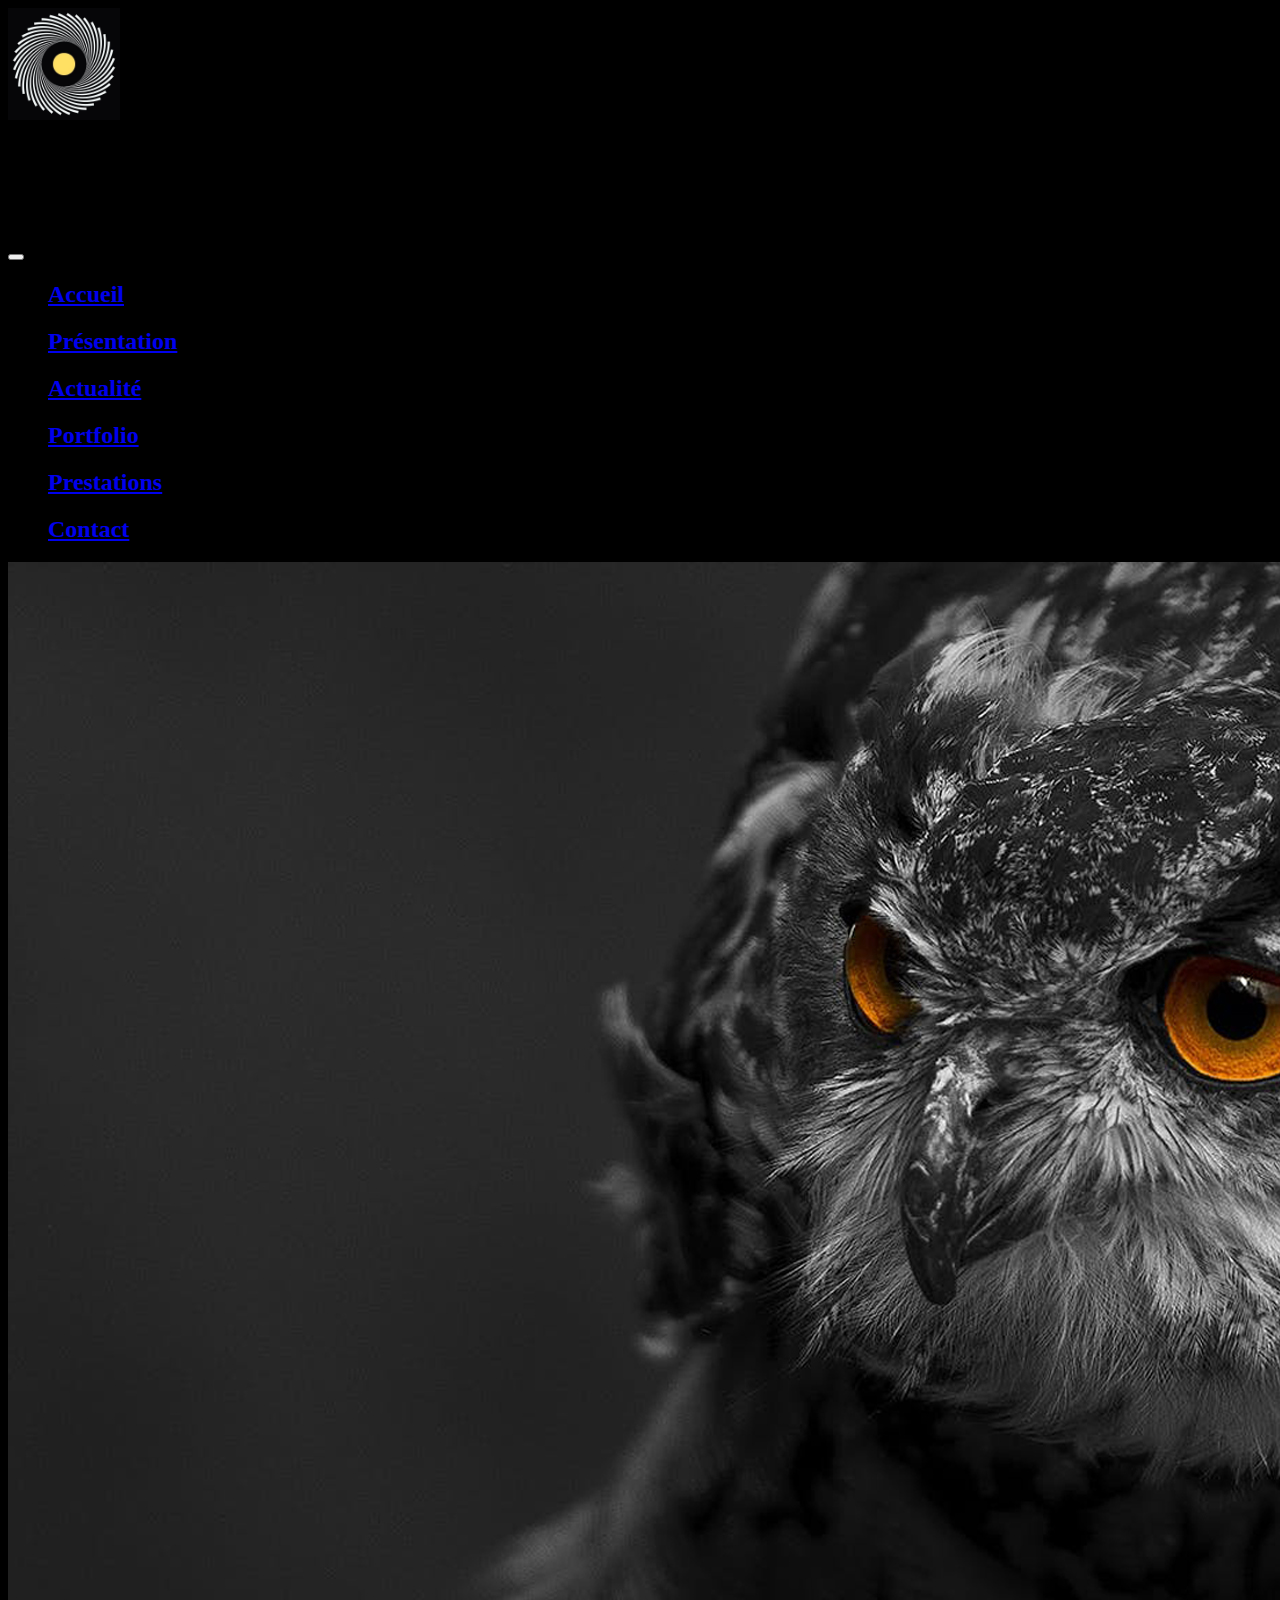
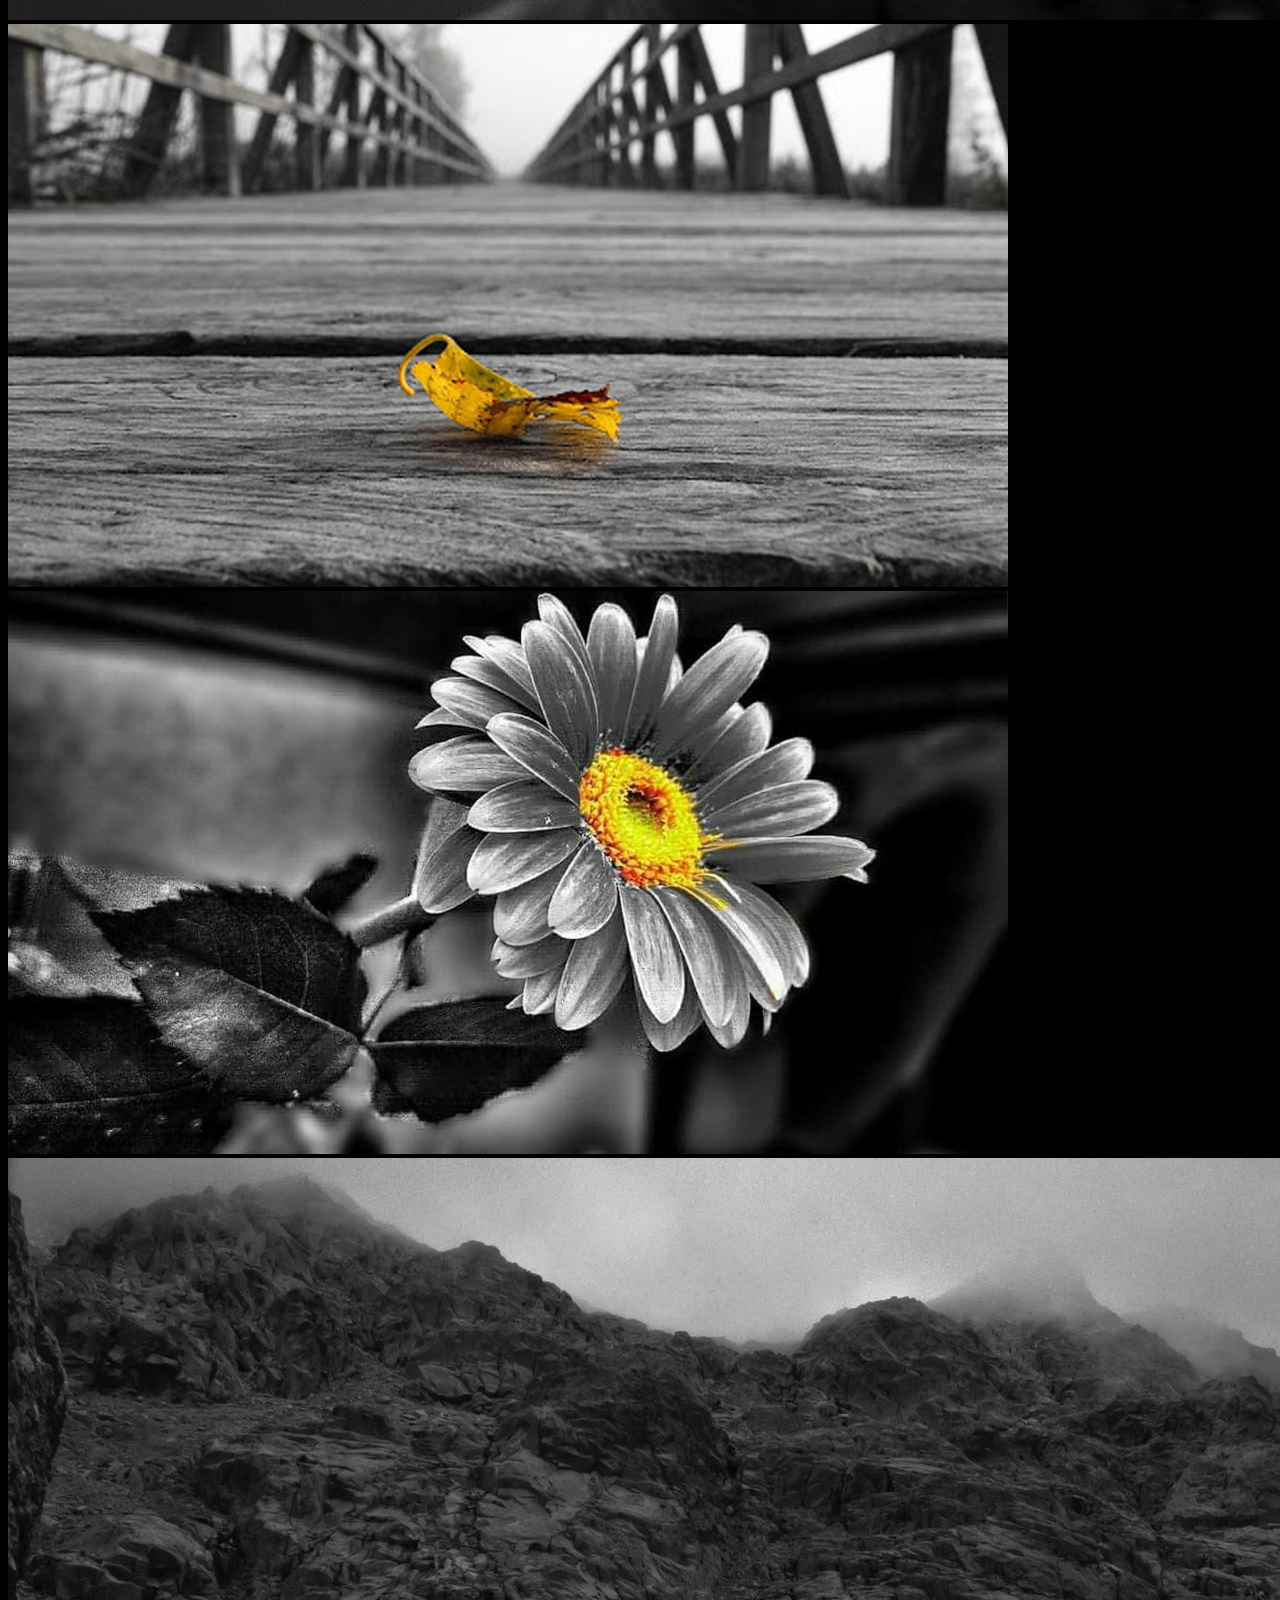
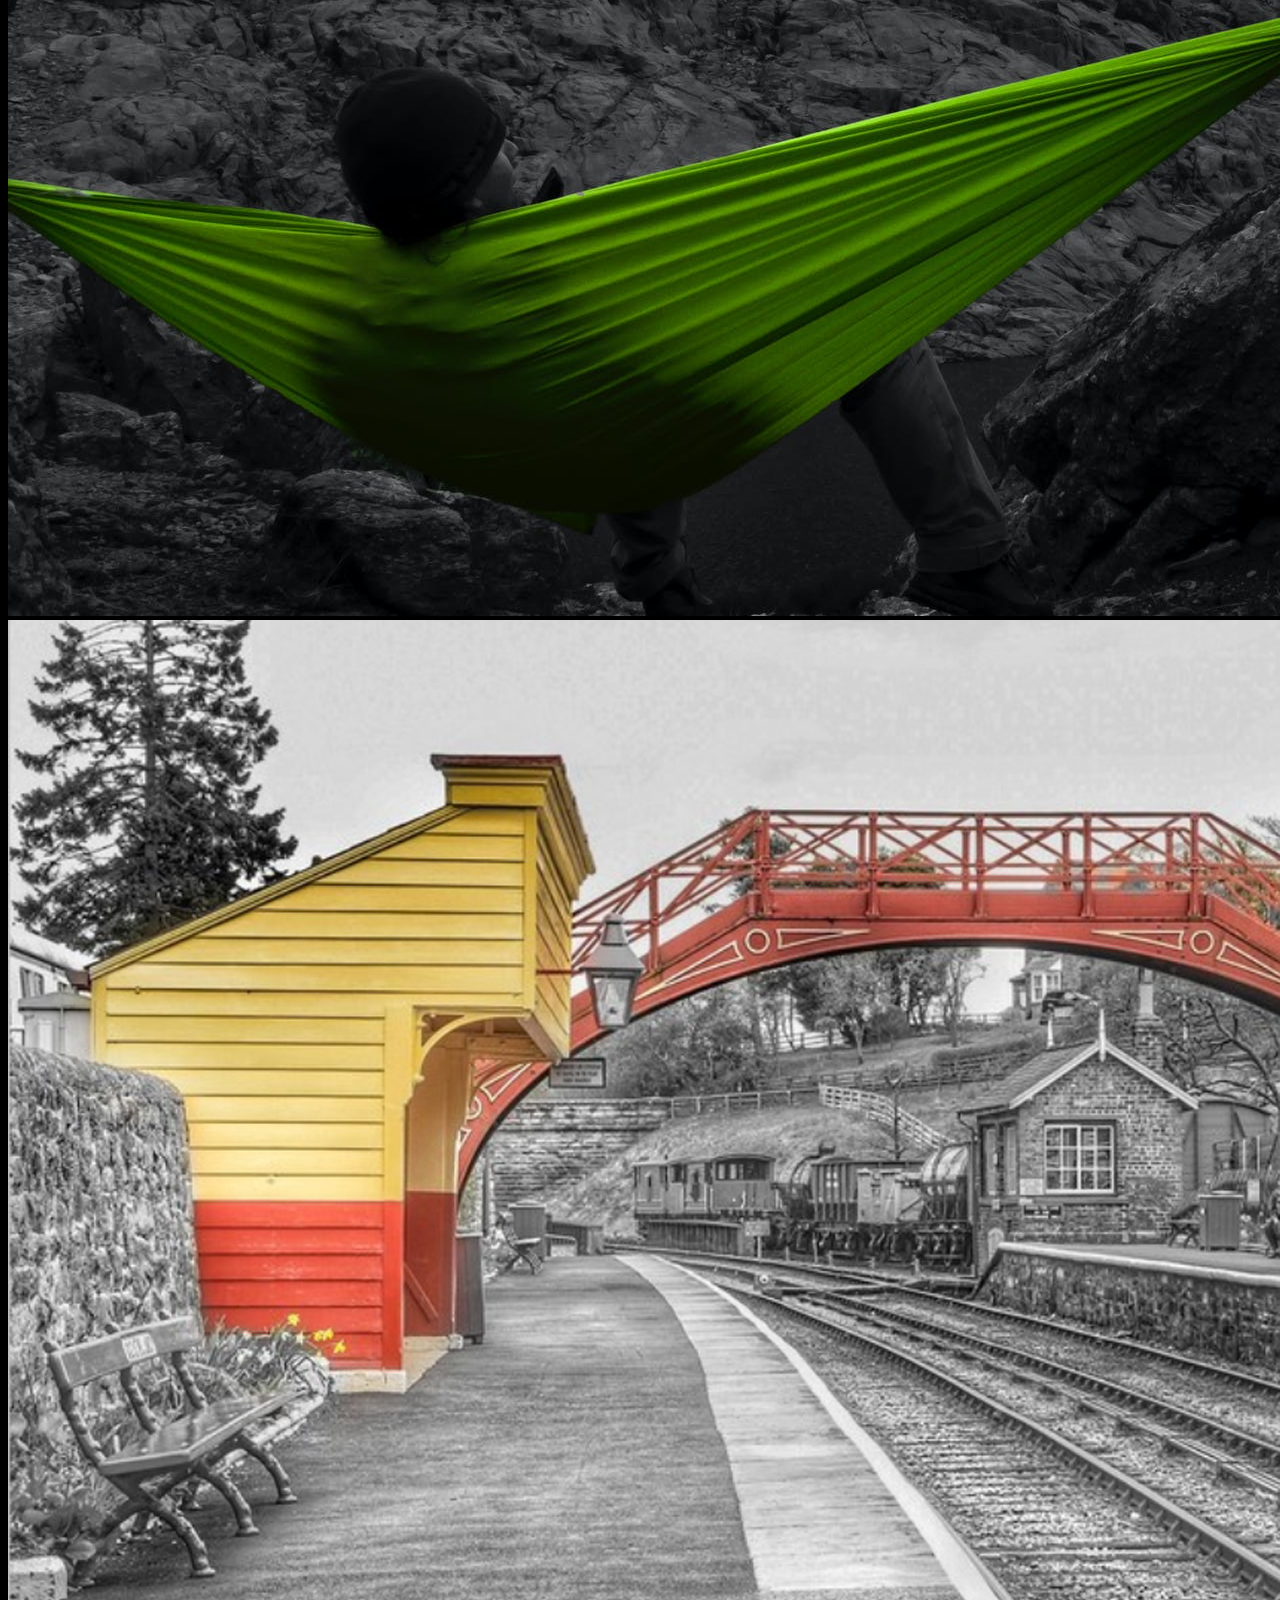
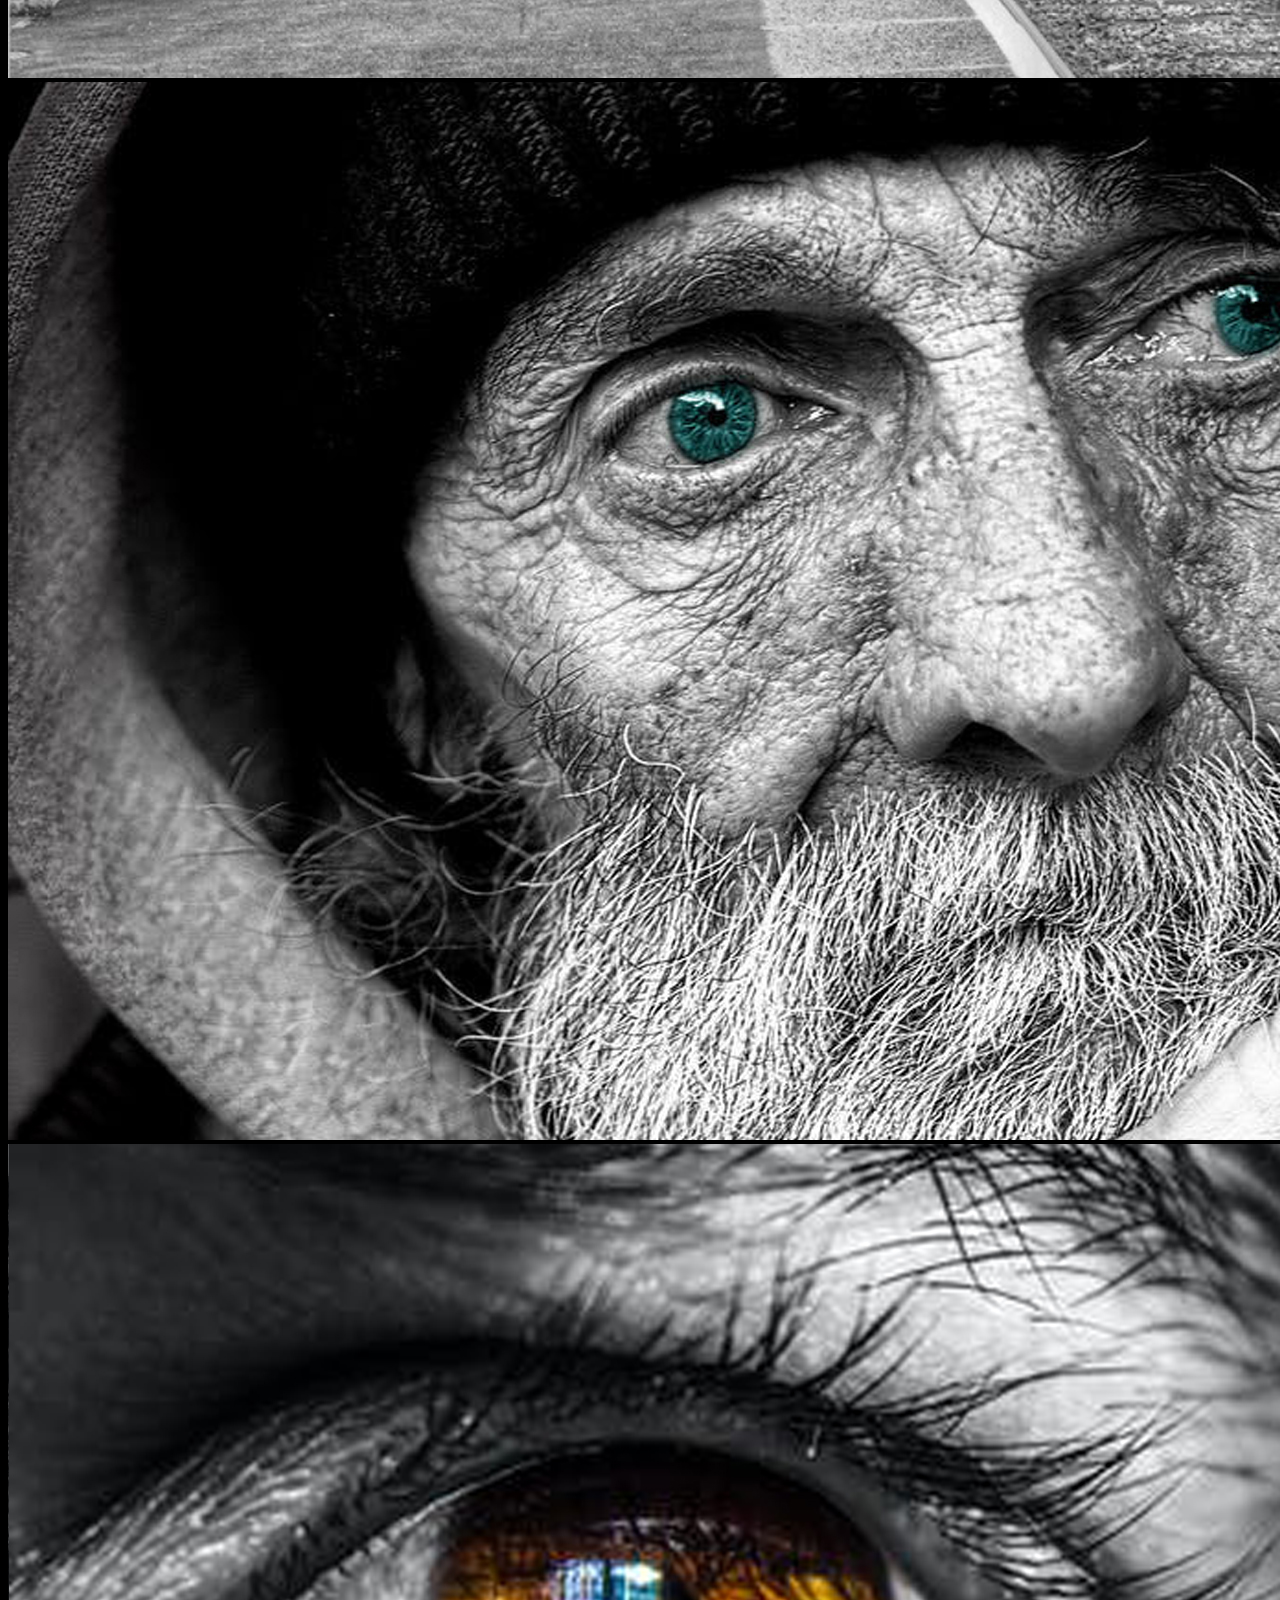
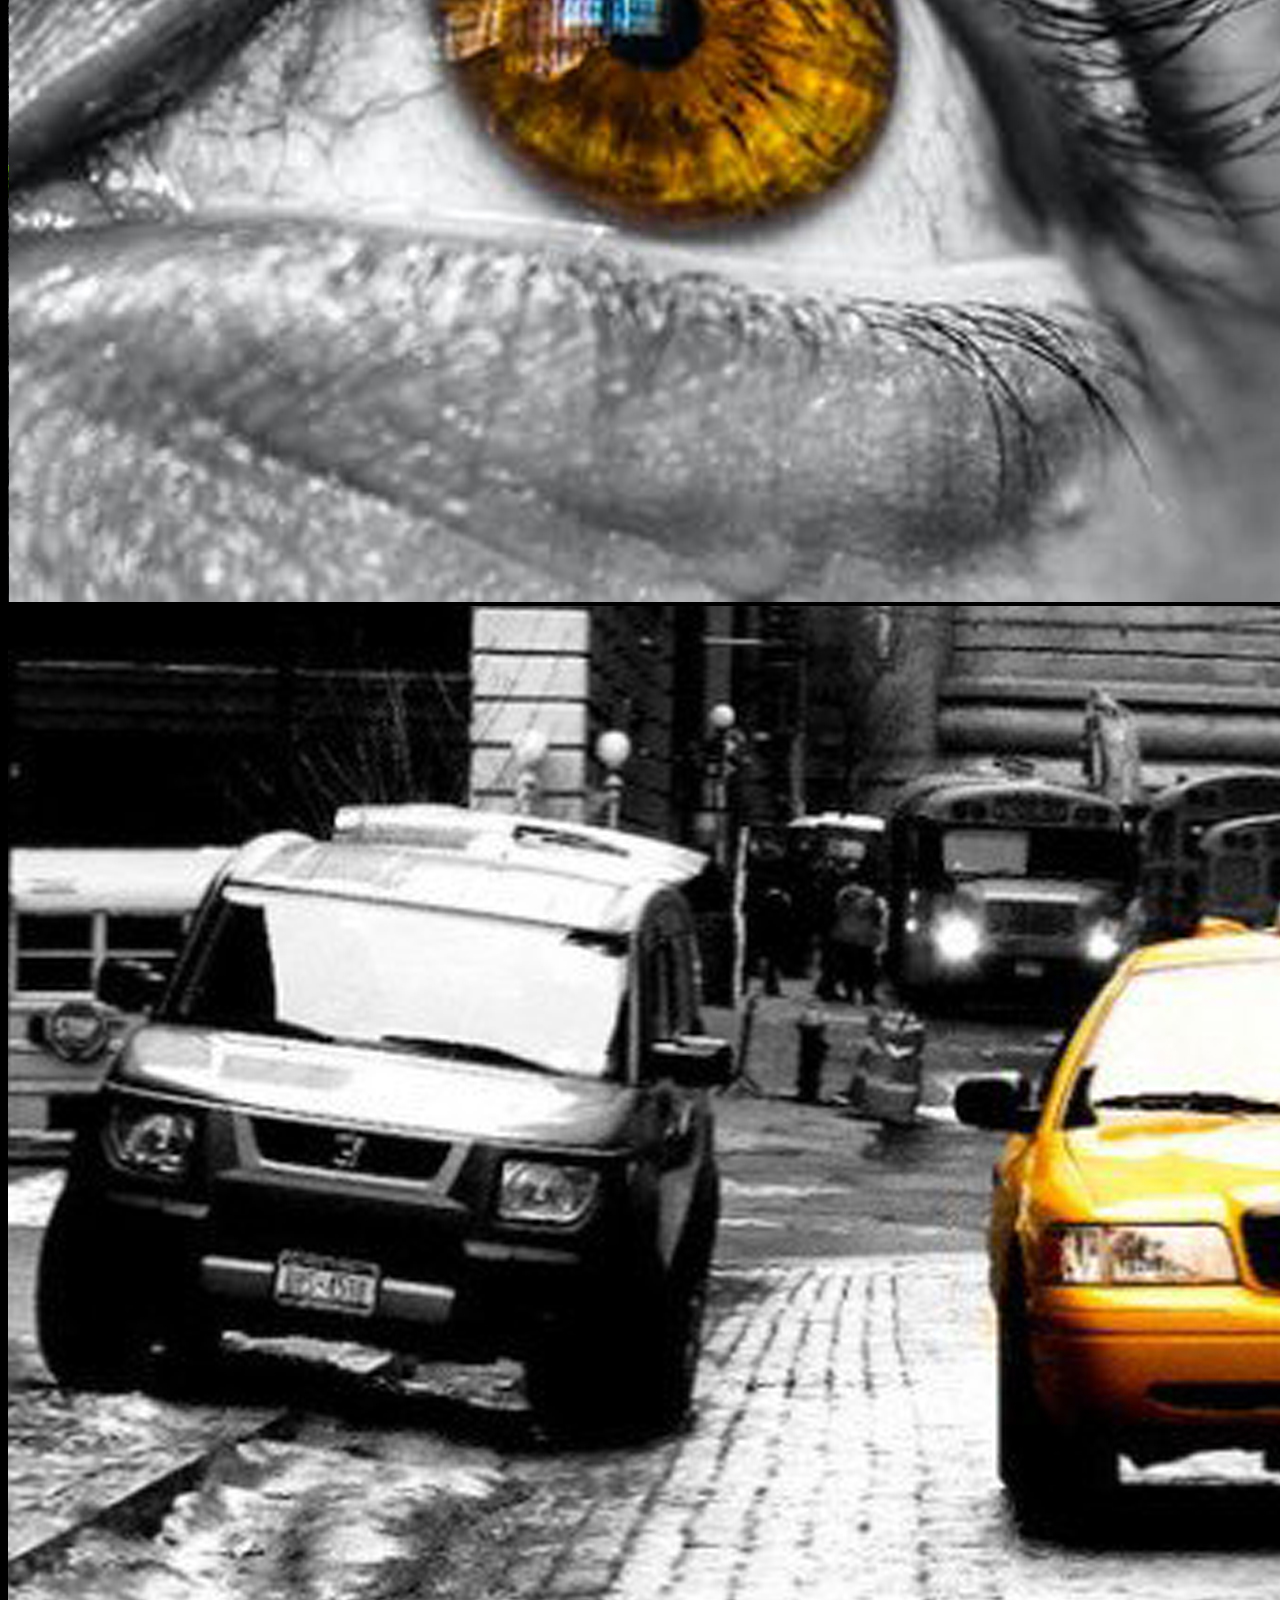
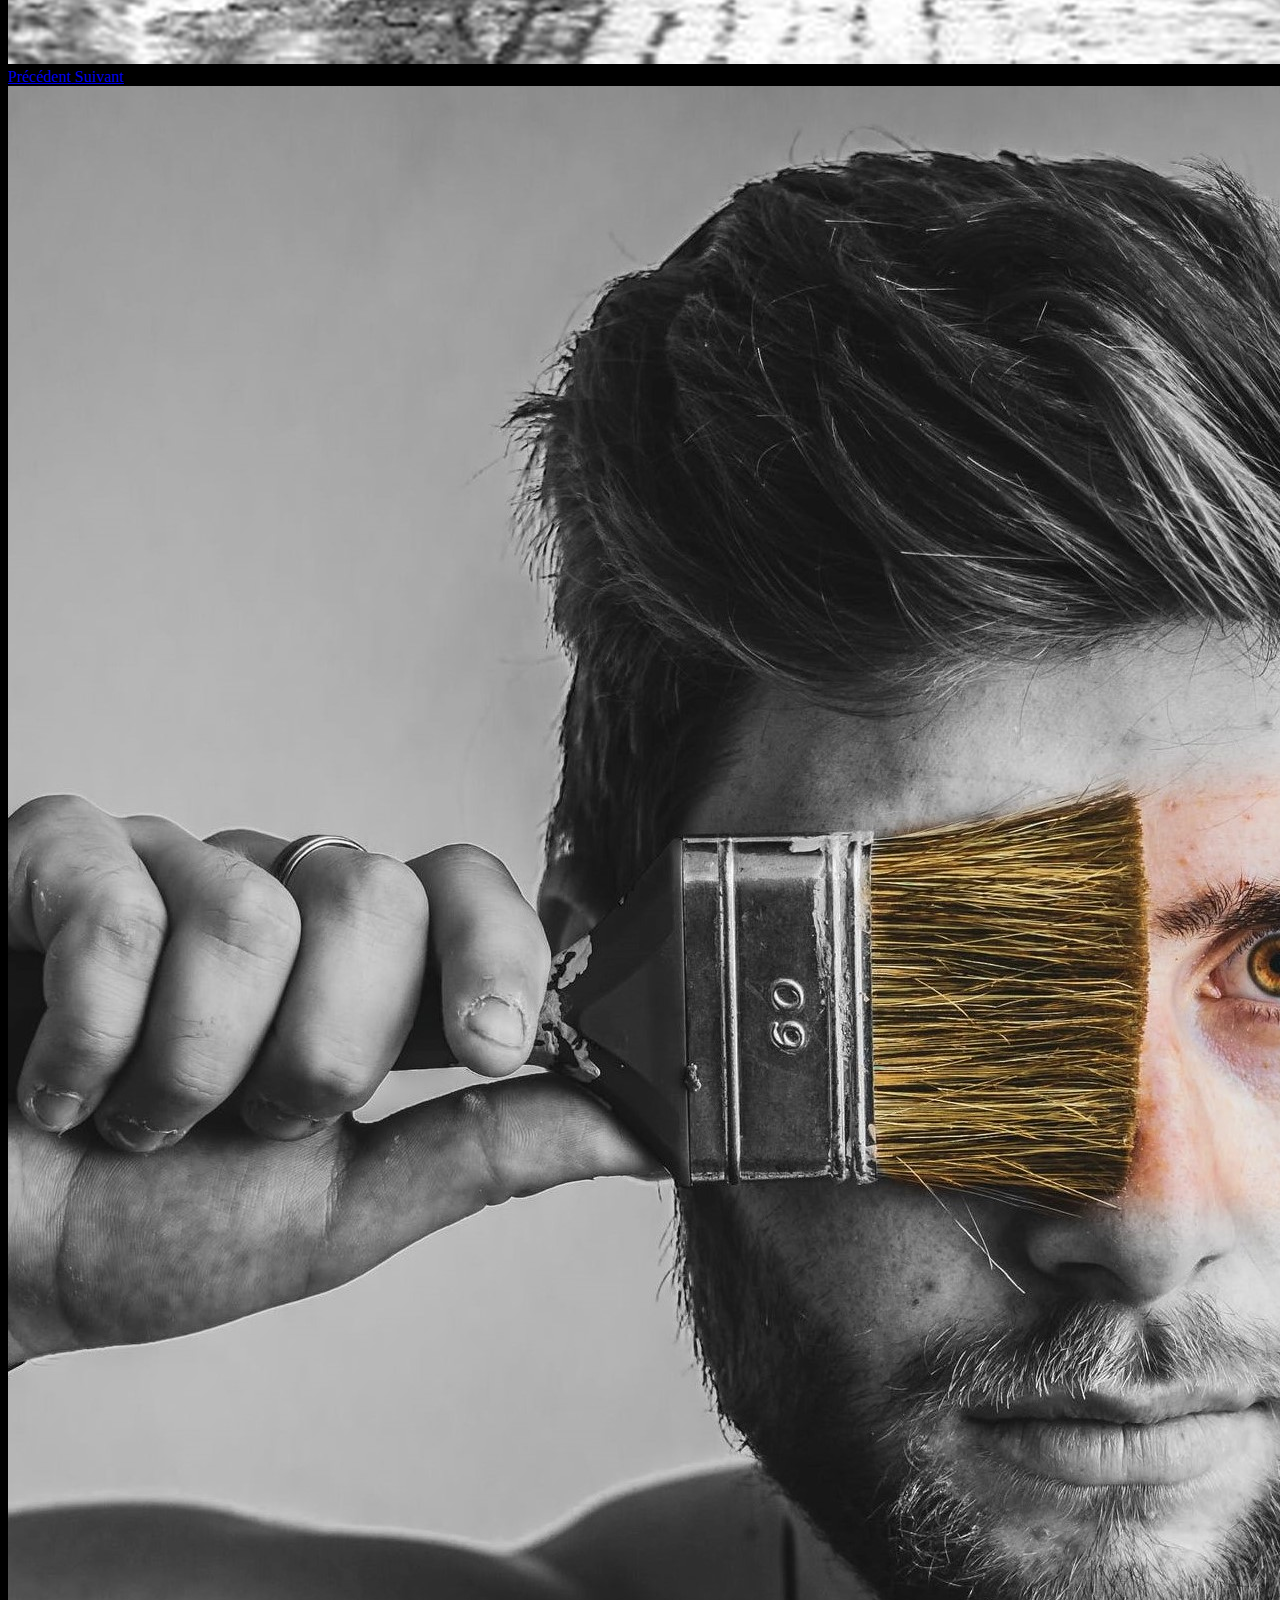
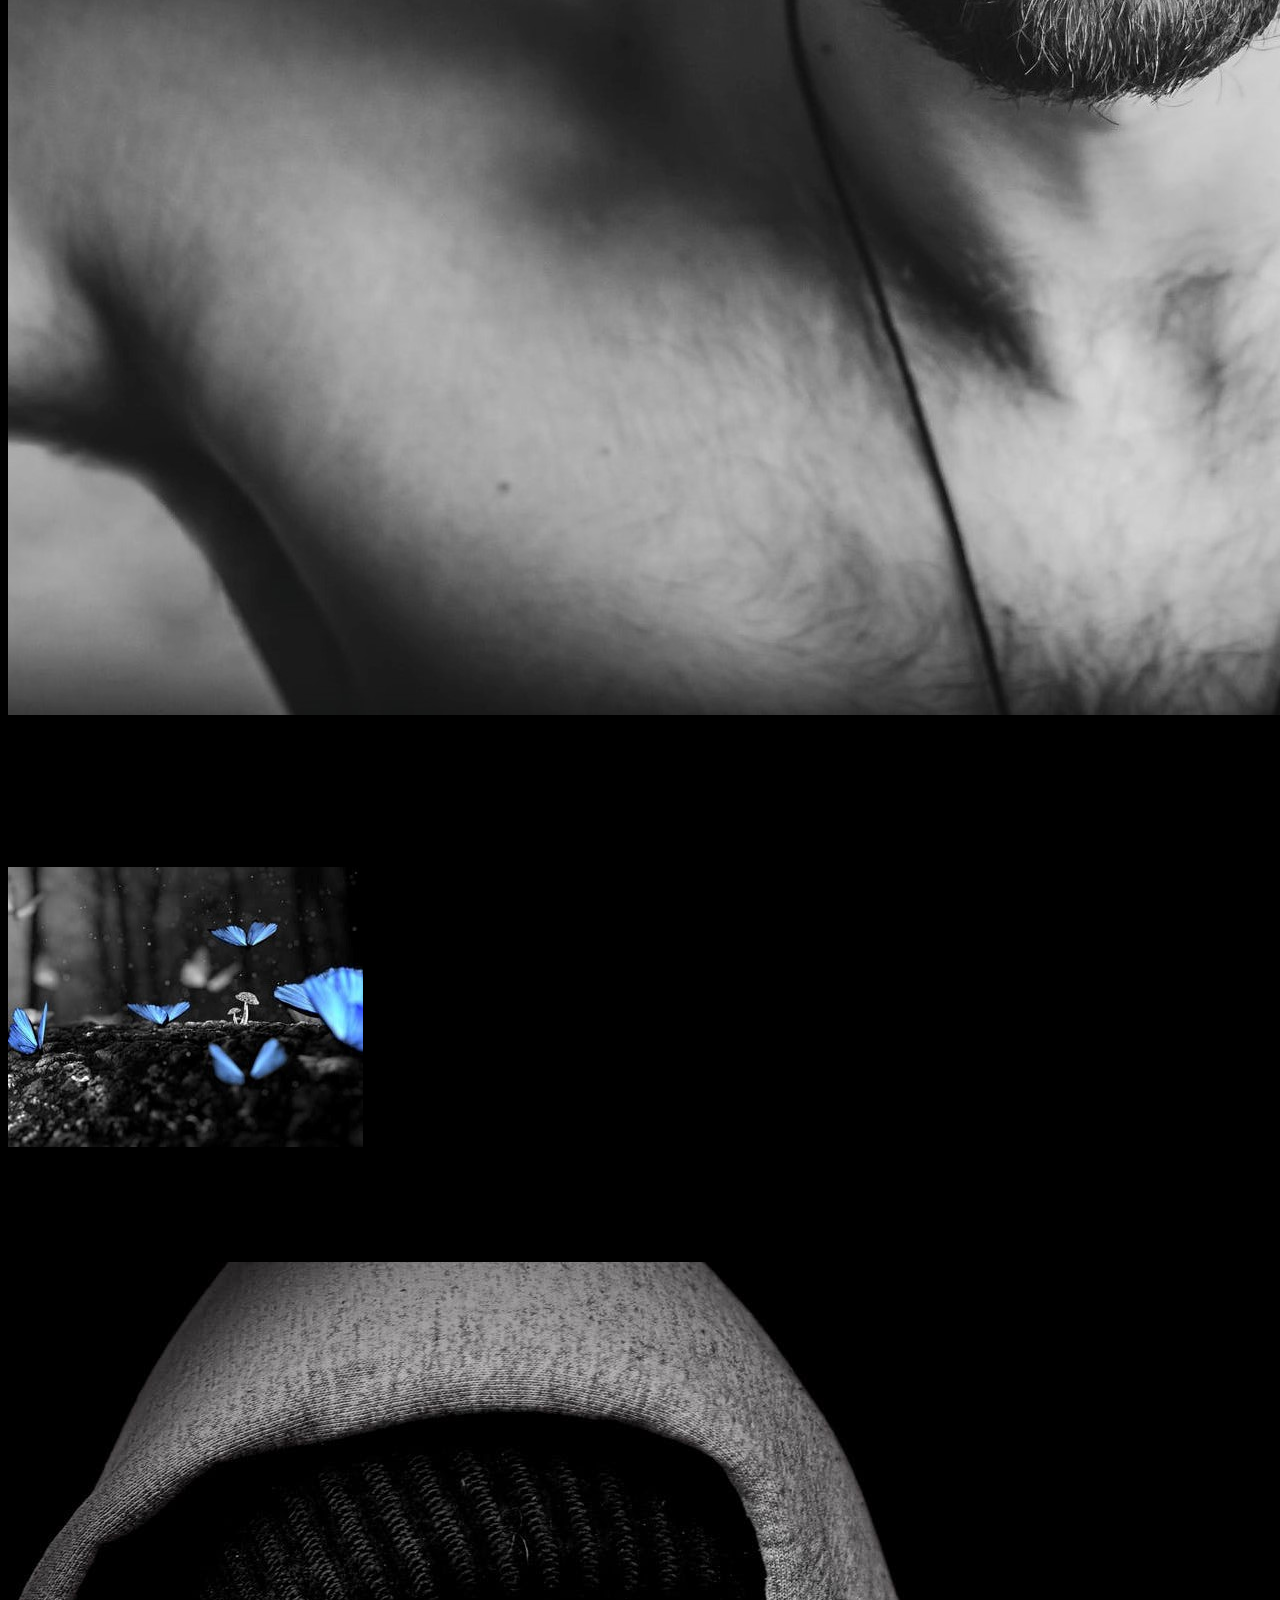
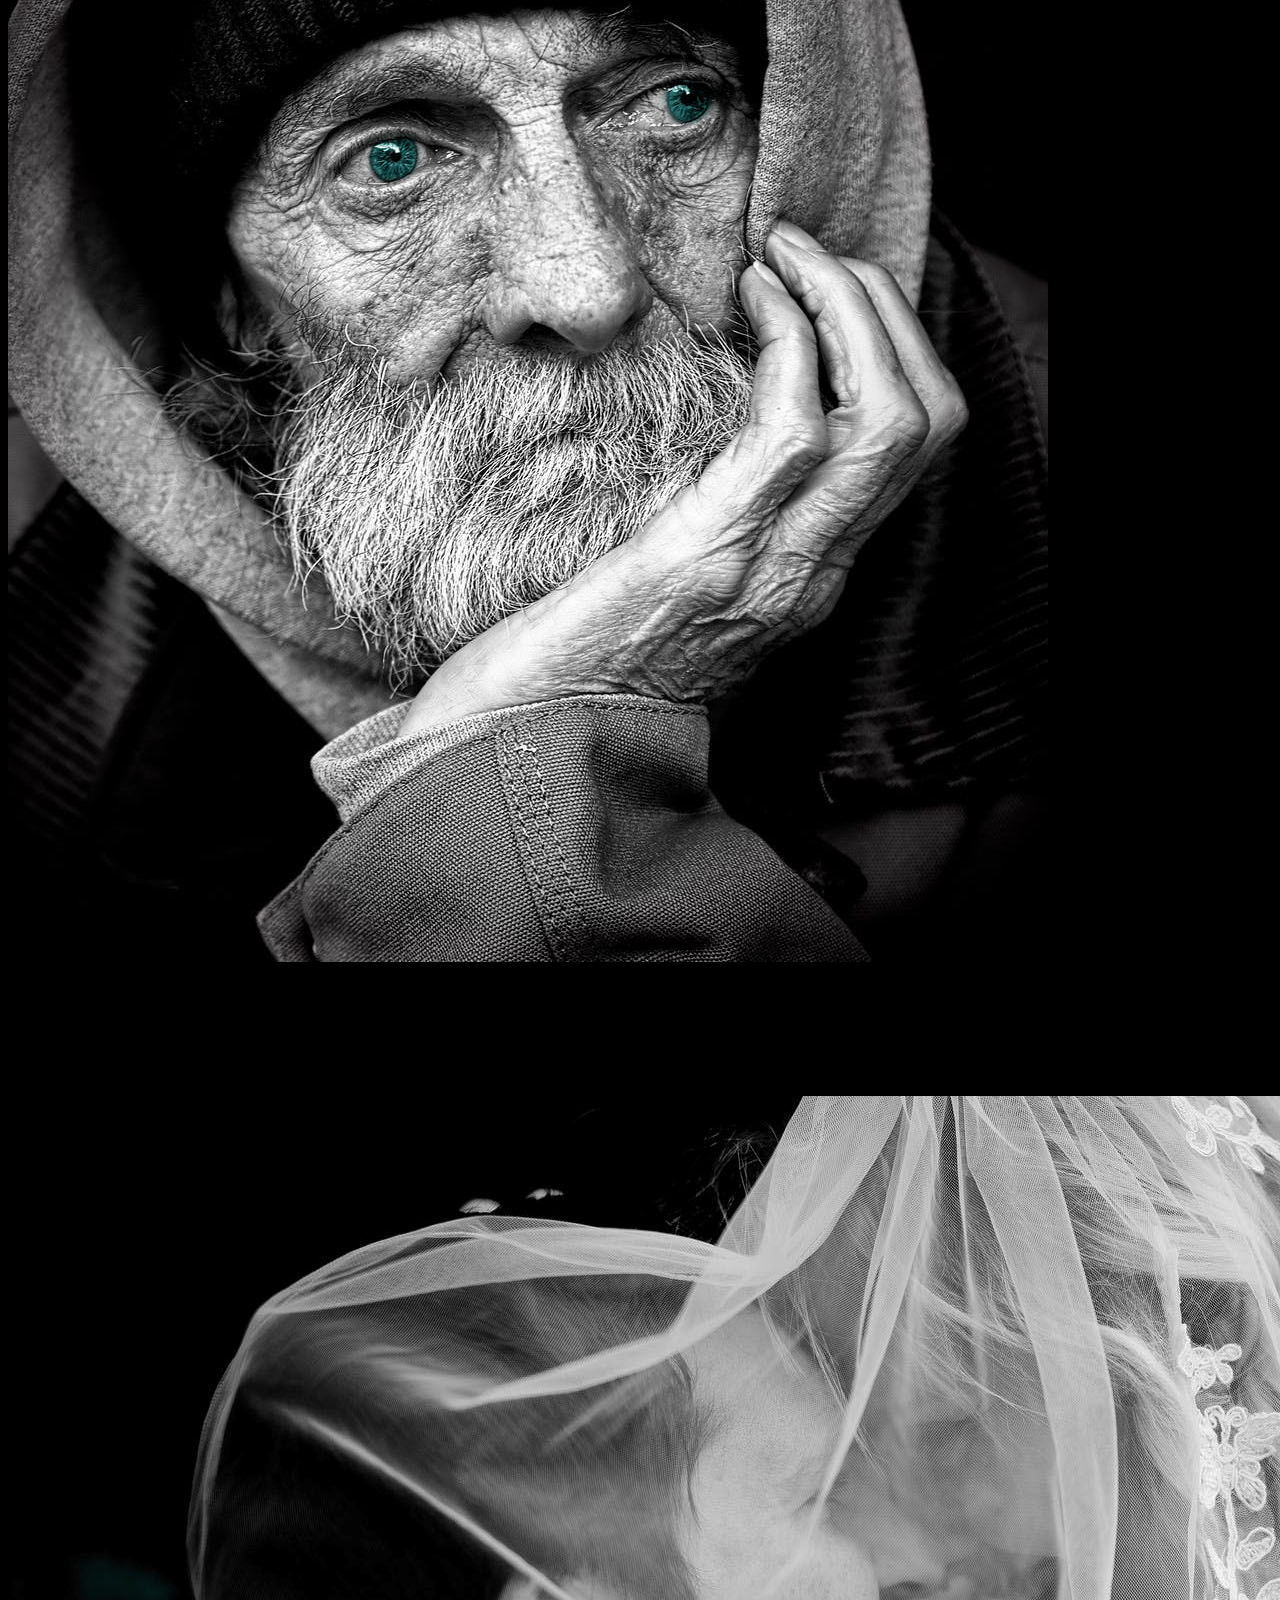
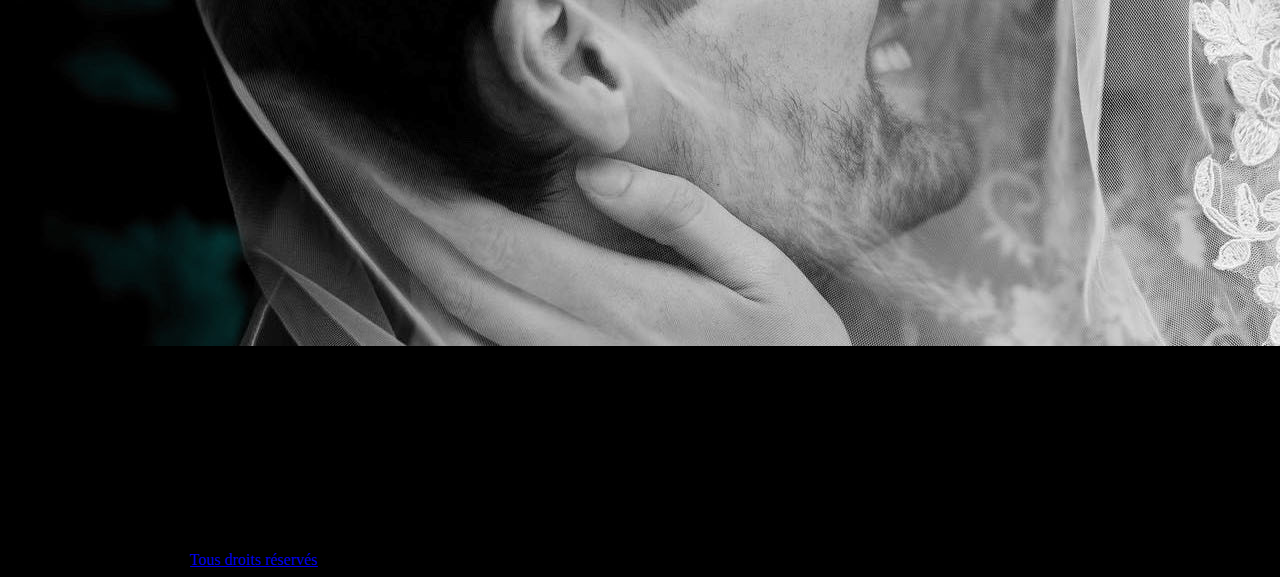
==== integration_bootstrap/index.html @ 4243fffe "doosier bootstrap" ====
<!DOCTYPE html>
<!--[if lt IE 7]>      <html class="no-js lt-ie9 lt-ie8 lt-ie7"> <![endif]-->
<!--[if IE 7]>         <html class="no-js lt-ie9 lt-ie8"> <![endif]-->
<!--[if IE 8]>         <html class="no-js lt-ie9"> <![endif]-->
<!--[if gt IE 8]>      <html class="no-js"> <!--<![endif]-->
<html>
    <head>
        <meta charset="utf-8">
        <meta http-equiv="X-UA-Compatible" content="IE=edge">
        <title>Projet photographie JOHN COOK</title>
        <meta name="description" content="">
        <meta name="viewport" content="width=device-width, initial-scale=1">
        <link rel="stylesheet" href="https://stackpath.bootstrapcdn.com/bootstrap/4.1.3/css/bootstrap.min.css" integrity="sha384-MCw98/SFnGE8fJT3GXwEOngsV7Zt27NXFoaoApmYm81iuXoPkFOJwJ8ERdknLPMO" crossorigin="anonymous">
        <link rel="stylesheet" href="../integration_bootstrap/assets/css/style2.css">
    </head>
    <body>
        <!--[if lt IE 7]>
            <p class="browsehappy">You are using an <strong>outdated</strong> browser. Please <a href="#">upgrade your browser</a> to improve your experience.</p>
        <![endif]-->

        <!--HEADER-->
        <div class="container-fluid">
            <div class="row">
                <div class="col-md-12">
                    <div class="col-md-2 mb-2 mt-4 pt-4">
                        <img src="assets/img/page_accueil/JOHN_COOK.jpg" class="rounded float-left " class="img-thumbnail" alt="logo" style="width: 7rem;">
                    </div>
                    <div class="col-md-3">
                        <h1 class="font-weight-bold text-white">John Cook</h1>
                    
                        <h4 class=" text-secondary pb-5">Photographe</h4>
                    </div>  
        <!--FIN DU HEADER-->

                    <!--BARRE DE NAVIGATION-->
                    
                        <nav class="navbar navbar-expand-lg navbar-light bg-secondary justify-content-center ">

                            <!--MENU BURGER-->
                            <button class="navbar-toggler" type="button" data-target="#navbarMenu" data-toggle="collapse" aria-controls="navbarMenu" aria-expanded="false"
                           aria-label="toggle navigation">
                                 <!--Le span permet d'afficher l'intérieur du menu-->
                                 <span class="navbar-toggler-icon"></span>
                            </button>

                            <ul class="navbar-nav "> 
                                <div class="collapse navbar-collapse" id="navbarMenu">
                    
                            <li class="nav-item">
                                 <a href="#" class="nav-link text-white pr-4"><h2>Accueil</h2></a>
                            </li>
                             <li class="nav-item">
                                 <a href="#" class="nav-link text-white pr-4"><h2>Présentation</h2></a>
                            </li>
                             <li class="nav-item">
                                 <a href="#" class="nav-link text-white pr-4"><h2>Actualité</h2></a>
                            </li>
                             <li class="nav-item">
                                <a href="#" class="nav-link text-white pr-4"><h2>Portfolio</h2></a>
                            </li>
                             <li class="nav-item">
                                 <a href="#" class="nav-link text-white pr-4"><h2>Prestations</h2></a>
                             </li>
                            <li class="nav-item">
                                <a href="#" class="nav-link text-white pr-4"><h2>Contact</h2></a>
                             </li>
                            </ul>
                            </div>
                        </nav>
        <!-- FIN BARRE DE NAVIGATION-->

                        <!--SLIDER/ CAROUSEL-->

                        
                            <div class="col-md-12 col-4 p-4 d-flex justify-content-around">
                                
                                <div id="carouselExampleControls" class="carousel-slide" style="width: 50rem;" data-ride="carousel">
                                    <div class="carousel-inner" role="listbox">
                                        <div class="carousel-item active">
                                            <img class="d-block w-100 img-fluid" src="../Intégration/ASSETS/IMG/SLIDE/chouette.jpg" alt="first slide">
                                        </div>
                                        <div class="carousel-item ">
                                            <img class="d-block w-100 img-fluid" src="../Intégration/ASSETS/IMG/SLIDE/feuilleredim.jpg " alt="second slide">
                                        </div>
                
                                        <div class="carousel-item ">
                                            <img class="d-block w-100 img-fluid" src="../Intégration/ASSETS/IMG/SLIDE/fleurredim.jpg " alt="third slide">
                                        </div>
                                        <div class="carousel-item ">
                                            <img class="d-block w-100 img-fluid" src="../Intégration/ASSETS/IMG/SLIDE/fond formulaire.jpeg " alt="fourth slide">
                                        </div>
                                        <div class="carousel-item ">
                                            <img class="d-block w-100 img-fluid" src="../Intégration/ASSETS/IMG/SLIDE/gare.jpg " alt="fifth slide">
                                        </div>
                                        <div class="carousel-item ">
                                            <img class="d-block w-100 img-fluid" src="../Intégration/ASSETS/IMG/SLIDE/oldman.jpg" alt="sixth slide">
                                        </div>
                                        <div class="carousel-item ">
                                            <img class="d-block w-100 img-fluid" src="../Intégration/ASSETS/IMG/SLIDE/oeil.jpg" alt="seventh slide">
                                        </div>
                                        <div class="carousel-item ">
                                            <img class="d-block w-100 img-fluid" src="../Intégration/ASSETS/IMG/SLIDE/taxi.jpg" alt="eighth">
                                        </div>
                
                                        <a class="carousel-control-prev" href="#carouselExampleControls " role="button" data-slide="prev">
                                            <span class="carousel-control-prev-icon " aria-hidden="true "></span>
                                            <span class="sr-only ">Précédent</span>
                                        </a>
                                        <a class="carousel-control-next" href="#carouselExampleControls " role="button" data-slide="next">
                                            <span class="carousel-control-next-icon " aria-hidden="true "></span>
                                            <span class="sr-only ">Suivant</span>
                                        </a>
                                    </div>
                                </div>
                            </div>

                       <!--FIN DU SLIDER/CAROUSSEL-->

                       <!--BODY-->
                       
                       <div class="col-md-5">
                        <!--Colonne de gauche-->
                          <img src="../integration_bootstrap/assets/img/page_accueil/PhotoArtiste.jpeg" class="img-fluid" alt="photo homme">
                            <h3>Un langage pour le photographe</h3>
                             <p>Le Noir et Blanc accroche les lumières, met les lignes 
                              en valeur et donne une dimension intemporelle et 
                              poétique. C‘est un vrai choix esthétique et artistique.
                              On ne fait pas la même photographie en couleur et en 
                              Noir et Blanc et il est important d'anticiper à la prise de 
                              vue le rendu d'une photographie en Noir et Blanc ou 
                              en couleur.
                              Les photos couleur et noir et blanc se pensent 
                              différemment. Il faut d'abord penser à sa photo avant 
                              de photographier.
                              Le Noir et Blanc est une pratique qui me permet 
                              d'exprimer ma vision personnelle. Il tend vers l'essentiel. 
                              La photographie noir et blanc a davantage de mystère, 
                              de poésie que la photographie couleur, elle a un pouvoir 
                              d'abstraction. La gestion des couleurs est parfois </p>
              
                              <img src="../integration_bootstrap/assets/img/page_accueil/papillons2.jpg" class="img-fluid" alt="papillons">
              
                      </div>
                      <!--Colonne de droite-->
                      <div class="col-md-5">
                        <h3>Présentation</h3>
                             <p>Auteur-Photographe basé à Lyon, je 
                              développe en parallèle une activité de 
                              photographe commercial, notamment au 
                              service desentreprises, et une démarche 
                              artistique personnelle qui m’a amené à 
                              exposer mes travaux dans de nombreux 
                              festivals ou galeries. Adepte de la 
                              photographie noir et blanc j'aime utiliser
                              une touche de couleur pour mettre en 
                              avant un élément de la photo. </p>
              
                              <img src="../integration_bootstrap/assets/img/page_accueil/oldman.jpg" class="img-fluid" alt="vieil homme">
              
                        <h3>Actualité</h3>
                            <p>Au travers de cette galerie, je partage mes 
                              dernières expériences photographiques où se
                              mêlent reportages et portraits. Cette galerie 
                              retrace mes différents documentaires ainsi 
                              qu'une sélection de portraits de mes dernières 
                              séances que j'ai réalisé à Paris.
                              Cette galerie permet de suivre mon actualité 
                              photographique et de cerner ma vision de 
                              photographe portraitiste et témoigne de ma 
                              sensibilité et de mon attachement à une 
                              image saisie sur le vif à la fois poétique 
                              et documentaire.</p>
                      </div>
                      <div class= "col-md-12">
                              <img src="../integration_bootstrap/assets/img/page_accueil/mariage.jpg" class="img-fluid" alt="mariage">
                              <h3>Une prestation adaptée à vos projets photographiques</h3>
                              <p>Avec une démarche basée sur le photoreportage, je vous propose un autre regard sur la photographie de 
                                mariage et de portrait. Lors d'un reportage de mariage ou d'une séance de portrait, le photographe 
                                doit capter ou susciter les émotions qu'il souhaite traduire au travers de ses photographies.
                                L'échange entre le photographe et les personnes photographiées est très important dans le reportage de 
                                mariage et la photographie de portrait et je cherche à aller au-delà de la simple relation client/prestataire. 
                                Je compte avant tout sur votre complicité pour réussir mes images. Dans la photographie de mariage et de 
                                portrait il est essentiel de prendre avant tout du plaisir à ce que l'on fait.
                                Les photos sont en noir et blanc et couleur, j'accorde une importance particulière au post-traitement des 
                                photos, celles-ci sont toutes post-traitées une à une, ce qui sera déterminant pour le rendu final du 
                                reportage ou de la séance portrait.
                                L'intension photographique se trouve aussi bien dans la prise de vue que dans le travail de laboratoire 
                                (traitement numérique), le travail de post-production permet au photographe de marquer l'image de son 
                                empreinte.
                                Je propose des prestations personnalisables, à partir de 1750 € pour votre mariage, et 200 € pour une 
                                séance portrait.</p>
                      </div>
                  </div>
            </div>    
        </div> 
        <!--FOOTER-->
                      <footer class="page-footer">
                        <div class="footer-copyright text-center text-white py-3 ">© 2008-2020 John COOK -
                            <a href="https://mdbootstrap.com/ " class="text-white "> Tous droits réservés</a>
                        </div>
                    </footer>
            <!--FIN DE FOOTER-->
             
    
                           

                       
                    
                
       



        
        <script src="https://code.jquery.com/jquery-3.3.1.slim.min.js" integrity="sha384-q8i/X+965DzO0rT7abK41JStQIAqVgRVzpbzo5smXKp4YfRvH+8abtTE1Pi6jizo" crossorigin="anonymous"></script>
<script src="https://cdnjs.cloudflare.com/ajax/libs/popper.js/1.14.3/umd/popper.min.js" integrity="sha384-ZMP7rVo3mIykV+2+9J3UJ46jBk0WLaUAdn689aCwoqbBJiSnjAK/l8WvCWPIPm49" crossorigin="anonymous"></script>
<script src="https://stackpath.bootstrapcdn.com/bootstrap/4.1.3/js/bootstrap.min.js" integrity="sha384-ChfqqxuZUCnJSK3+MXmPNIyE6ZbWh2IMqE241rYiqJxyMiZ6OW/JmZQ5stwEULTy" crossorigin="anonymous"></script>
    </body>
</html>
---- integration_bootstrap/assets/css/style2.css ----
/* CSS pour le fond noir*/

body {
    background-color: black;
}
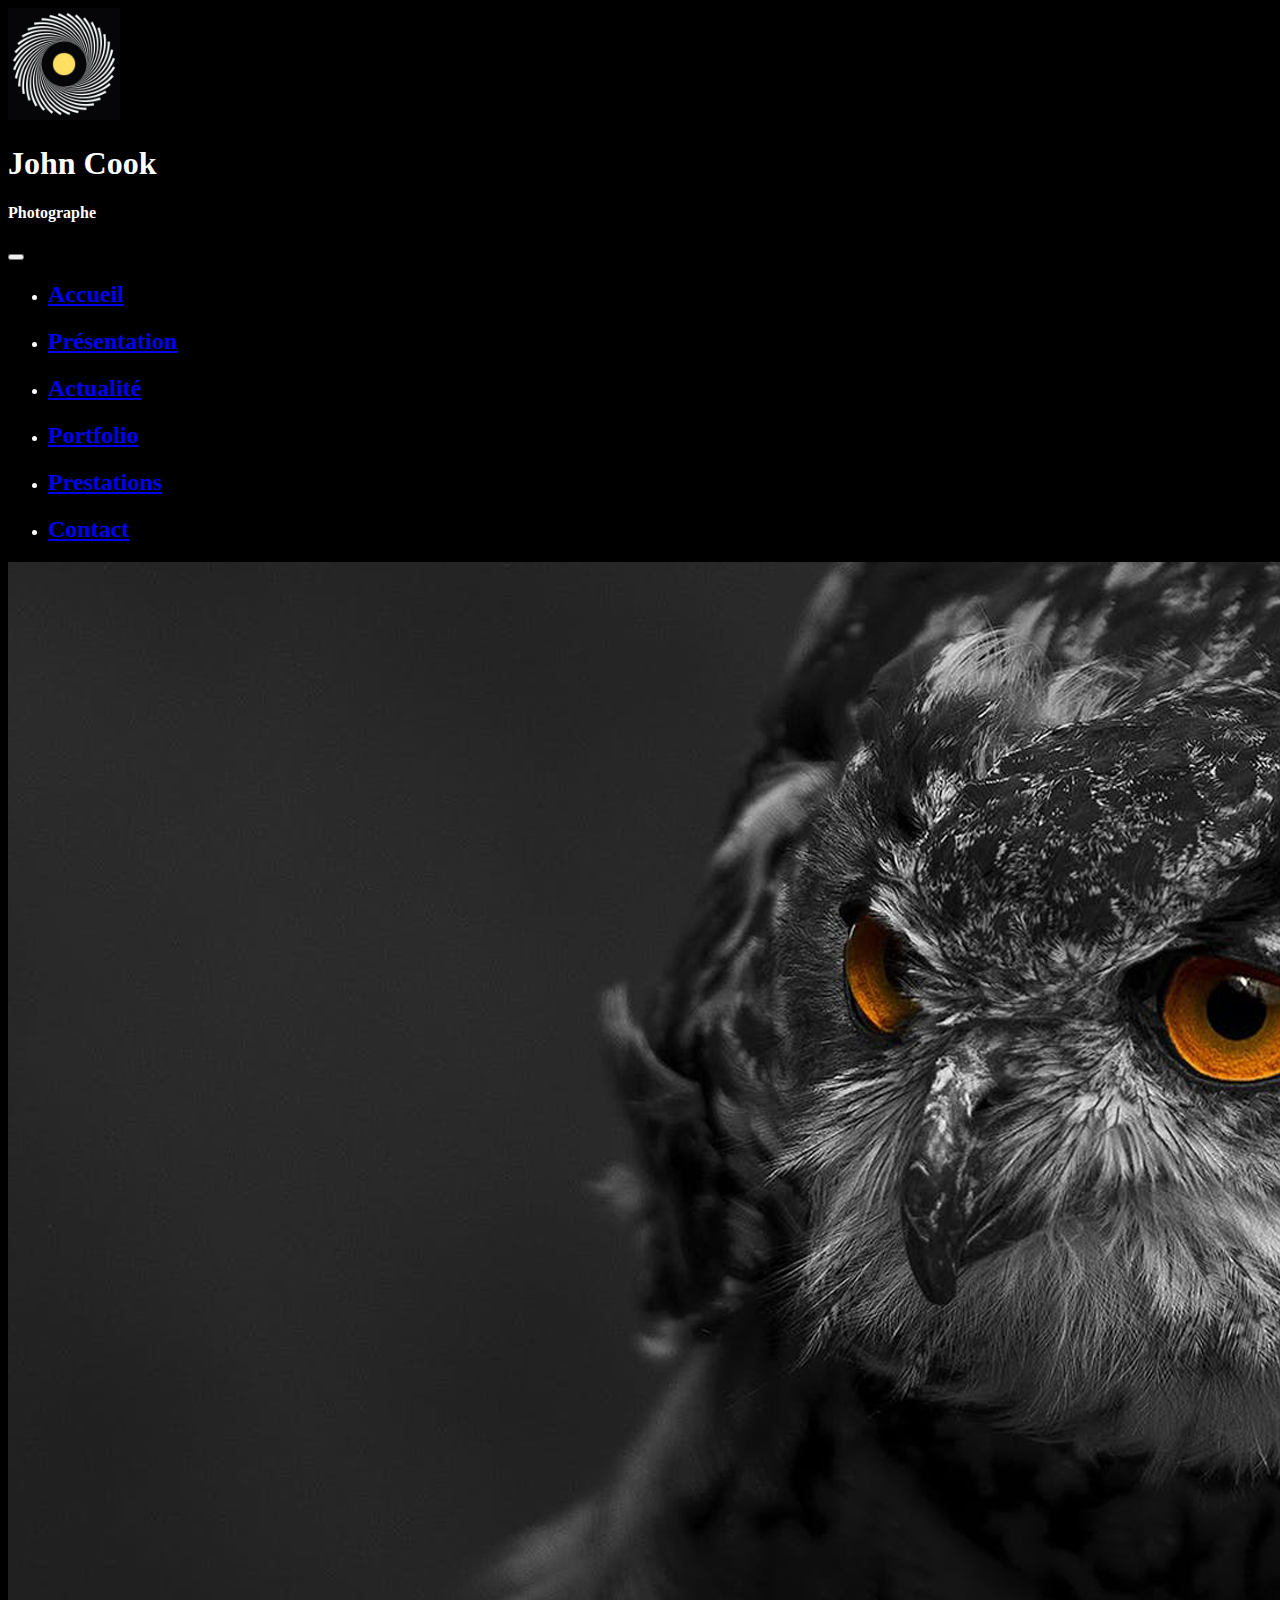
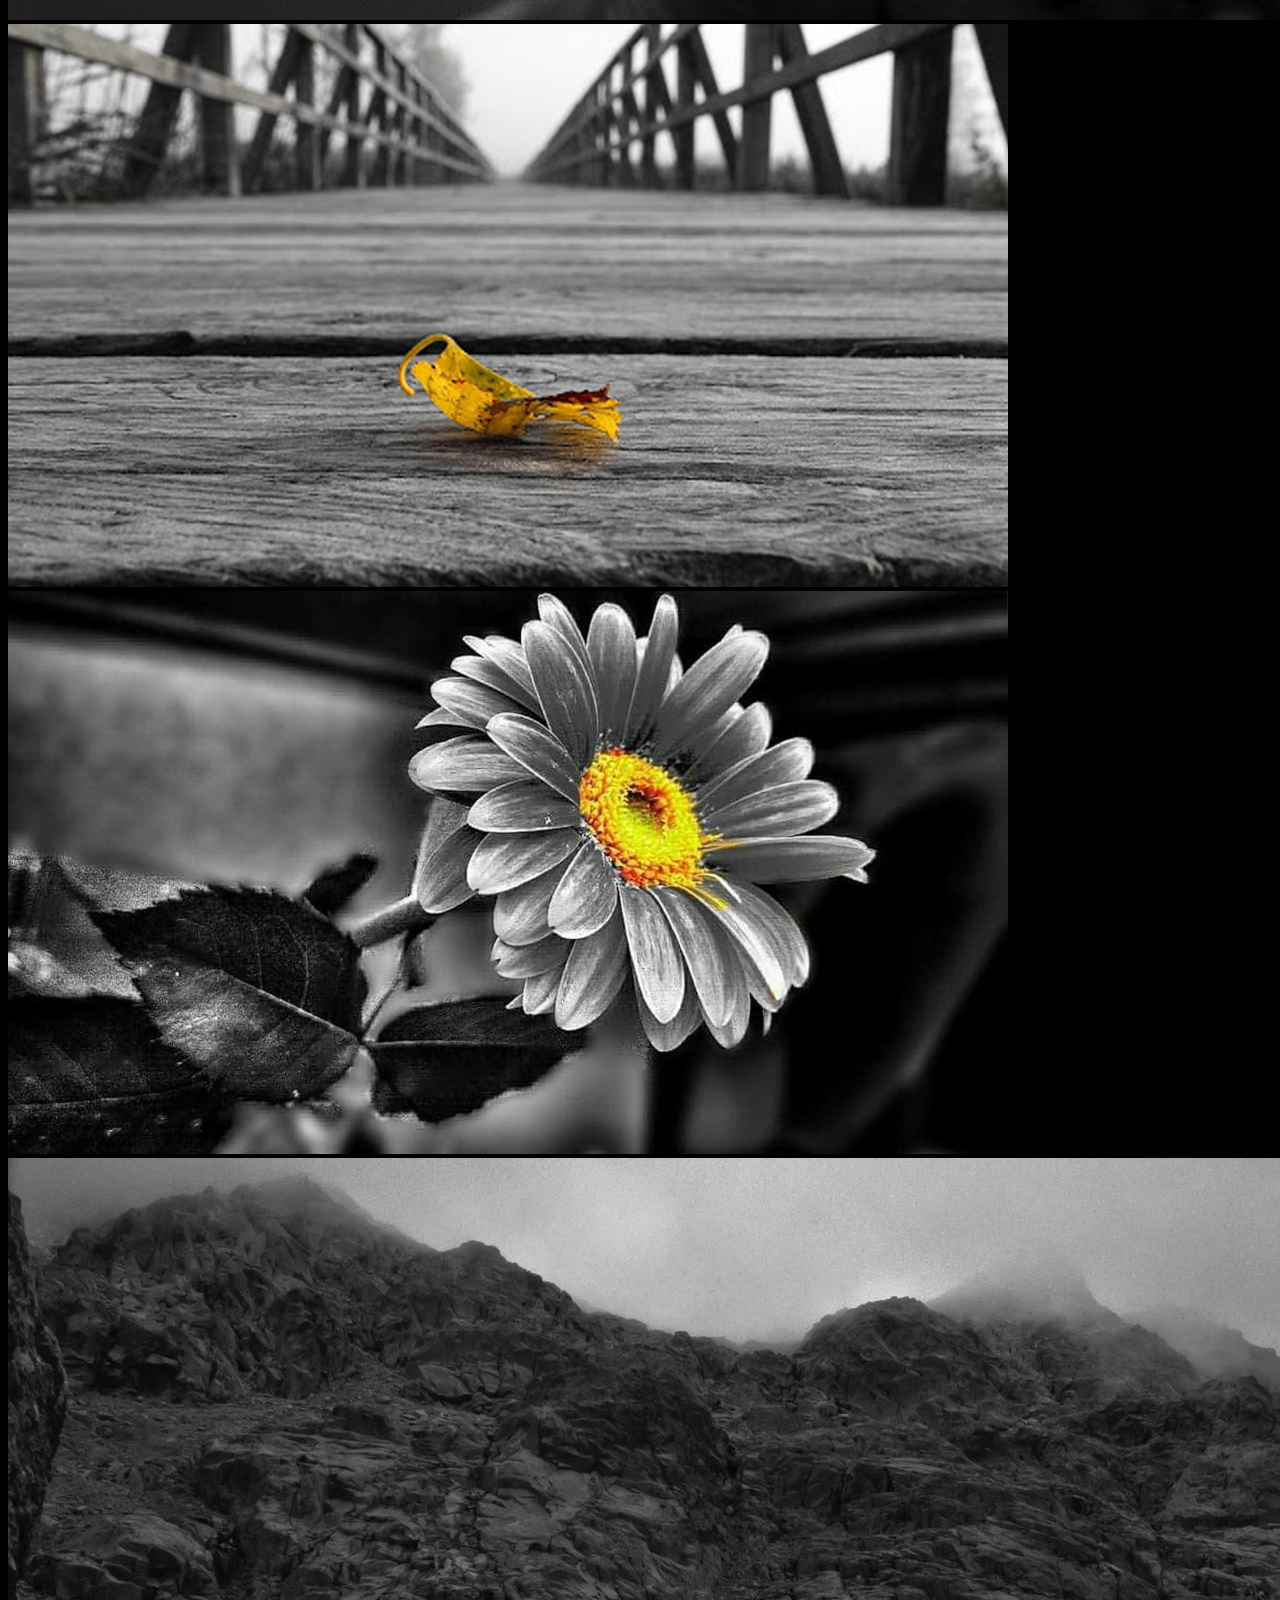
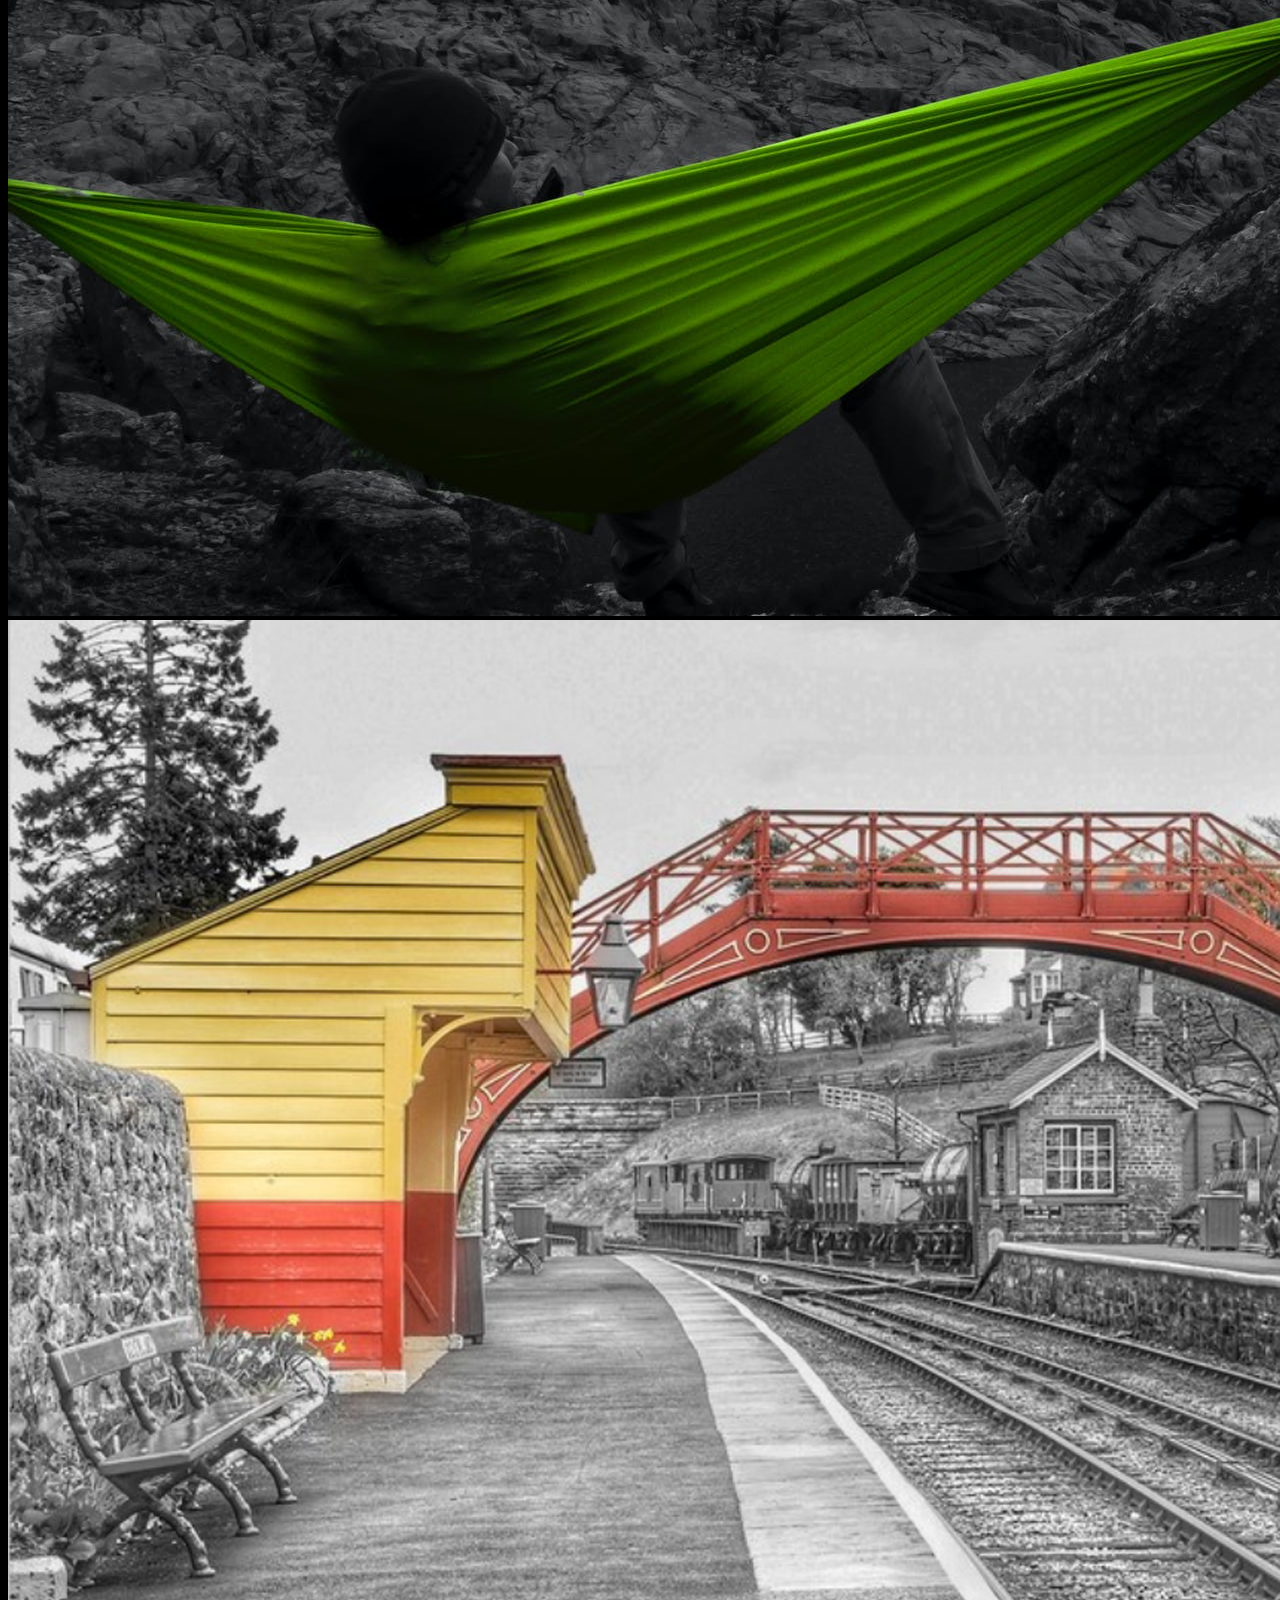
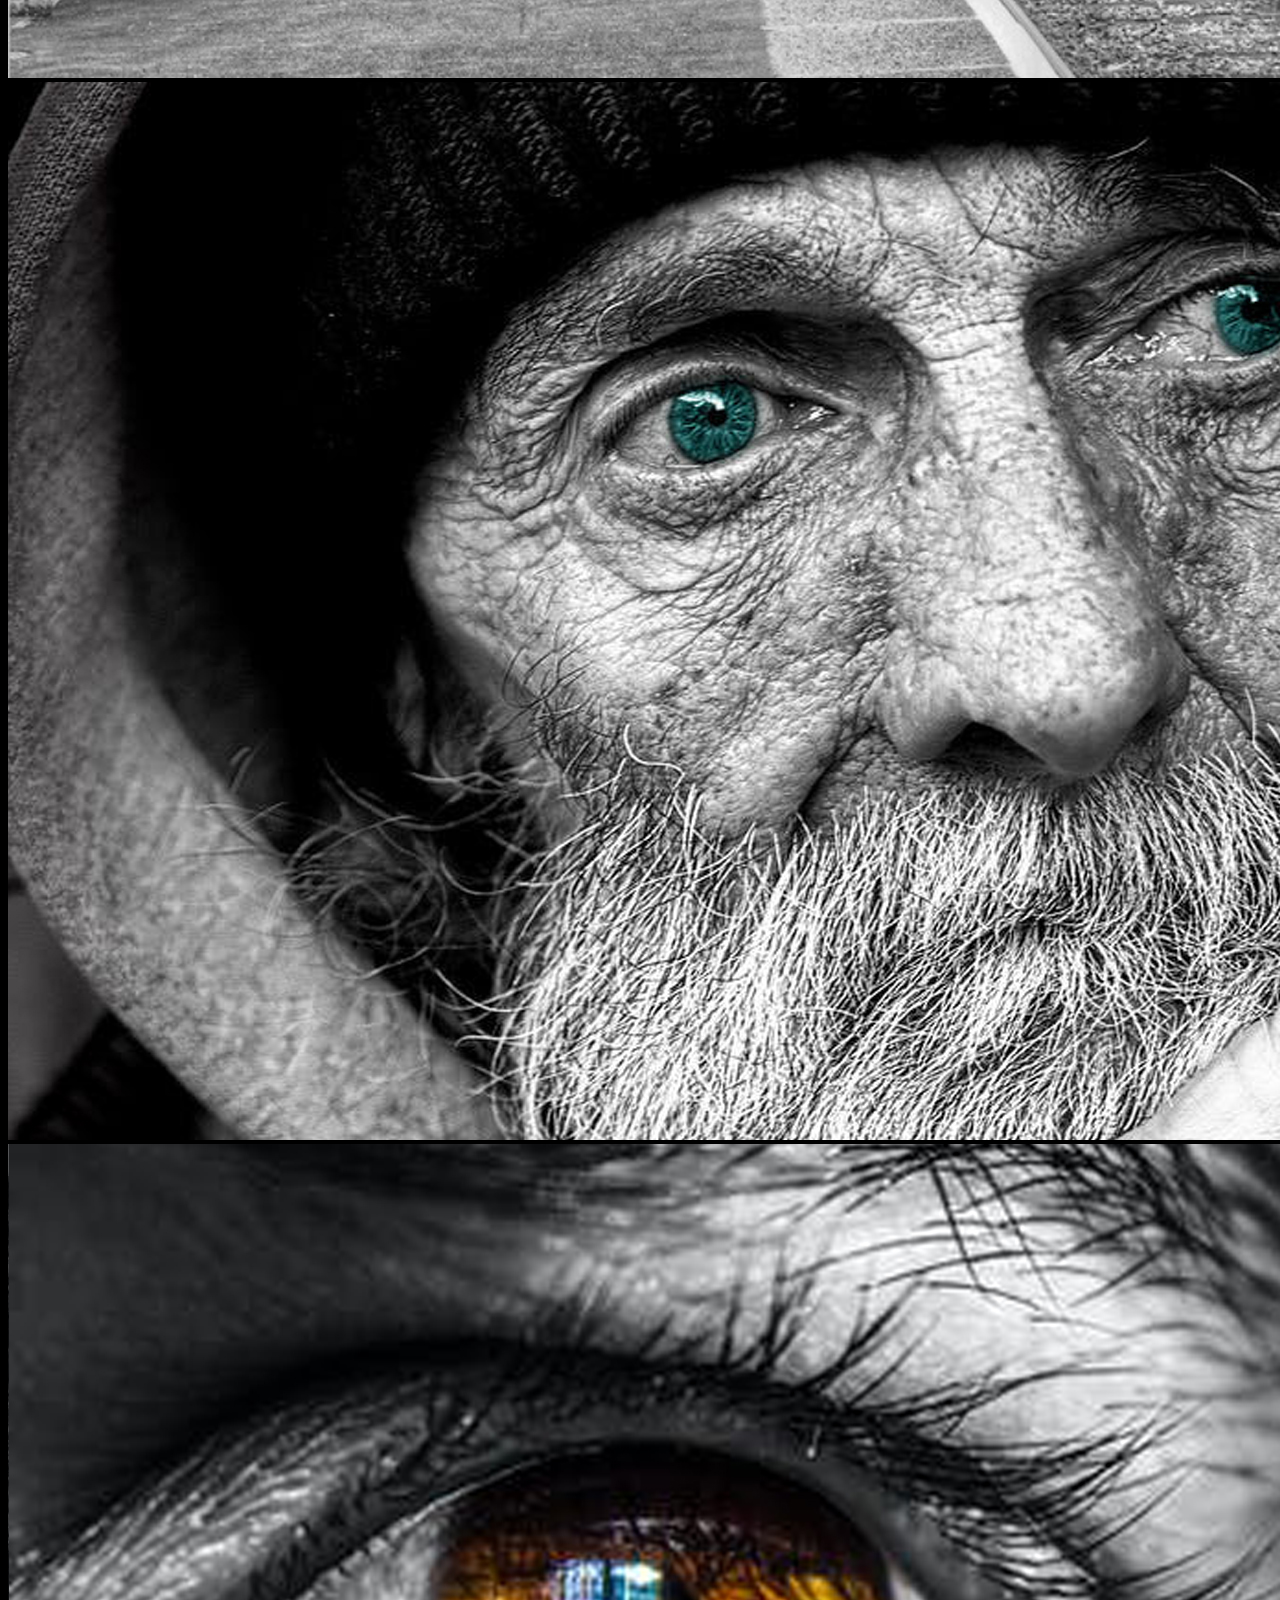
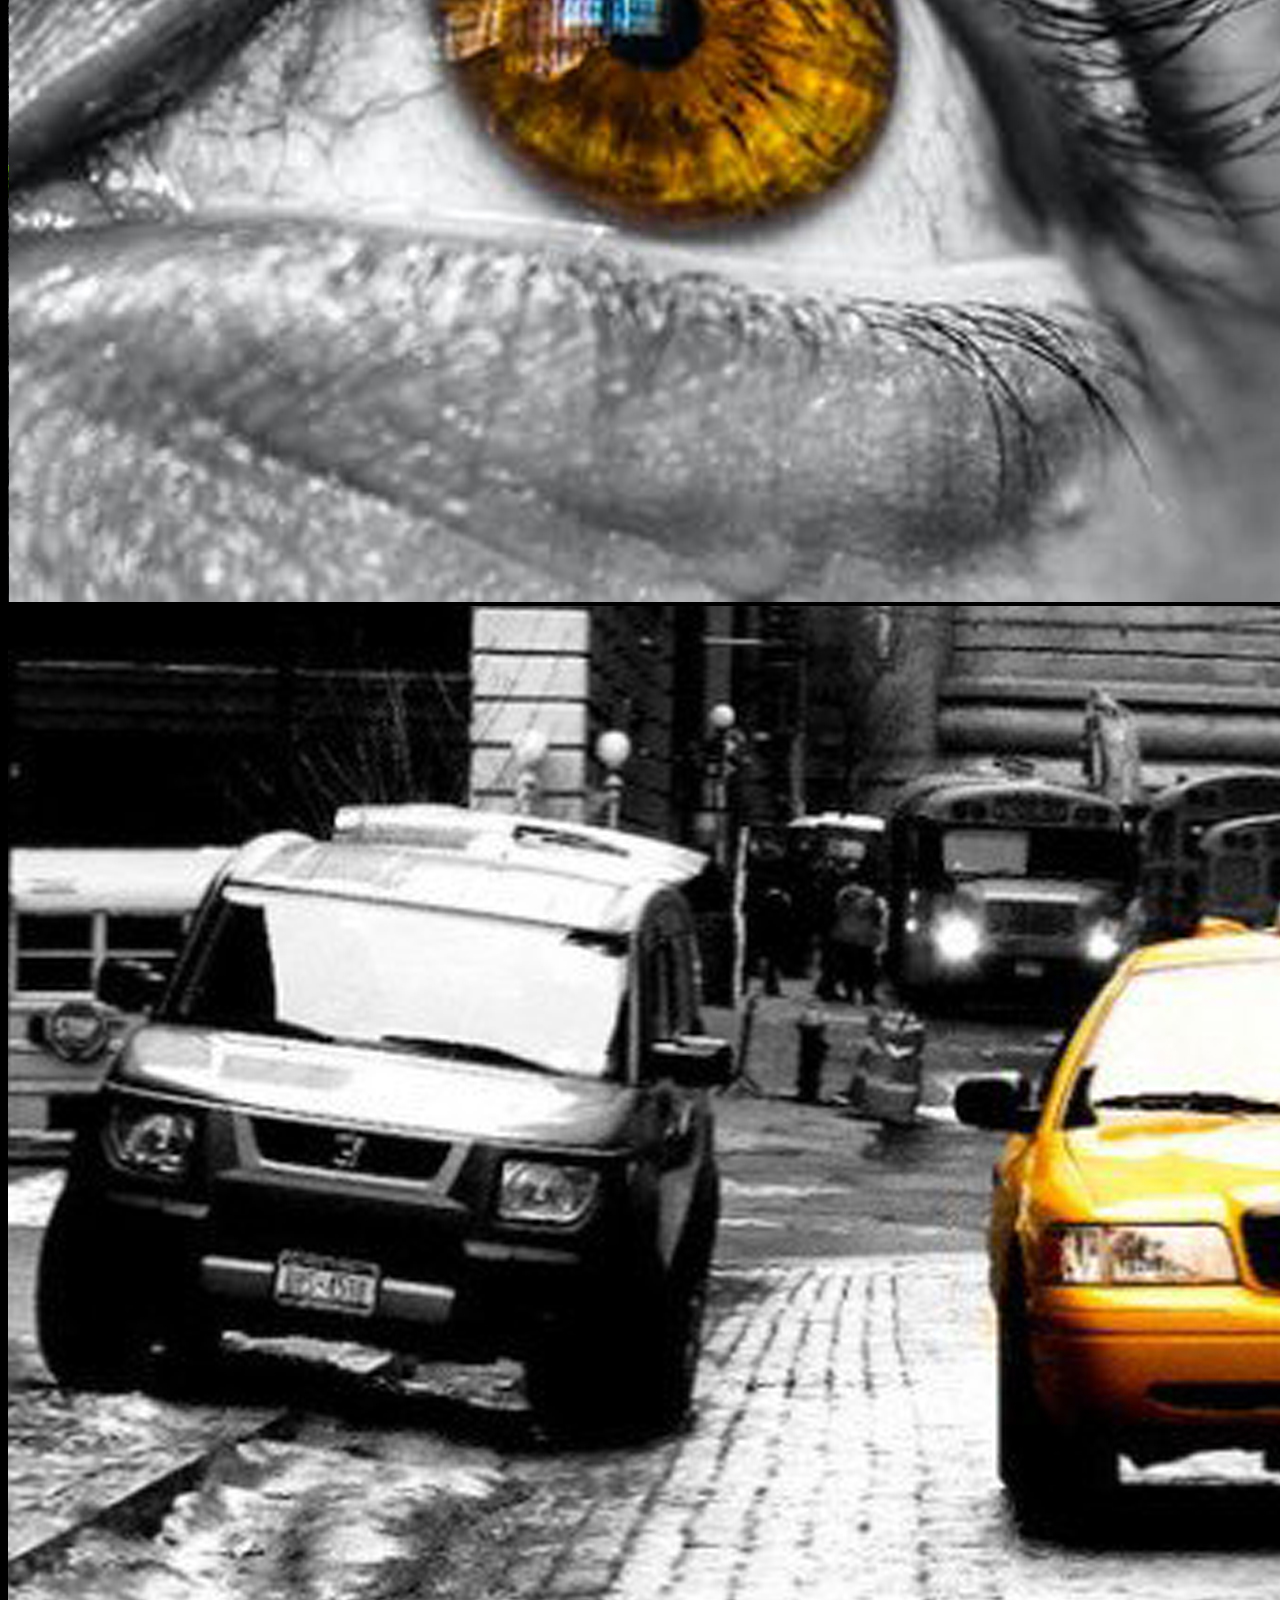
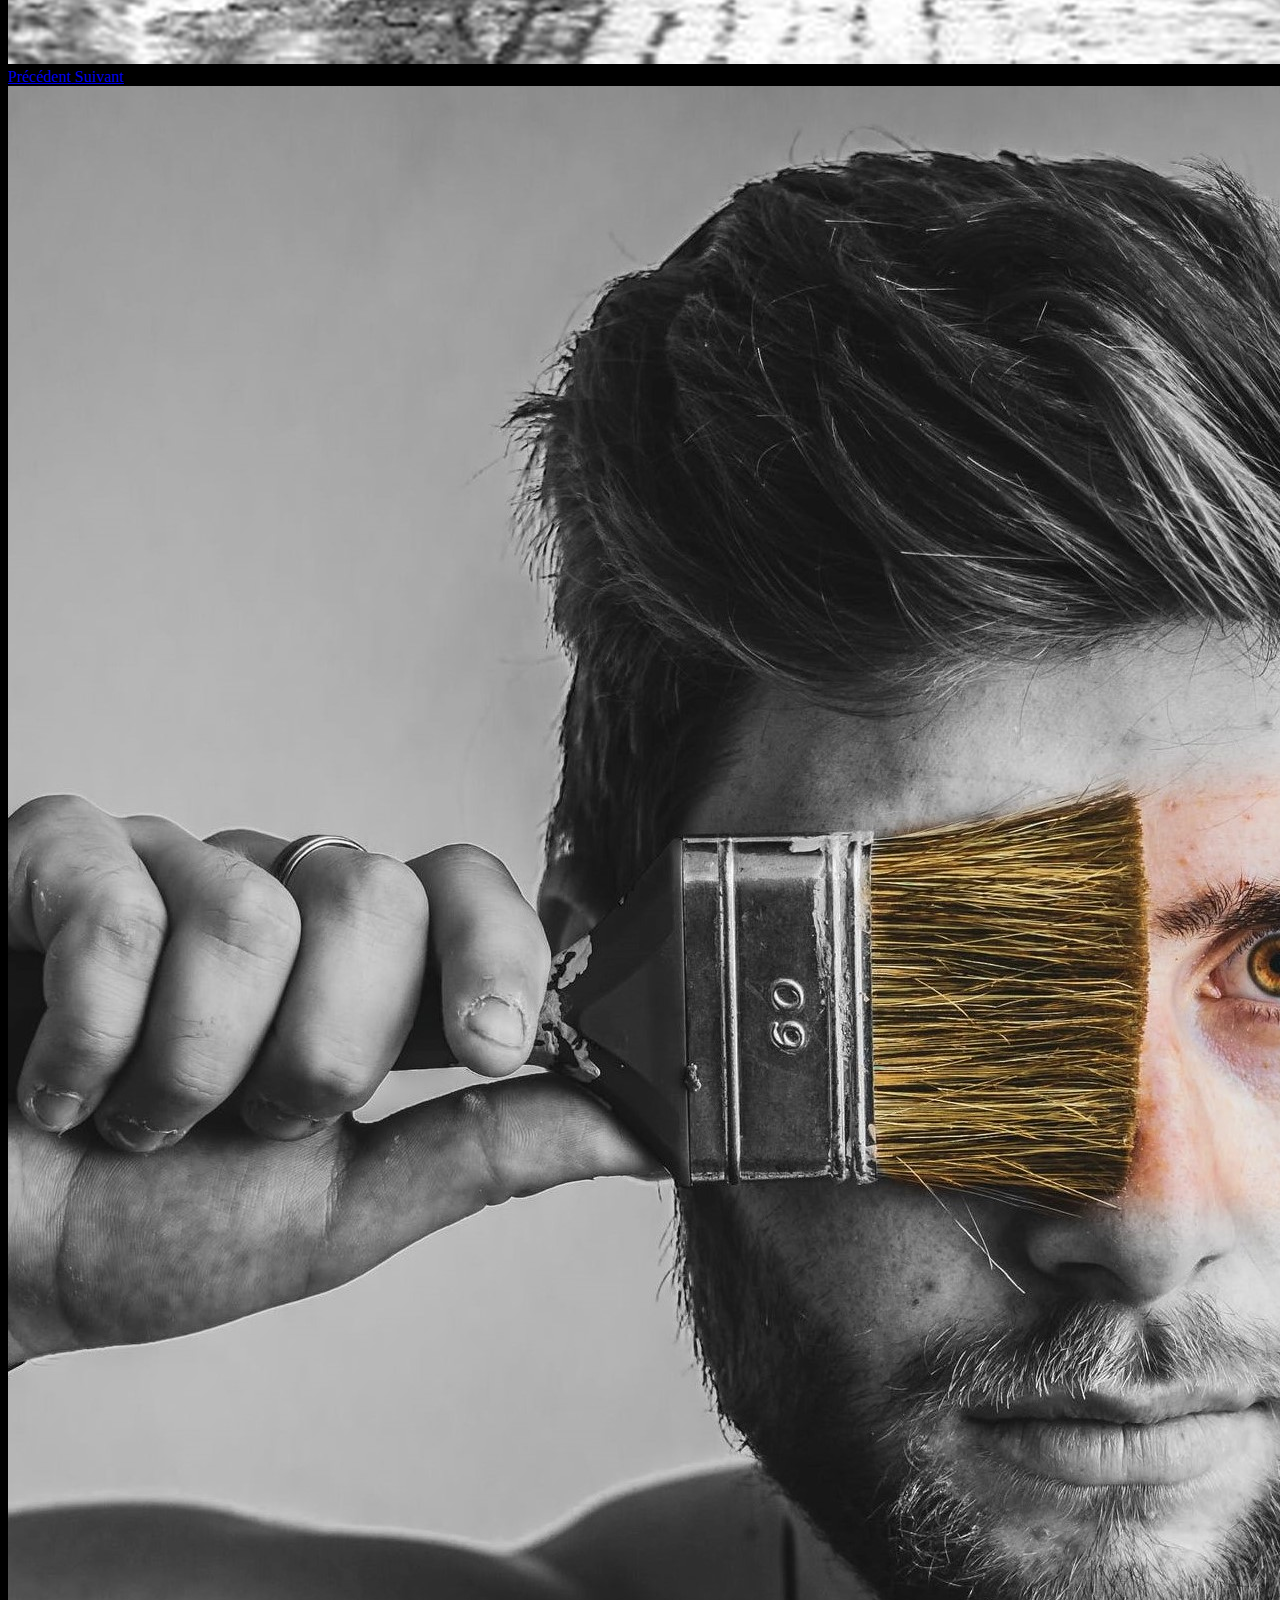
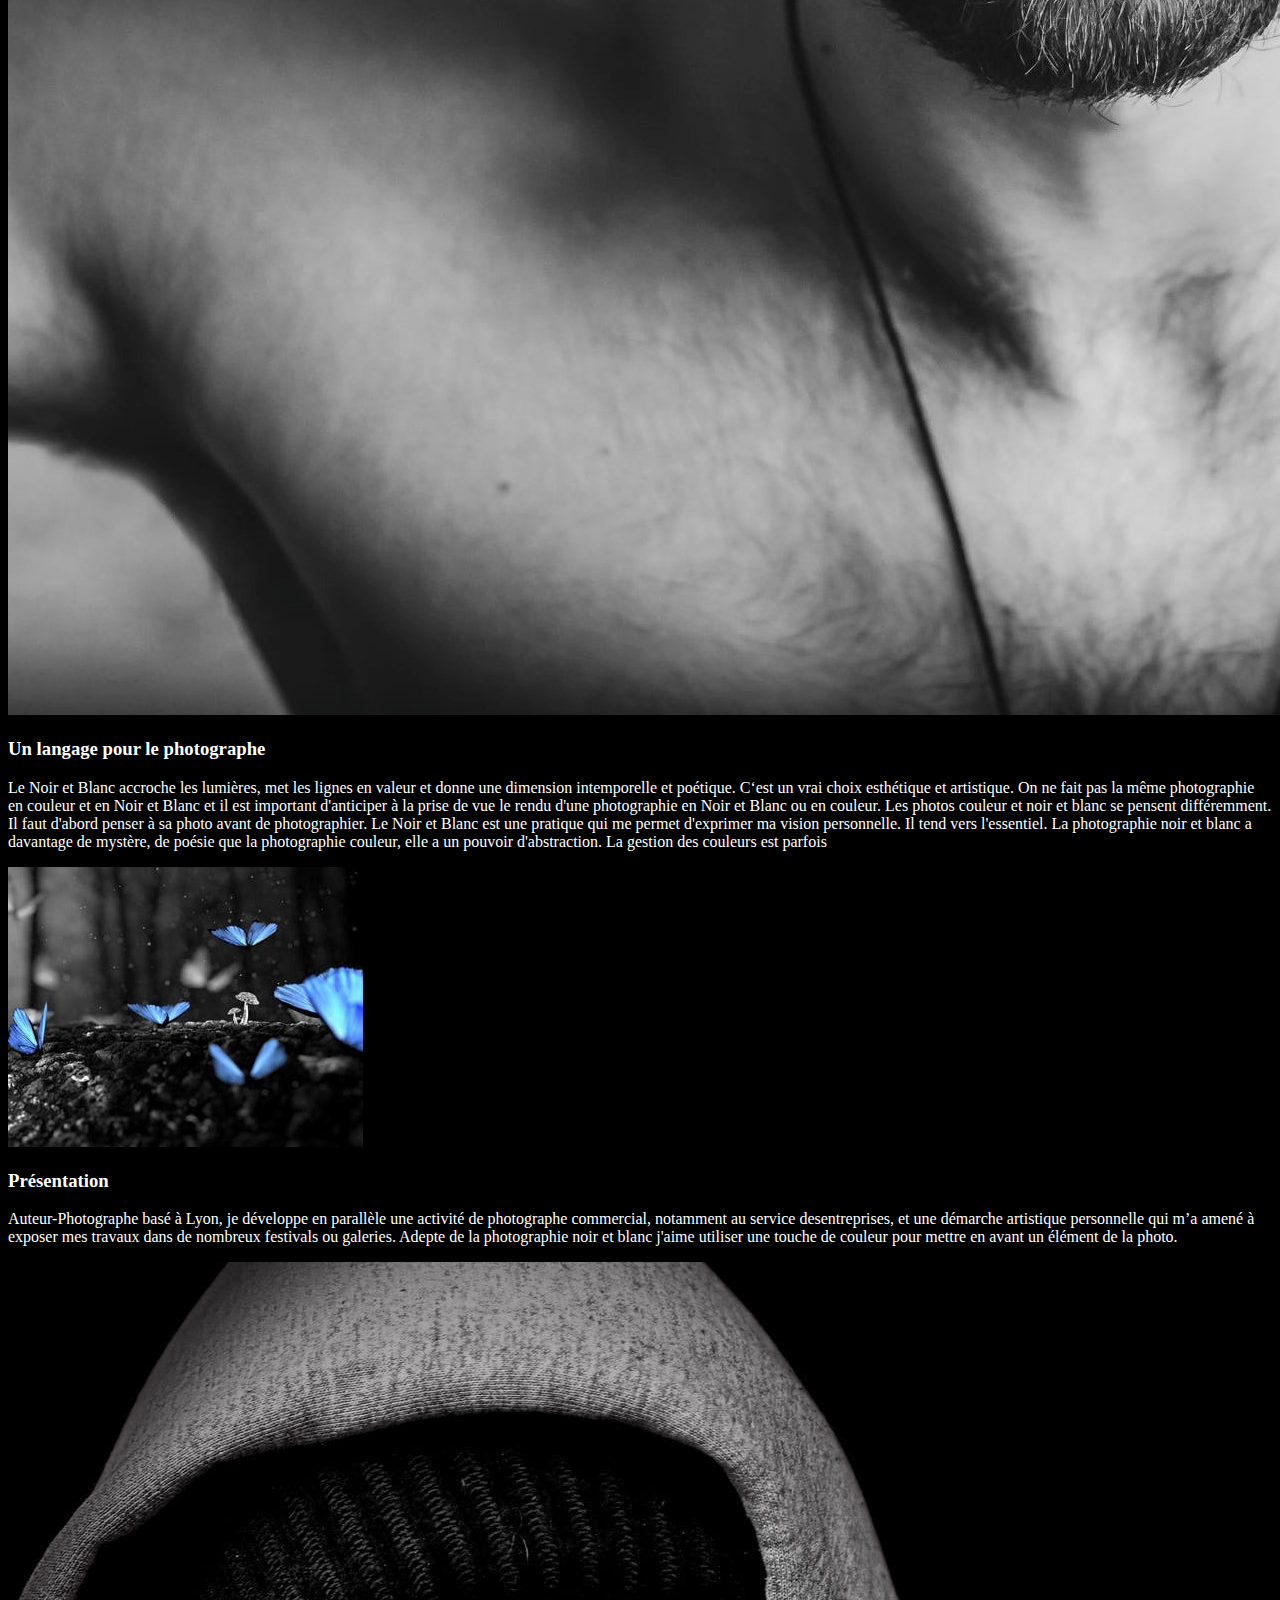
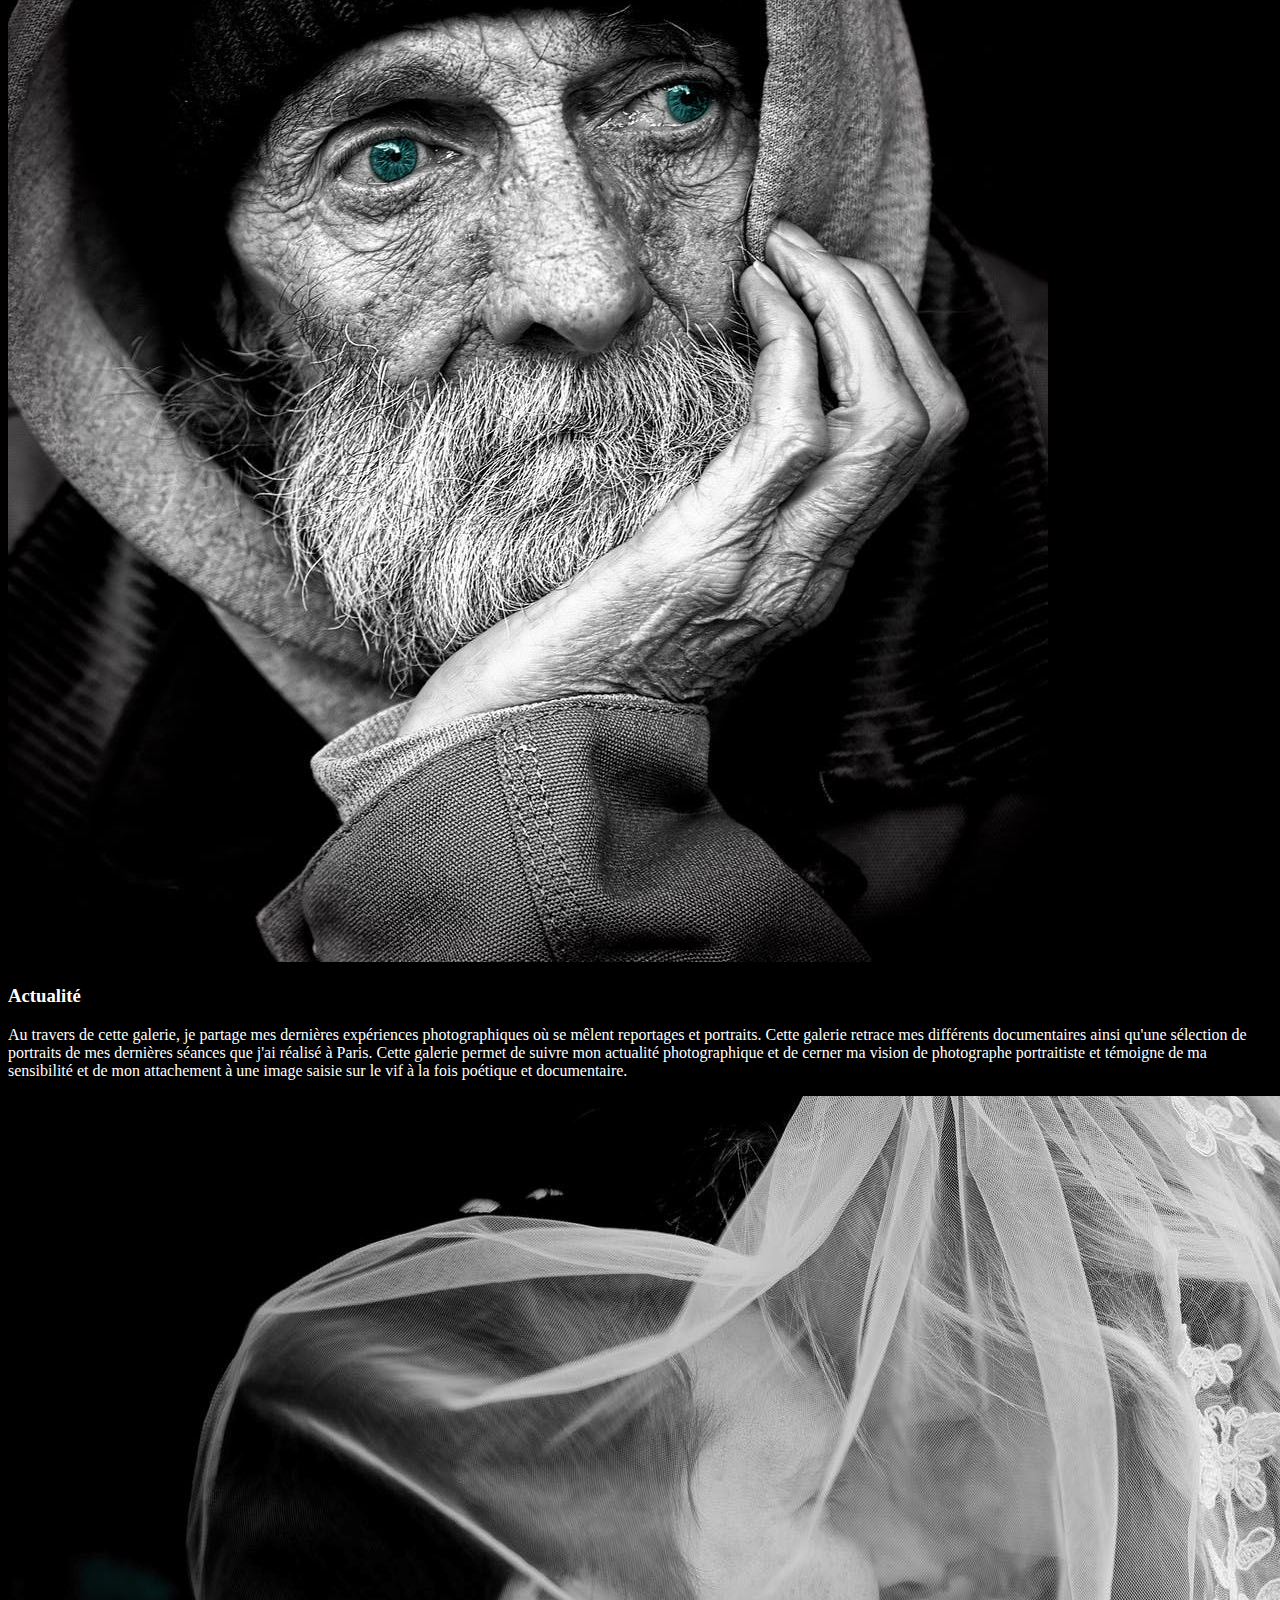
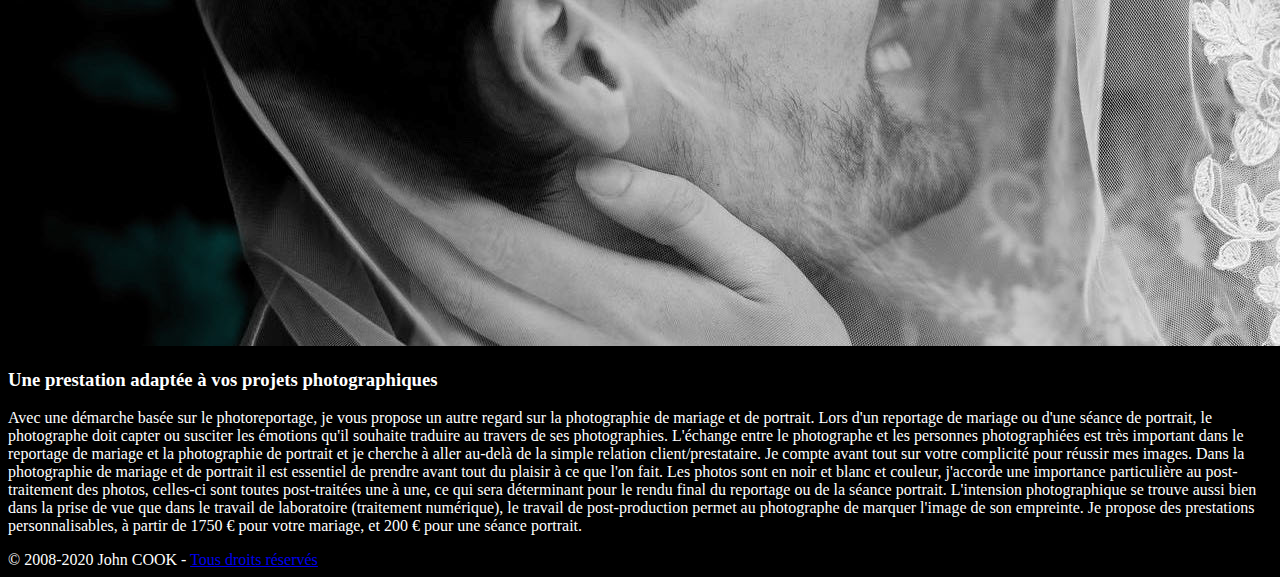
==== commit 15fee0ec: "bootstrap" ====
--- a/integration_bootstrap/index.html
+++ b/integration_bootstrap/index.html
@@ -2,8 +2,8 @@
 <!--[if lt IE 7]>      <html class="no-js lt-ie9 lt-ie8 lt-ie7"> <![endif]-->
 <!--[if IE 7]>         <html class="no-js lt-ie9 lt-ie8"> <![endif]-->
 <!--[if IE 8]>         <html class="no-js lt-ie9"> <![endif]-->
-<!--[if gt IE 8]>      <html class="no-js"> <!--<![endif]-->
-<html>
+<!--[if gt IE 8]>      <html class="no-js"> <![endif]-->
+<html lang="fr" dir="ltr">
     <head>
         <meta charset="utf-8">
         <meta http-equiv="X-UA-Compatible" content="IE=edge">
@@ -23,7 +23,7 @@
             <div class="row">
                 <div class="col-md-12">
                     <div class="col-md-2 mb-2 mt-4 pt-4">
-                        <img src="assets/img/page_accueil/JOHN_COOK.jpg" class="rounded float-left " class="img-thumbnail" alt="logo" style="width: 7rem;">
+                        <img src="assets/img/page_accueil/JOHN_COOK.jpg" class="rounded float-left img-thumbnail" alt="logo" style="width: 7rem;">
                     </div>
                     <div class="col-md-3">
                         <h1 class="font-weight-bold text-white">John Cook</h1>
@@ -43,9 +43,9 @@
                                  <span class="navbar-toggler-icon"></span>
                             </button>
 
-                            <ul class="navbar-nav "> 
+                            
                                 <div class="collapse navbar-collapse" id="navbarMenu">
-                    
+                              <ul class="col-md-12 justify-content-center navbar-nav ">
                             <li class="nav-item">
                                  <a href="#" class="nav-link text-white pr-4"><h2>Accueil</h2></a>
                             </li>
@@ -53,7 +53,7 @@
                                  <a href="#" class="nav-link text-white pr-4"><h2>Présentation</h2></a>
                             </li>
                              <li class="nav-item">
-                                 <a href="#" class="nav-link text-white pr-4"><h2>Actualité</h2></a>
+                                 <a href="../integration_bootstrap/pageactualite.html" class="nav-link text-white pr-4"><h2>Actualité</h2></a>
                             </li>
                              <li class="nav-item">
                                 <a href="#" class="nav-link text-white pr-4"><h2>Portfolio</h2></a>
@@ -117,7 +117,7 @@
                        <!--FIN DU SLIDER/CAROUSSEL-->
 
                        <!--BODY-->
-                       
+                      <div class="row justify-content-center">
                        <div class="col-md-5">
                         <!--Colonne de gauche-->
                           <img src="../integration_bootstrap/assets/img/page_accueil/PhotoArtiste.jpeg" class="img-fluid" alt="photo homme">
@@ -139,8 +139,7 @@
                               d'abstraction. La gestion des couleurs est parfois </p>
               
                               <img src="../integration_bootstrap/assets/img/page_accueil/papillons2.jpg" class="img-fluid" alt="papillons">
-              
-                      </div>
+                       </div>
                       <!--Colonne de droite-->
                       <div class="col-md-5">
                         <h3>Présentation</h3>
@@ -190,6 +189,8 @@
                                 Je propose des prestations personnalisables, à partir de 1750 € pour votre mariage, et 200 € pour une 
                                 séance portrait.</p>
                       </div>
+                    </div>
+                <!--FIN DU BODY-->
                   </div>
             </div>    
         </div> 
--- a/integration_bootstrap/assets/css/style2.css
+++ b/integration_bootstrap/assets/css/style2.css
@@ -2,4 +2,5 @@
 
 body {
     background-color: black;
+    color: white;
 }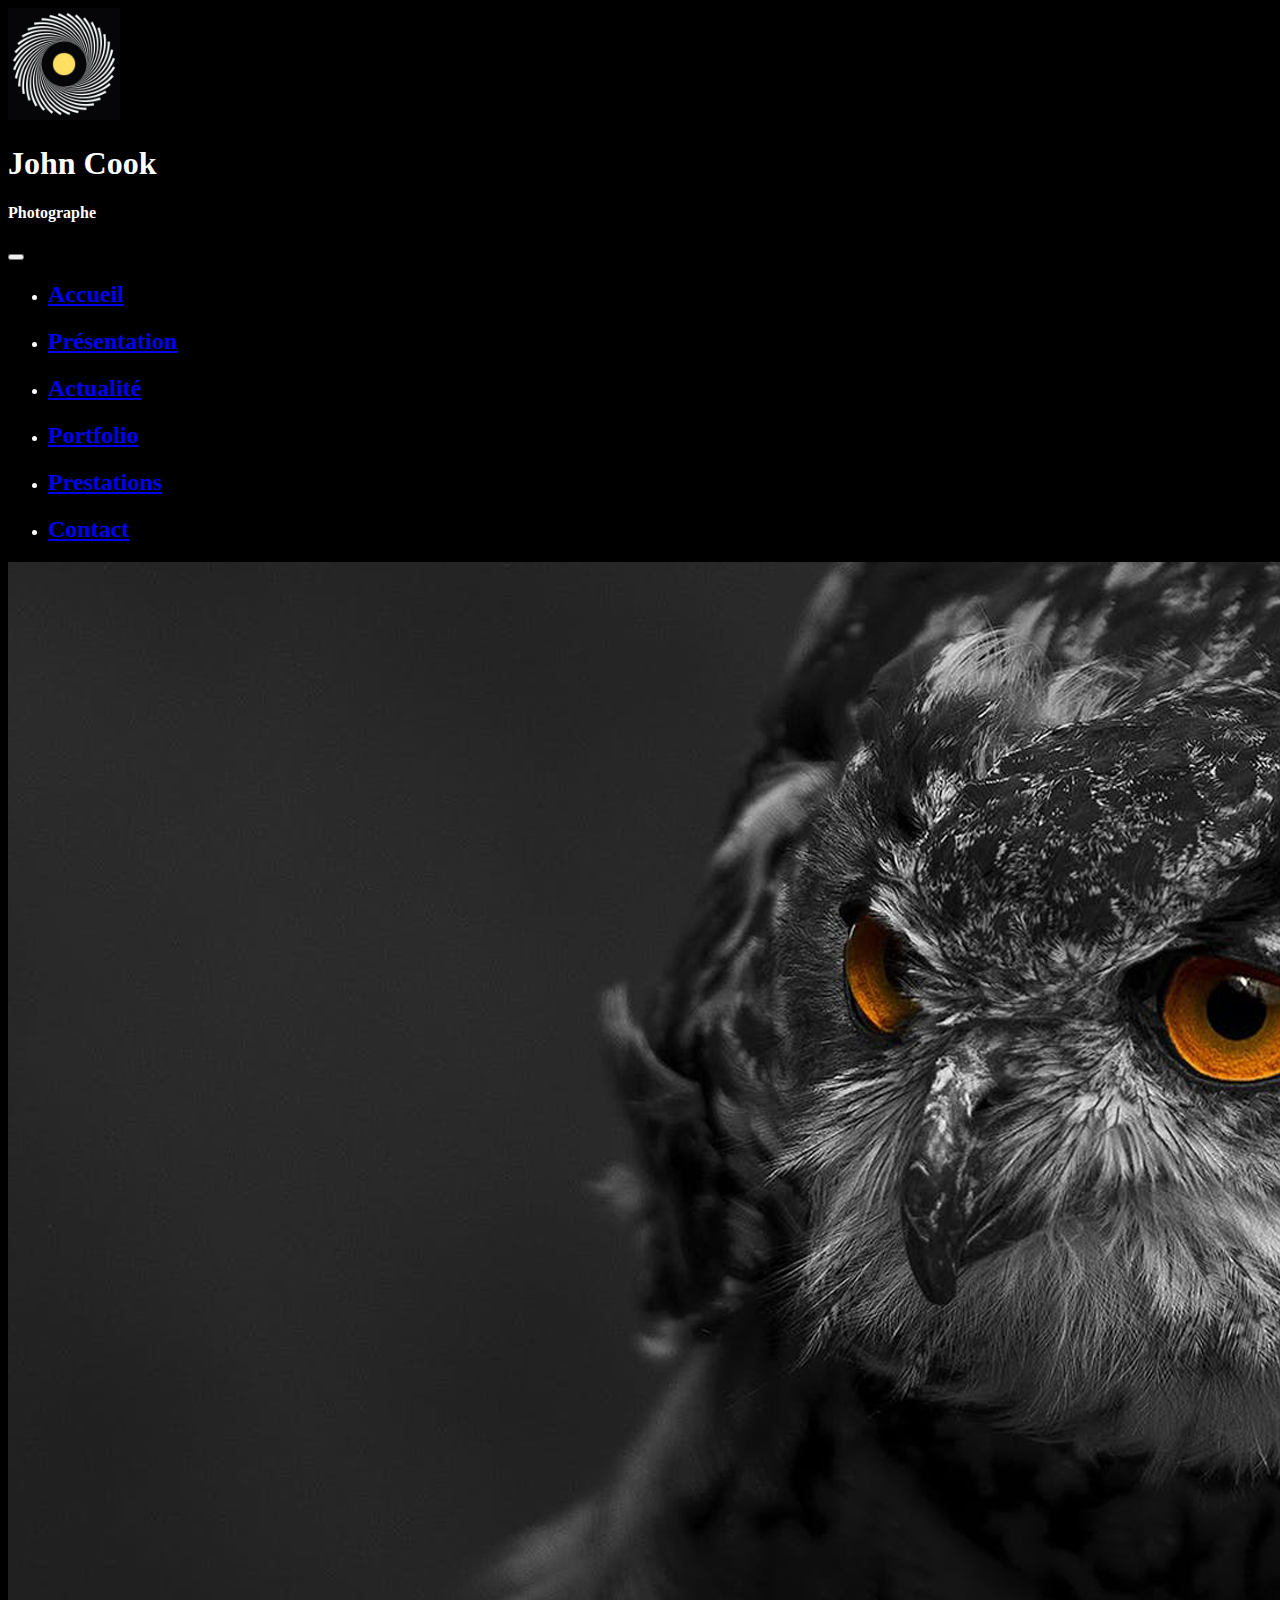
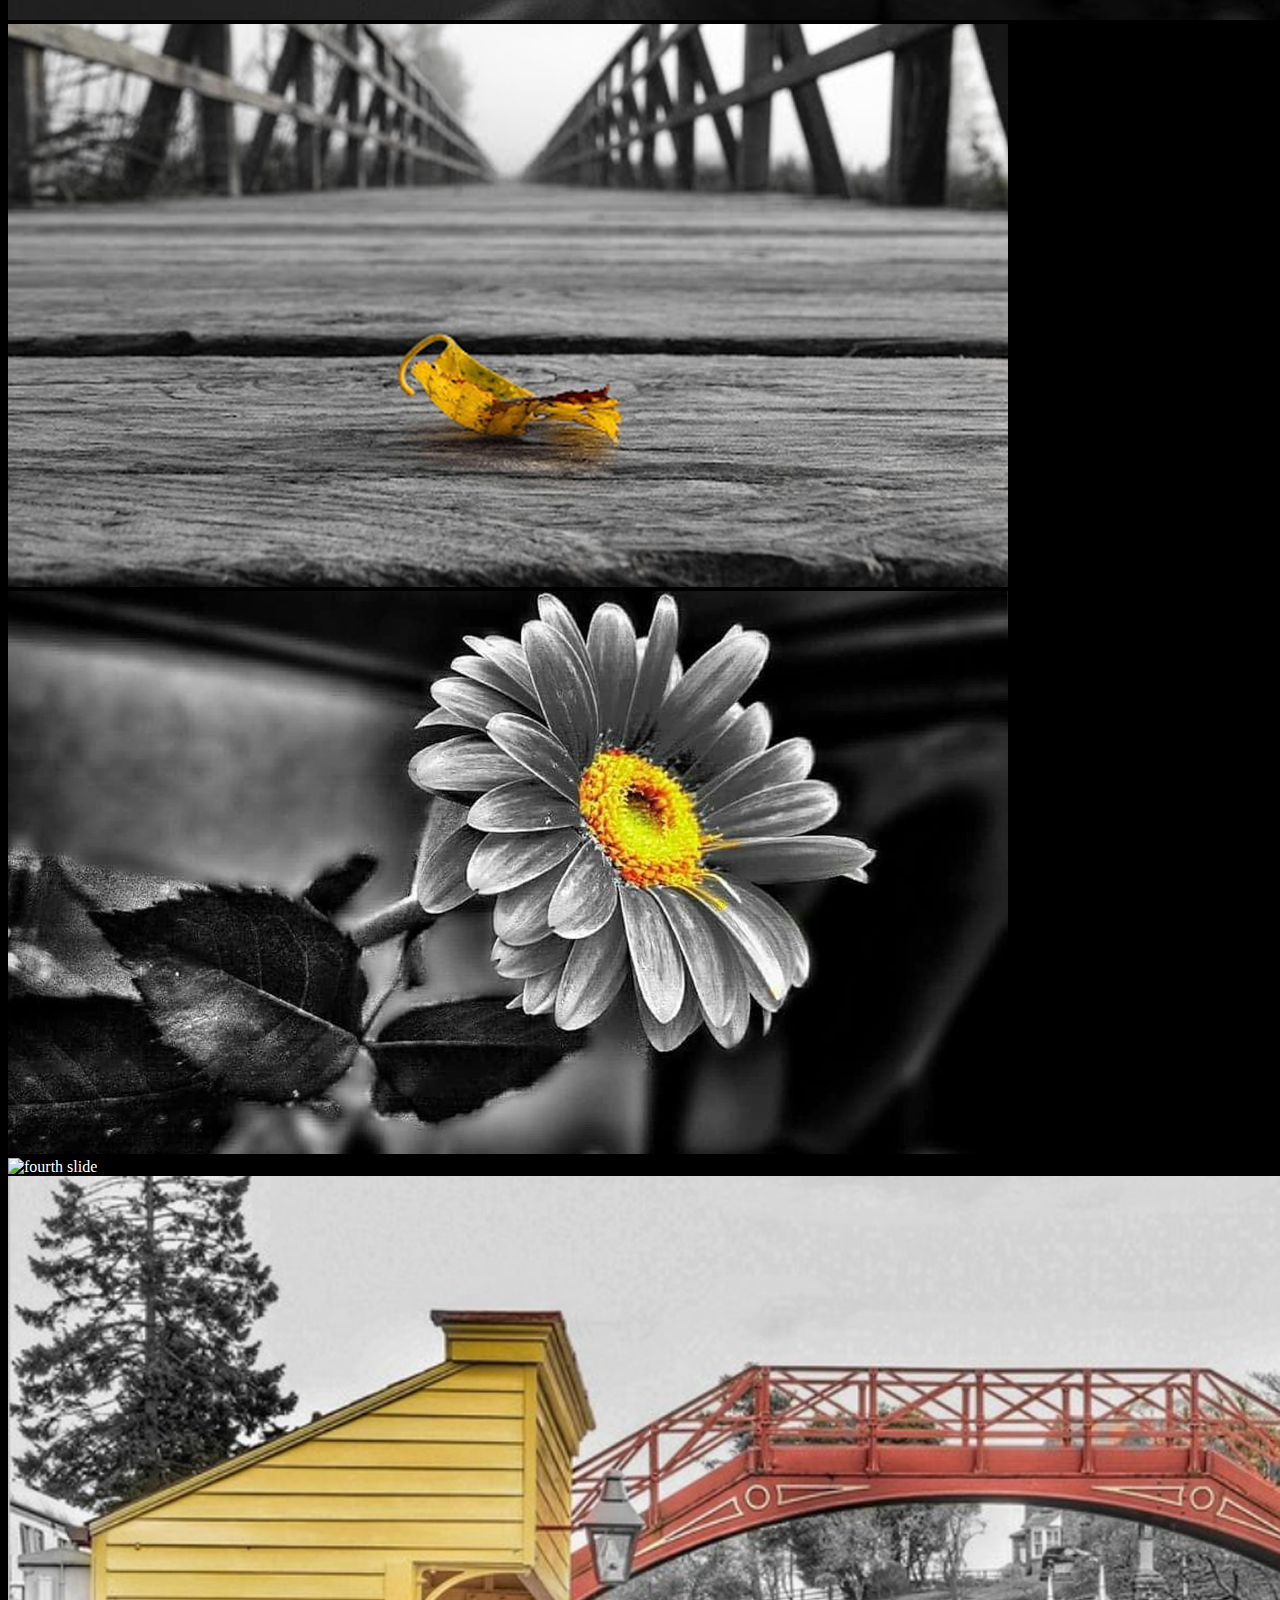
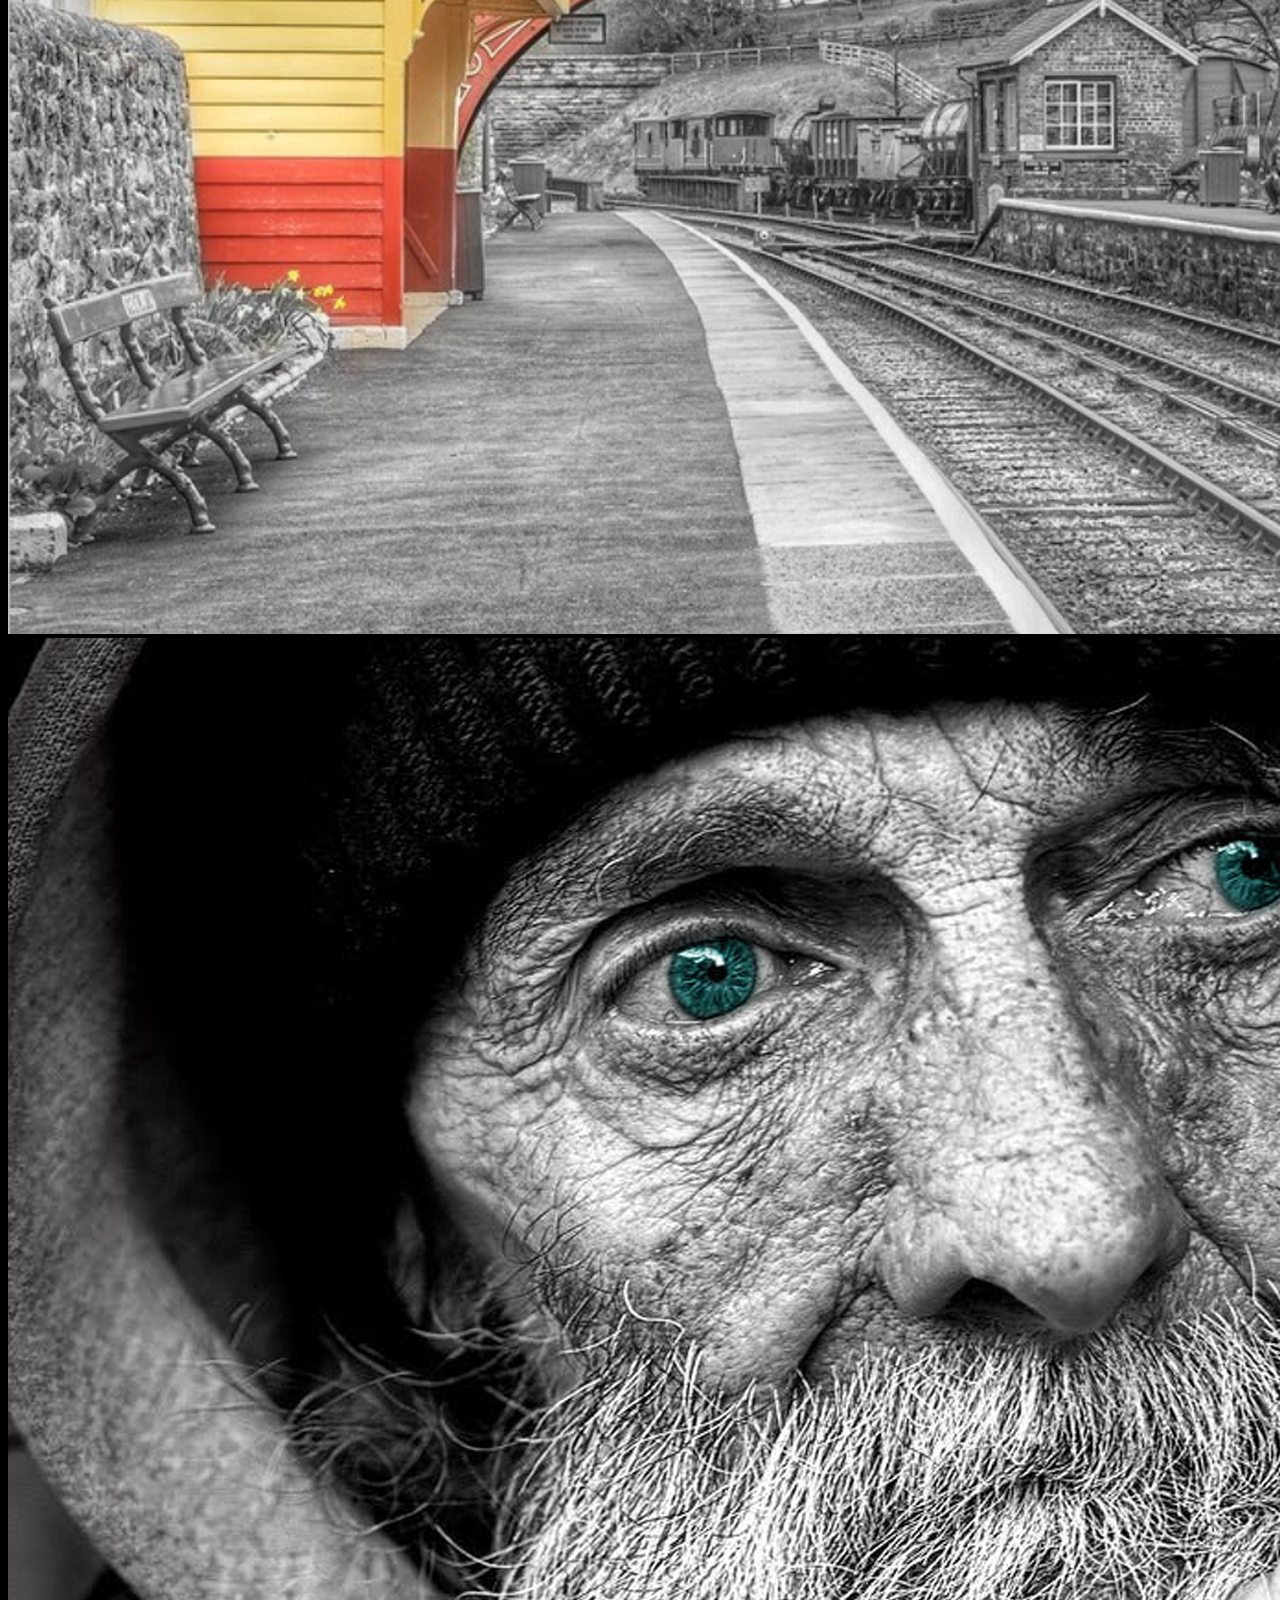
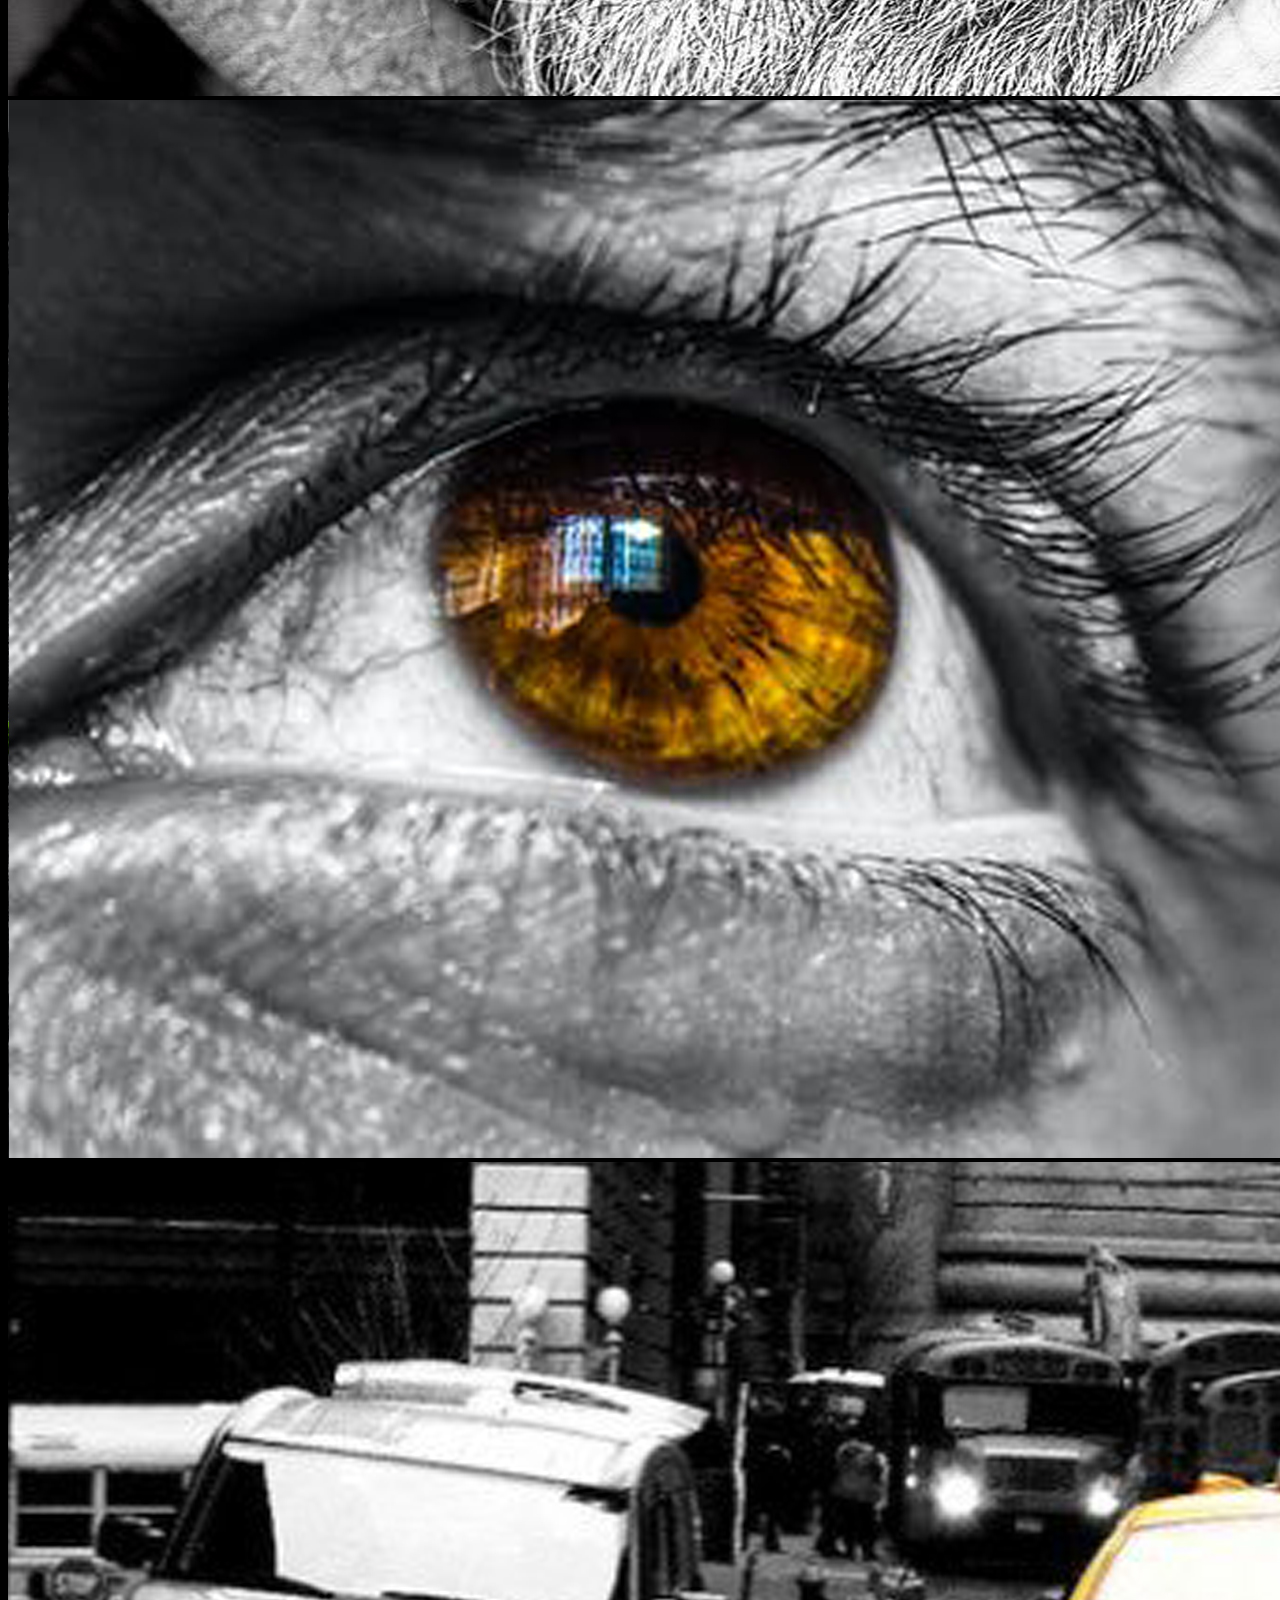
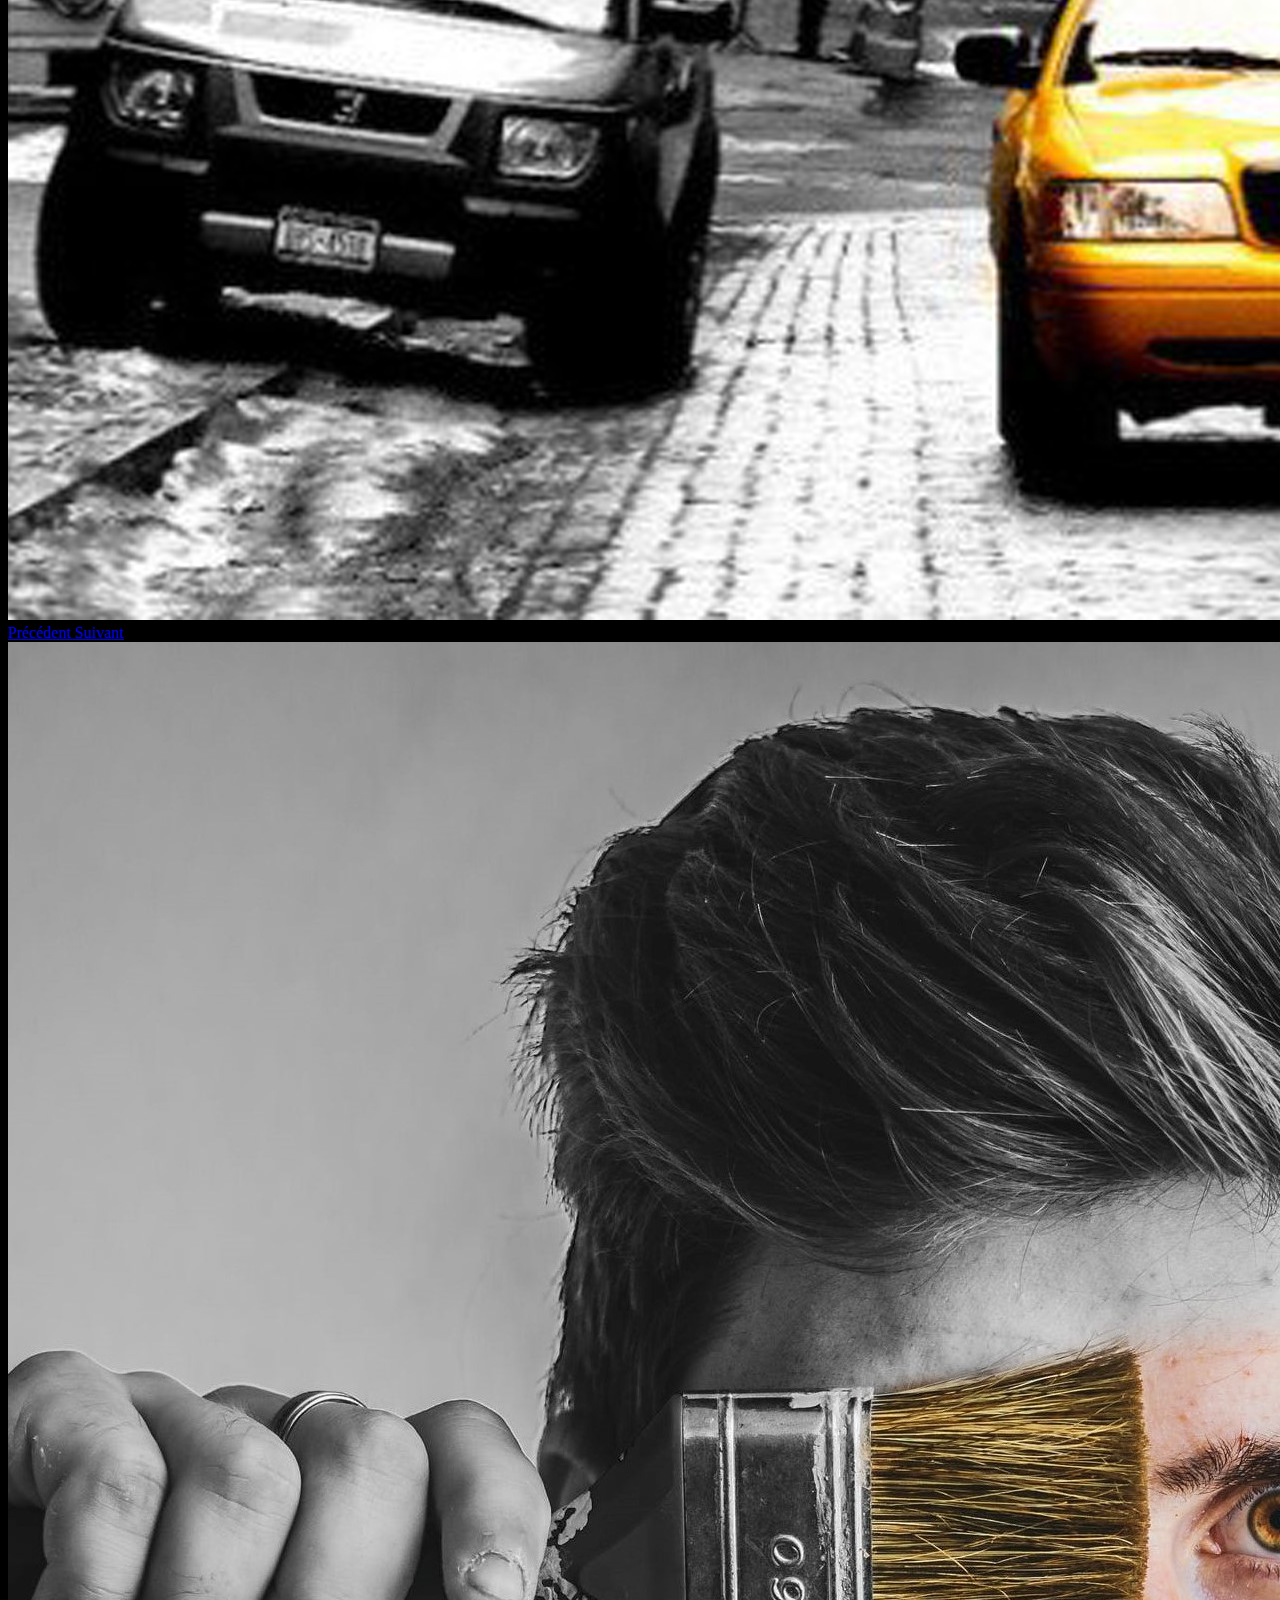
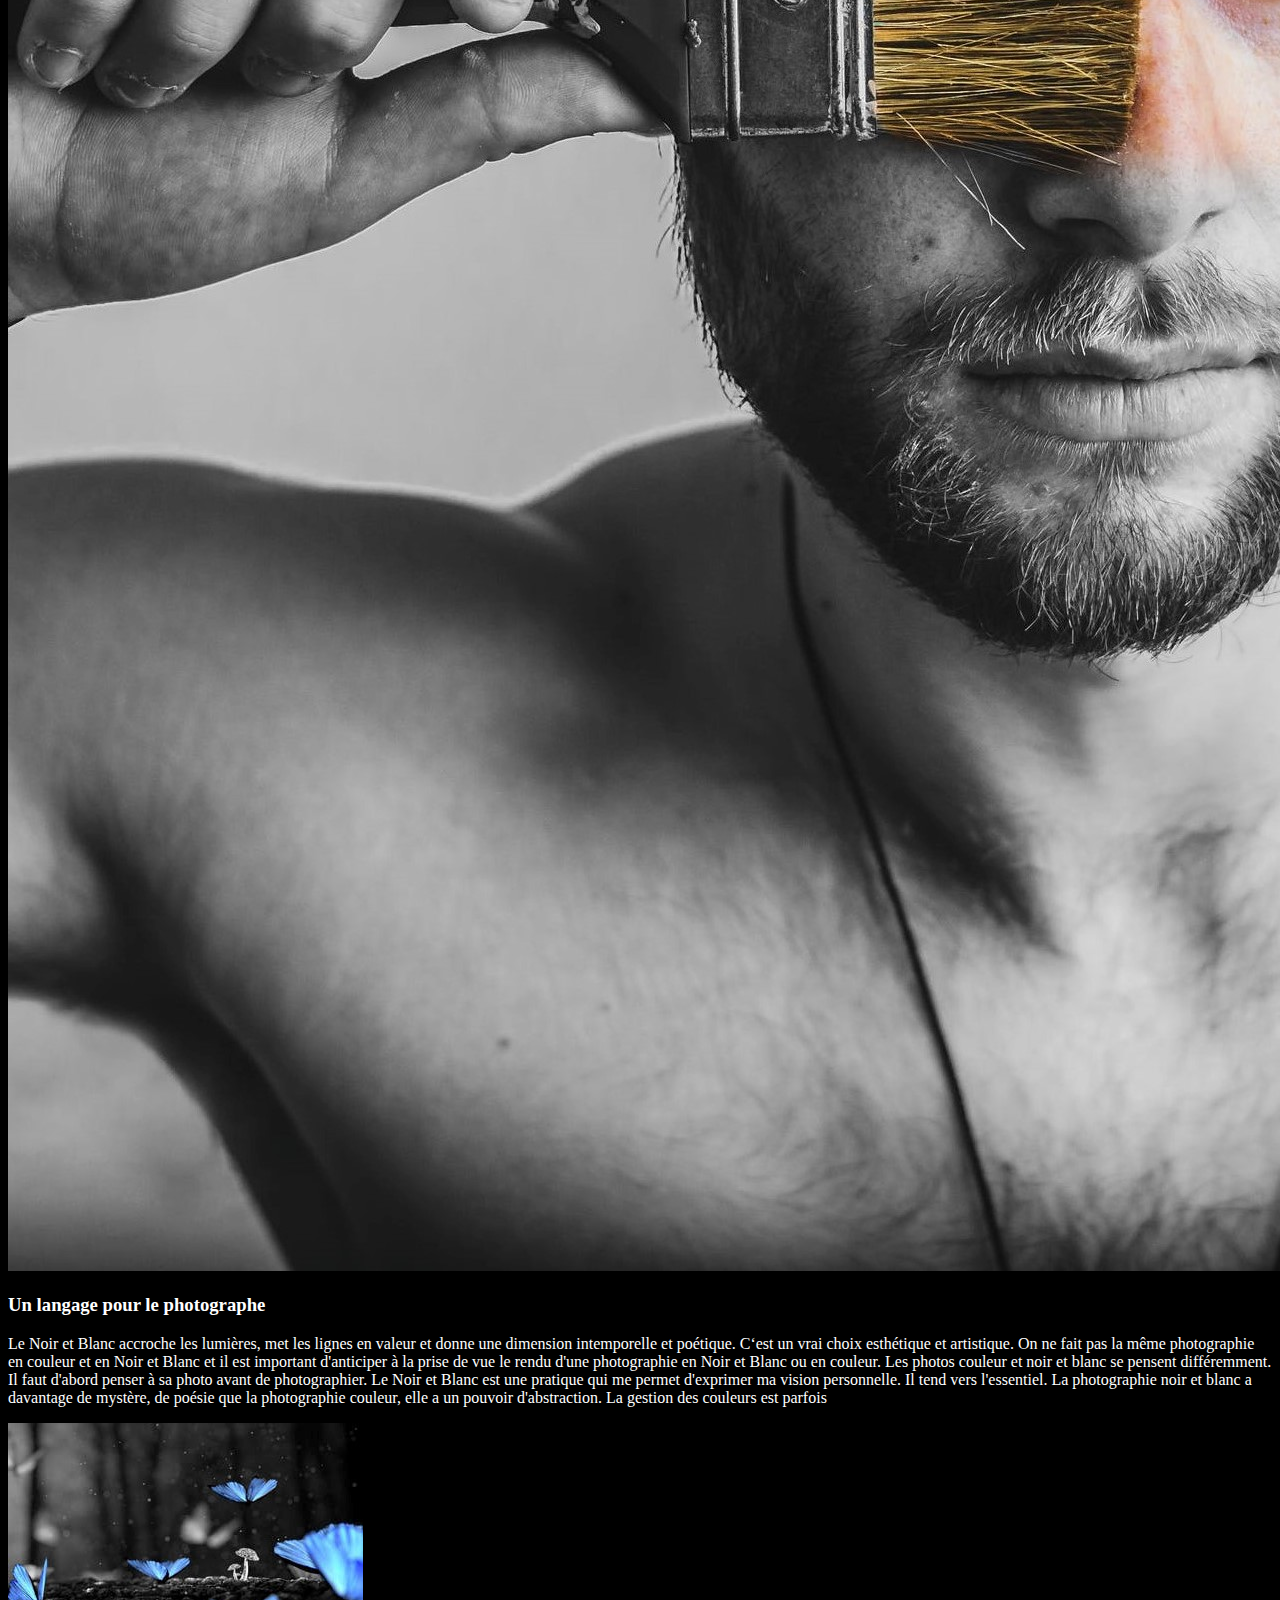
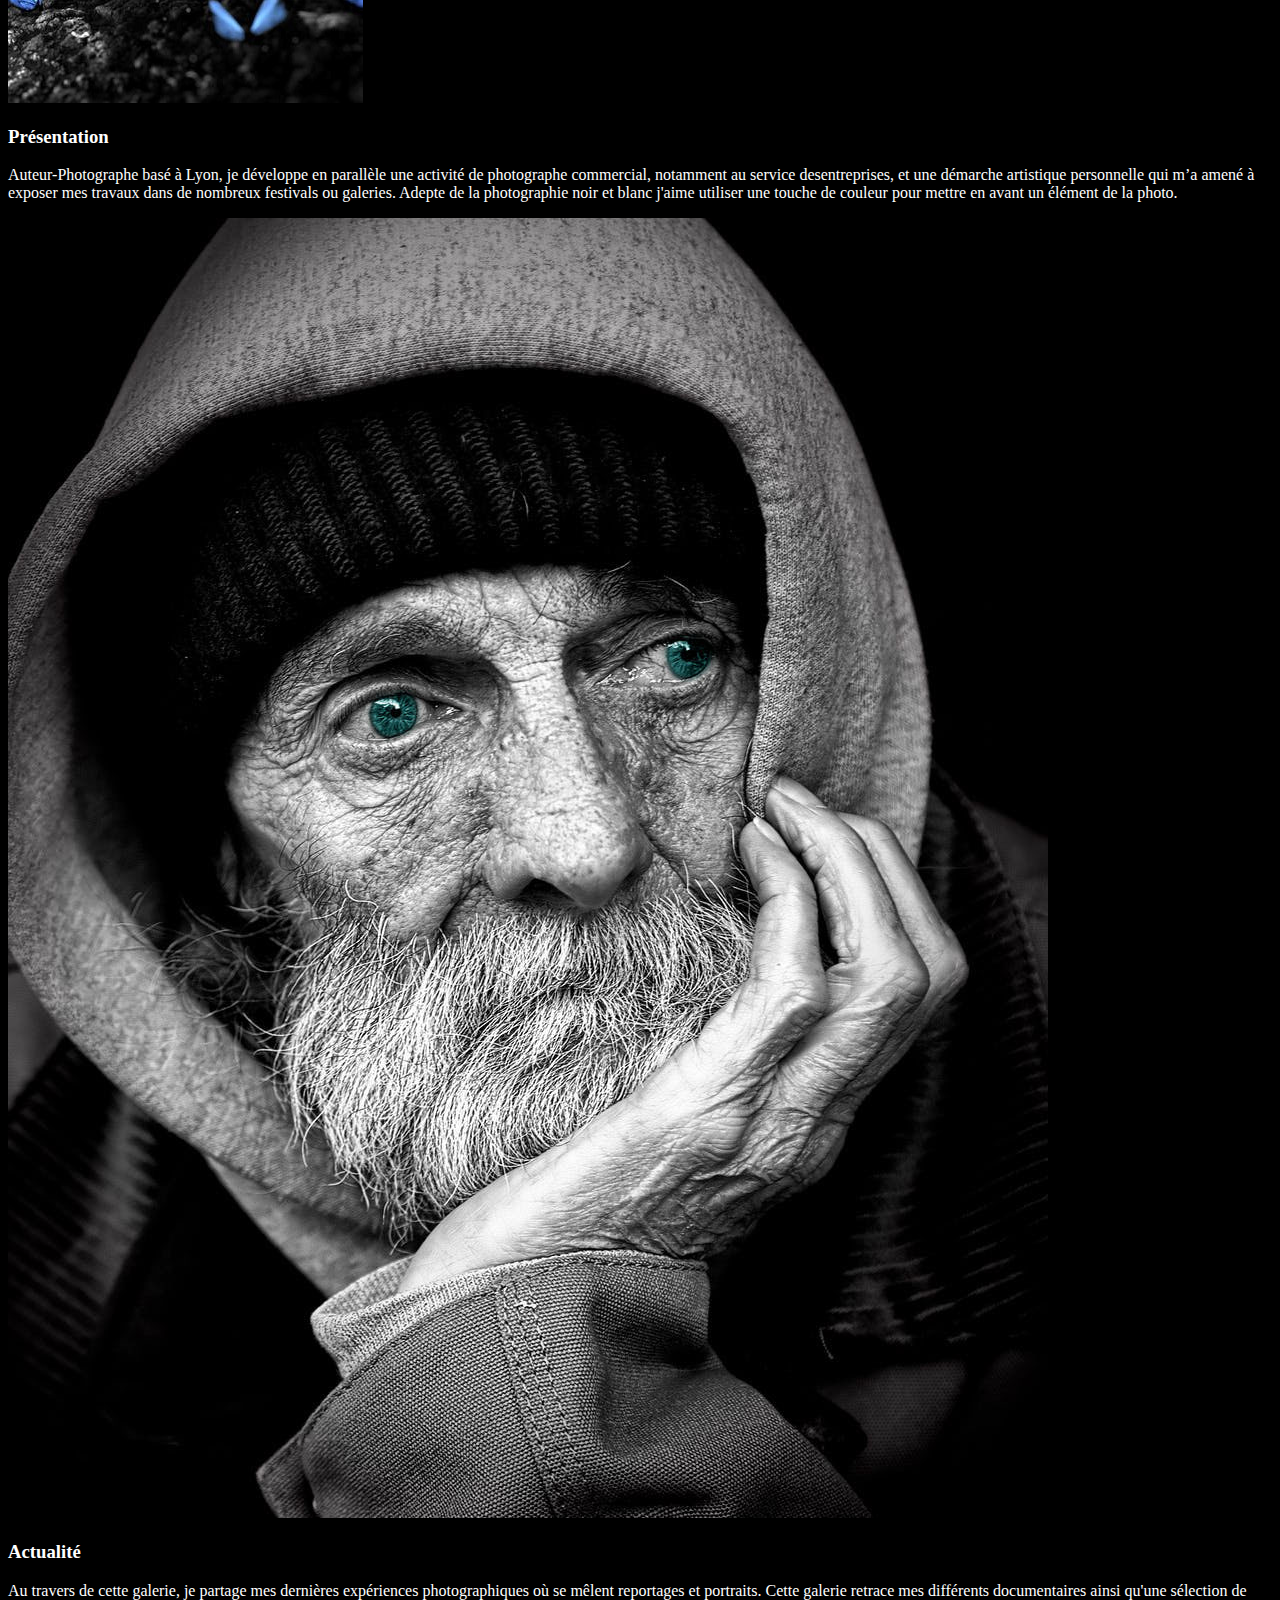
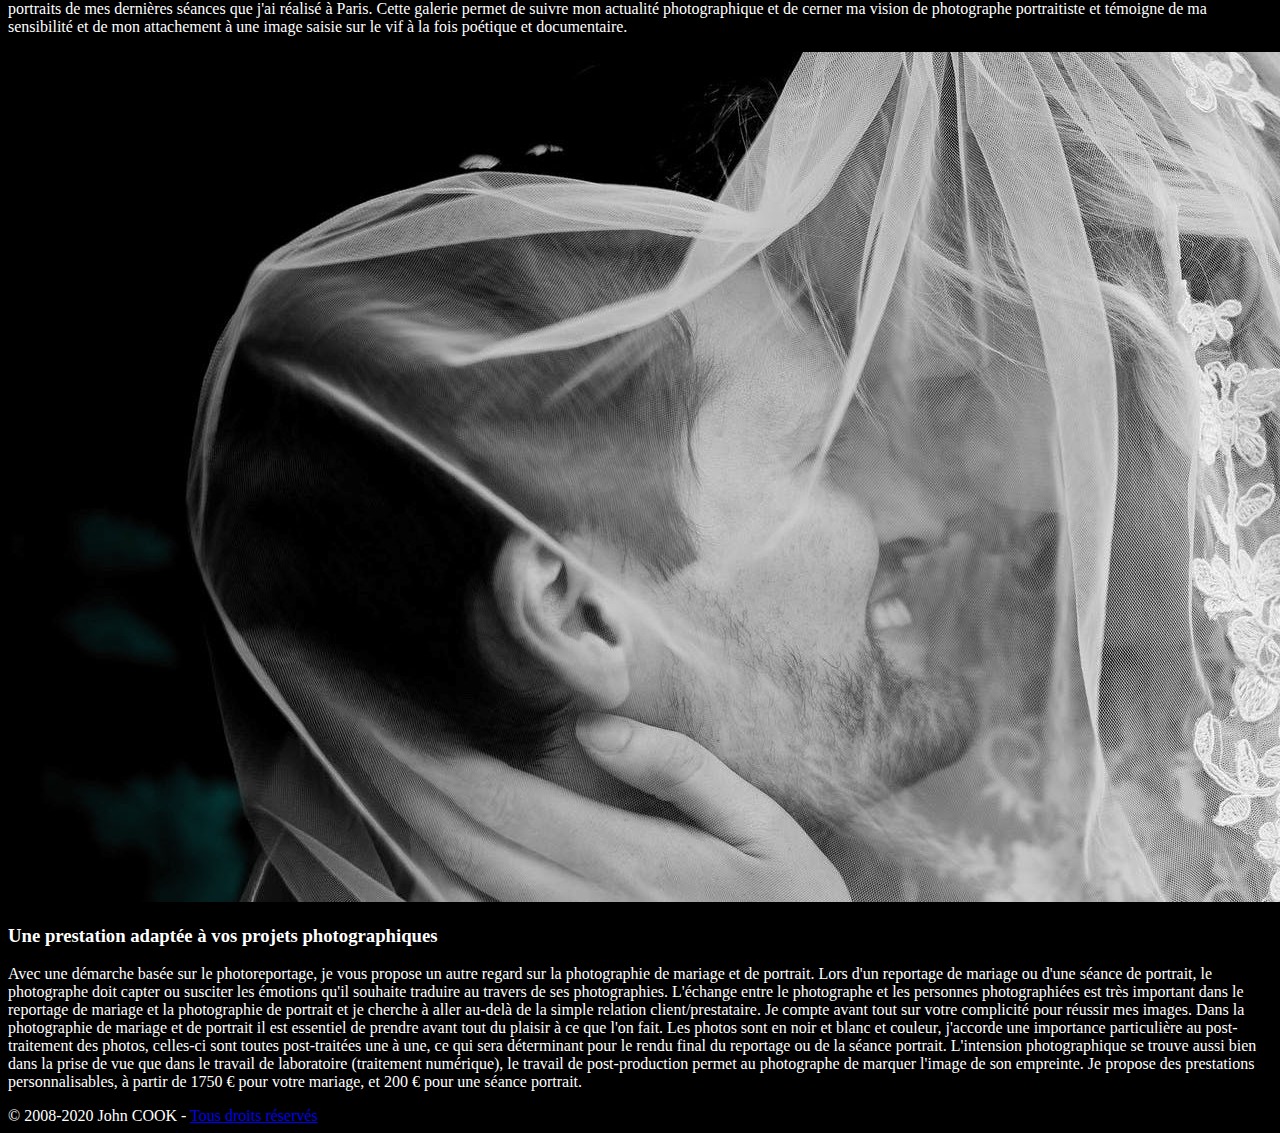
==== commit de8324ca: "modifs" ====
--- a/integration_bootstrap/index.html
+++ b/integration_bootstrap/index.html
@@ -23,12 +23,13 @@
             <div class="row">
                 <div class="col-md-12">
                     <div class="col-md-2 mb-2 mt-4 pt-4">
-                        <img src="assets/img/page_accueil/JOHN_COOK.jpg" class="rounded float-left img-thumbnail" alt="logo" style="width: 7rem;">
+                        <img src="assets/img/page_accueil/JOHN_COOK.jpg" class="rounded float-left" alt="logo" style="width: 7rem;">
                     </div>
                     <div class="col-md-3">
                         <h1 class="font-weight-bold text-white">John Cook</h1>
                     
                         <h4 class=" text-secondary pb-5">Photographe</h4>
+                        
                     </div>  
         <!--FIN DU HEADER-->
 
@@ -62,7 +63,7 @@
                                  <a href="#" class="nav-link text-white pr-4"><h2>Prestations</h2></a>
                              </li>
                             <li class="nav-item">
-                                <a href="#" class="nav-link text-white pr-4"><h2>Contact</h2></a>
+                                <a href="../integration_bootstrap/indexcontact.htm" class="nav-link text-white pr-4"><h2>Contact</h2></a>
                              </li>
                             </ul>
                             </div>
@@ -87,7 +88,7 @@
                                             <img class="d-block w-100 img-fluid" src="../Intégration/ASSETS/IMG/SLIDE/fleurredim.jpg " alt="third slide">
                                         </div>
                                         <div class="carousel-item ">
-                                            <img class="d-block w-100 img-fluid" src="../Intégration/ASSETS/IMG/SLIDE/fond formulaire.jpeg " alt="fourth slide">
+                                            <img class="d-block w-100 img-fluid" src="../Intégration/ASSETS/IMG/SLIDE/fondformulaire.jpeg " alt="fourth slide">
                                         </div>
                                         <div class="carousel-item ">
                                             <img class="d-block w-100 img-fluid" src="../Intégration/ASSETS/IMG/SLIDE/gare.jpg " alt="fifth slide">
@@ -103,12 +104,12 @@
                                         </div>
                 
                                         <a class="carousel-control-prev" href="#carouselExampleControls " role="button" data-slide="prev">
-                                            <span class="carousel-control-prev-icon " aria-hidden="true "></span>
-                                            <span class="sr-only ">Précédent</span>
+                                            <span class="carousel-control-prev-icon" aria-hidden="true"></span>
+                                            <span class="sr-only">Précédent</span>
                                         </a>
                                         <a class="carousel-control-next" href="#carouselExampleControls " role="button" data-slide="next">
-                                            <span class="carousel-control-next-icon " aria-hidden="true "></span>
-                                            <span class="sr-only ">Suivant</span>
+                                            <span class="carousel-control-next-icon" aria-hidden="true"></span>
+                                            <span class="sr-only">Suivant</span>
                                         </a>
                                     </div>
                                 </div>
--- a/integration_bootstrap/assets/css/style2.css
+++ b/integration_bootstrap/assets/css/style2.css
@@ -1,6 +1,11 @@
 /* CSS pour le fond noir*/
 
 body {
-    background-color: black;
+    background-color:black;
     color: white;
+}
+
+.cont1 {
+    background-image: url(../img/SLIDE/fond\ formulaire.jpeg);
+    border-radius: 30px;
 }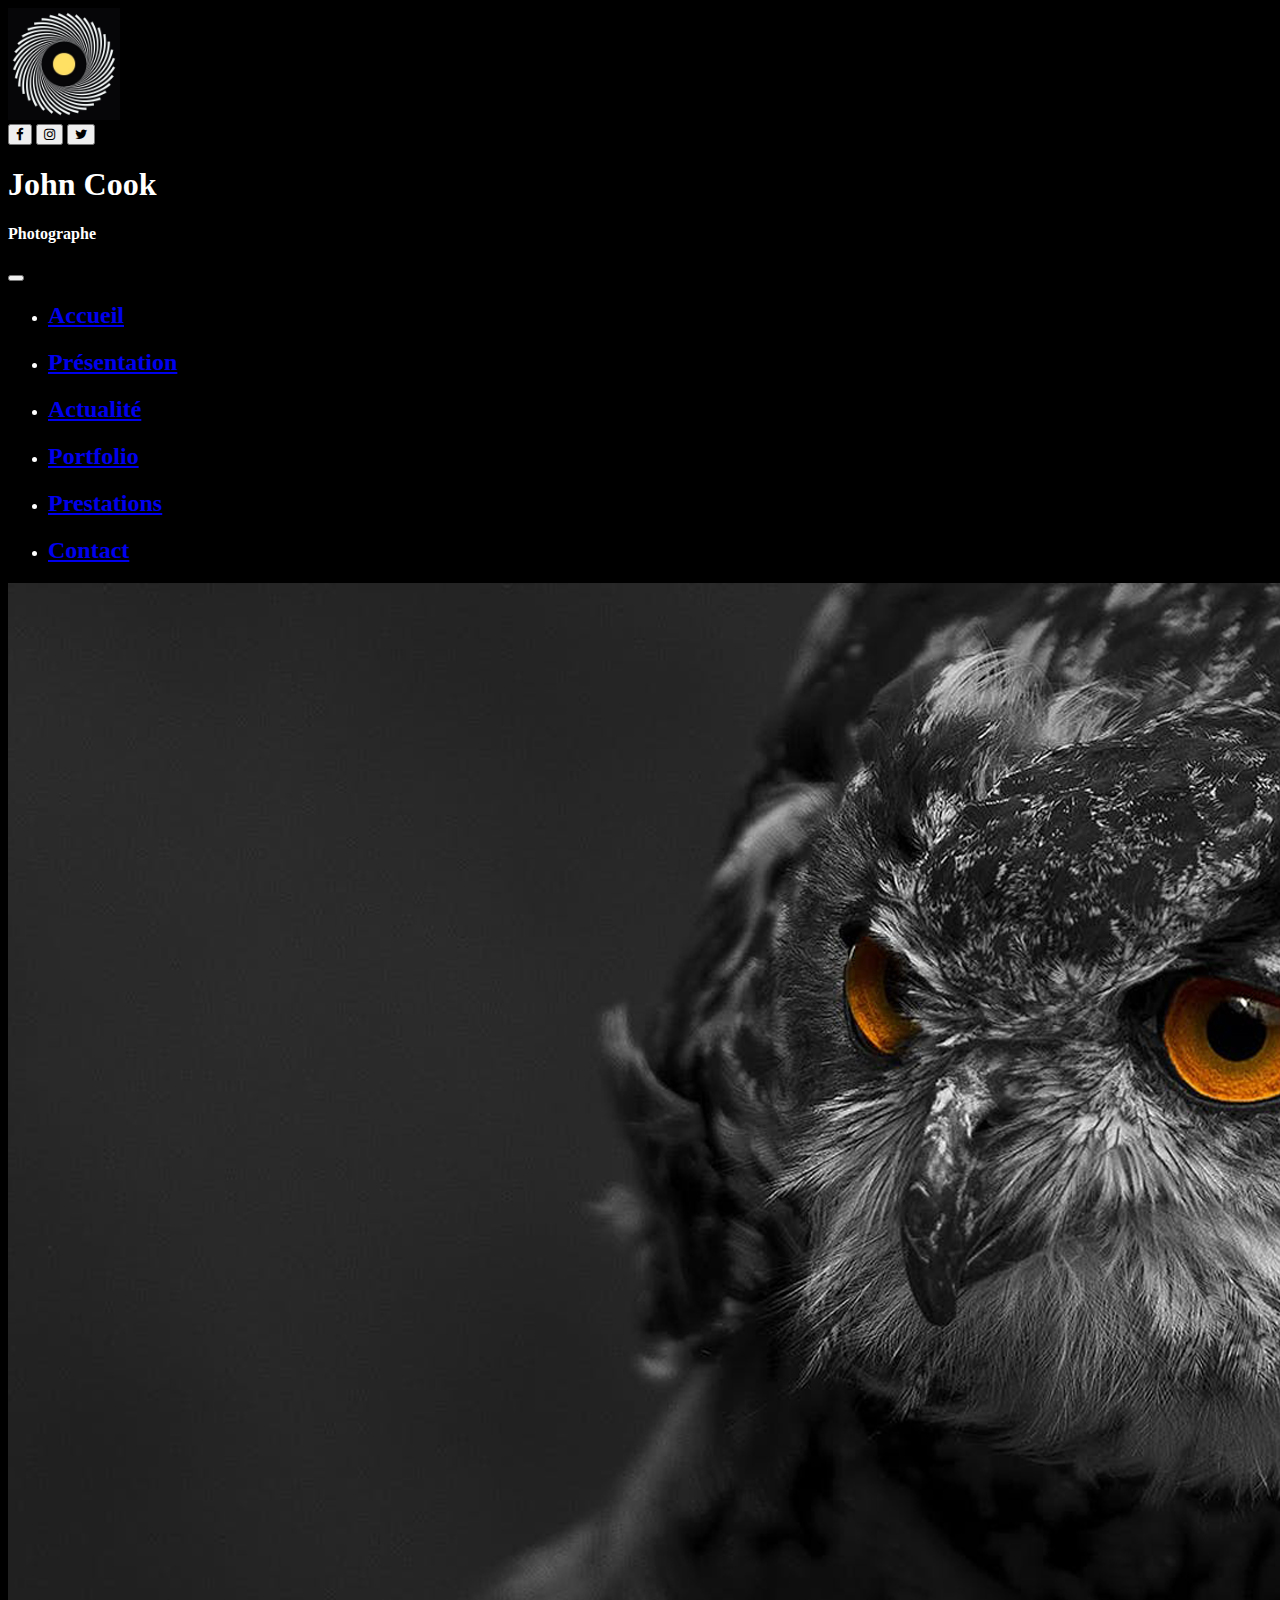
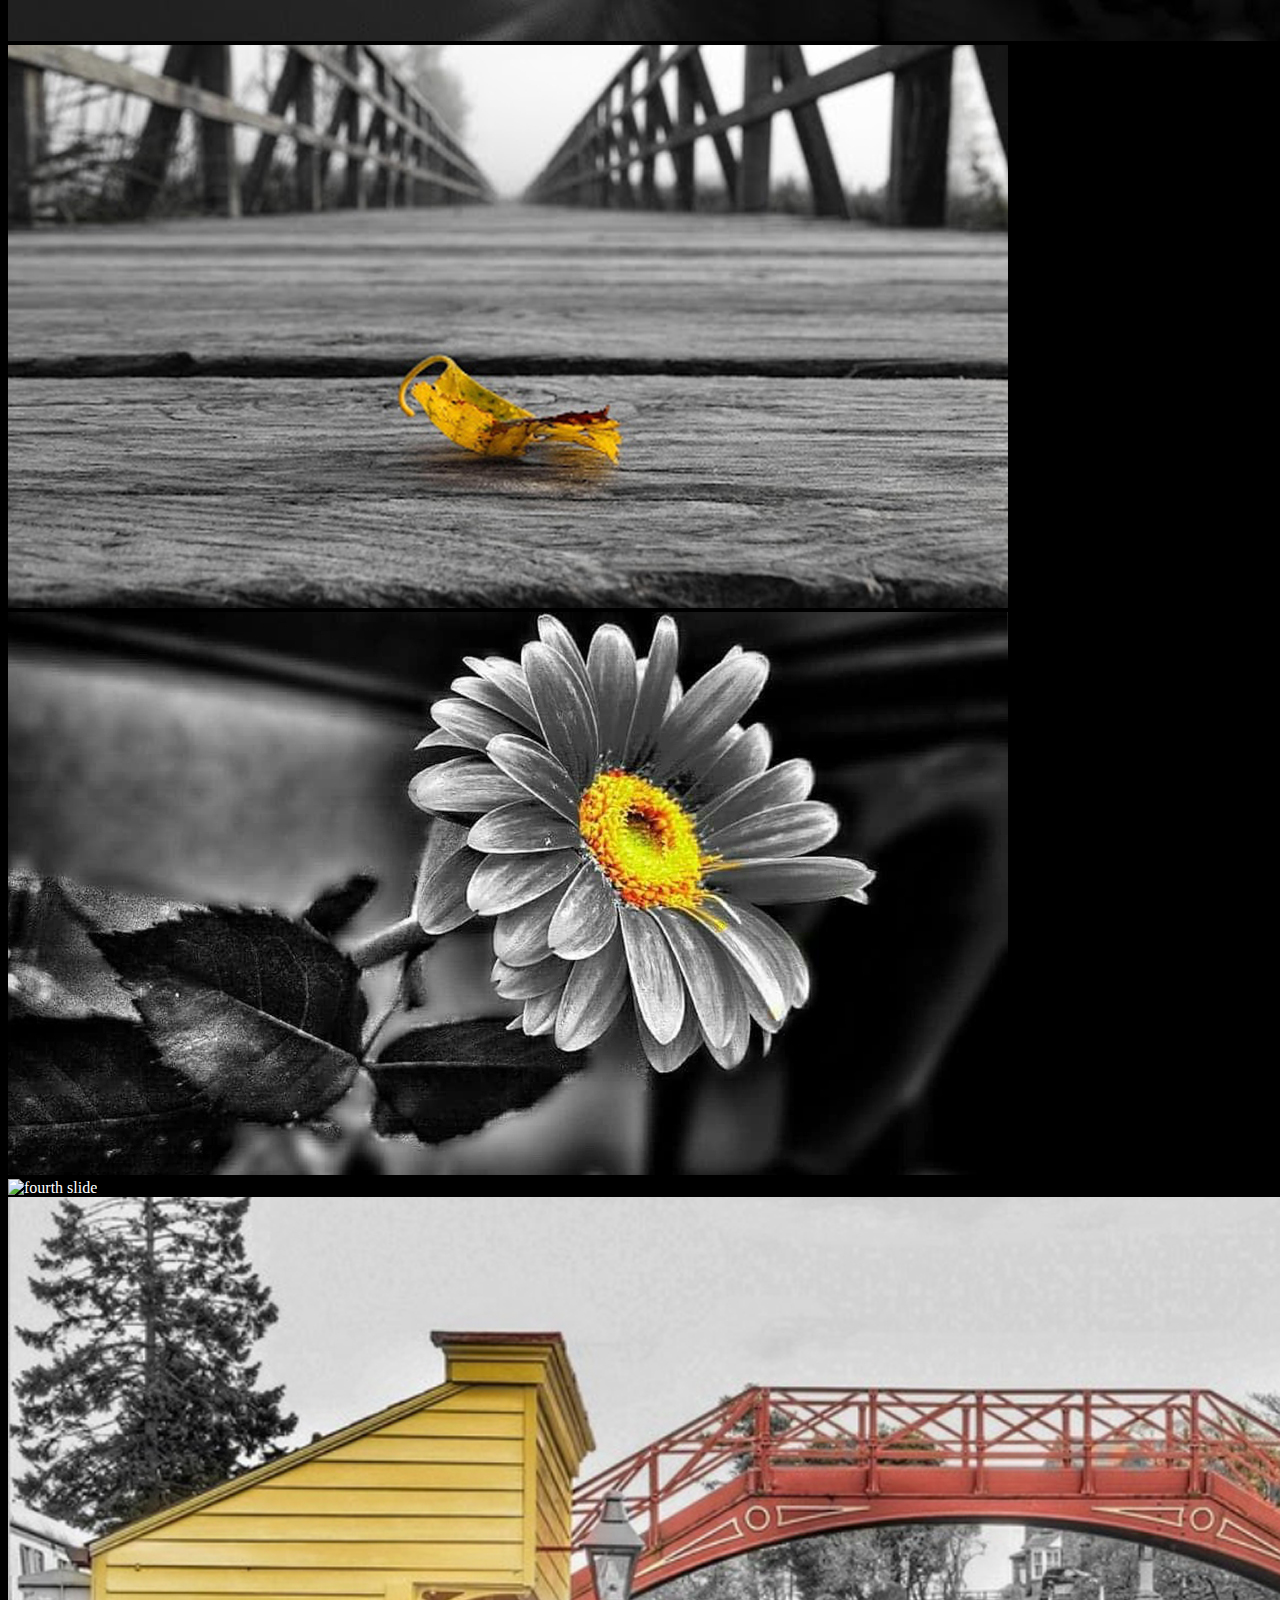
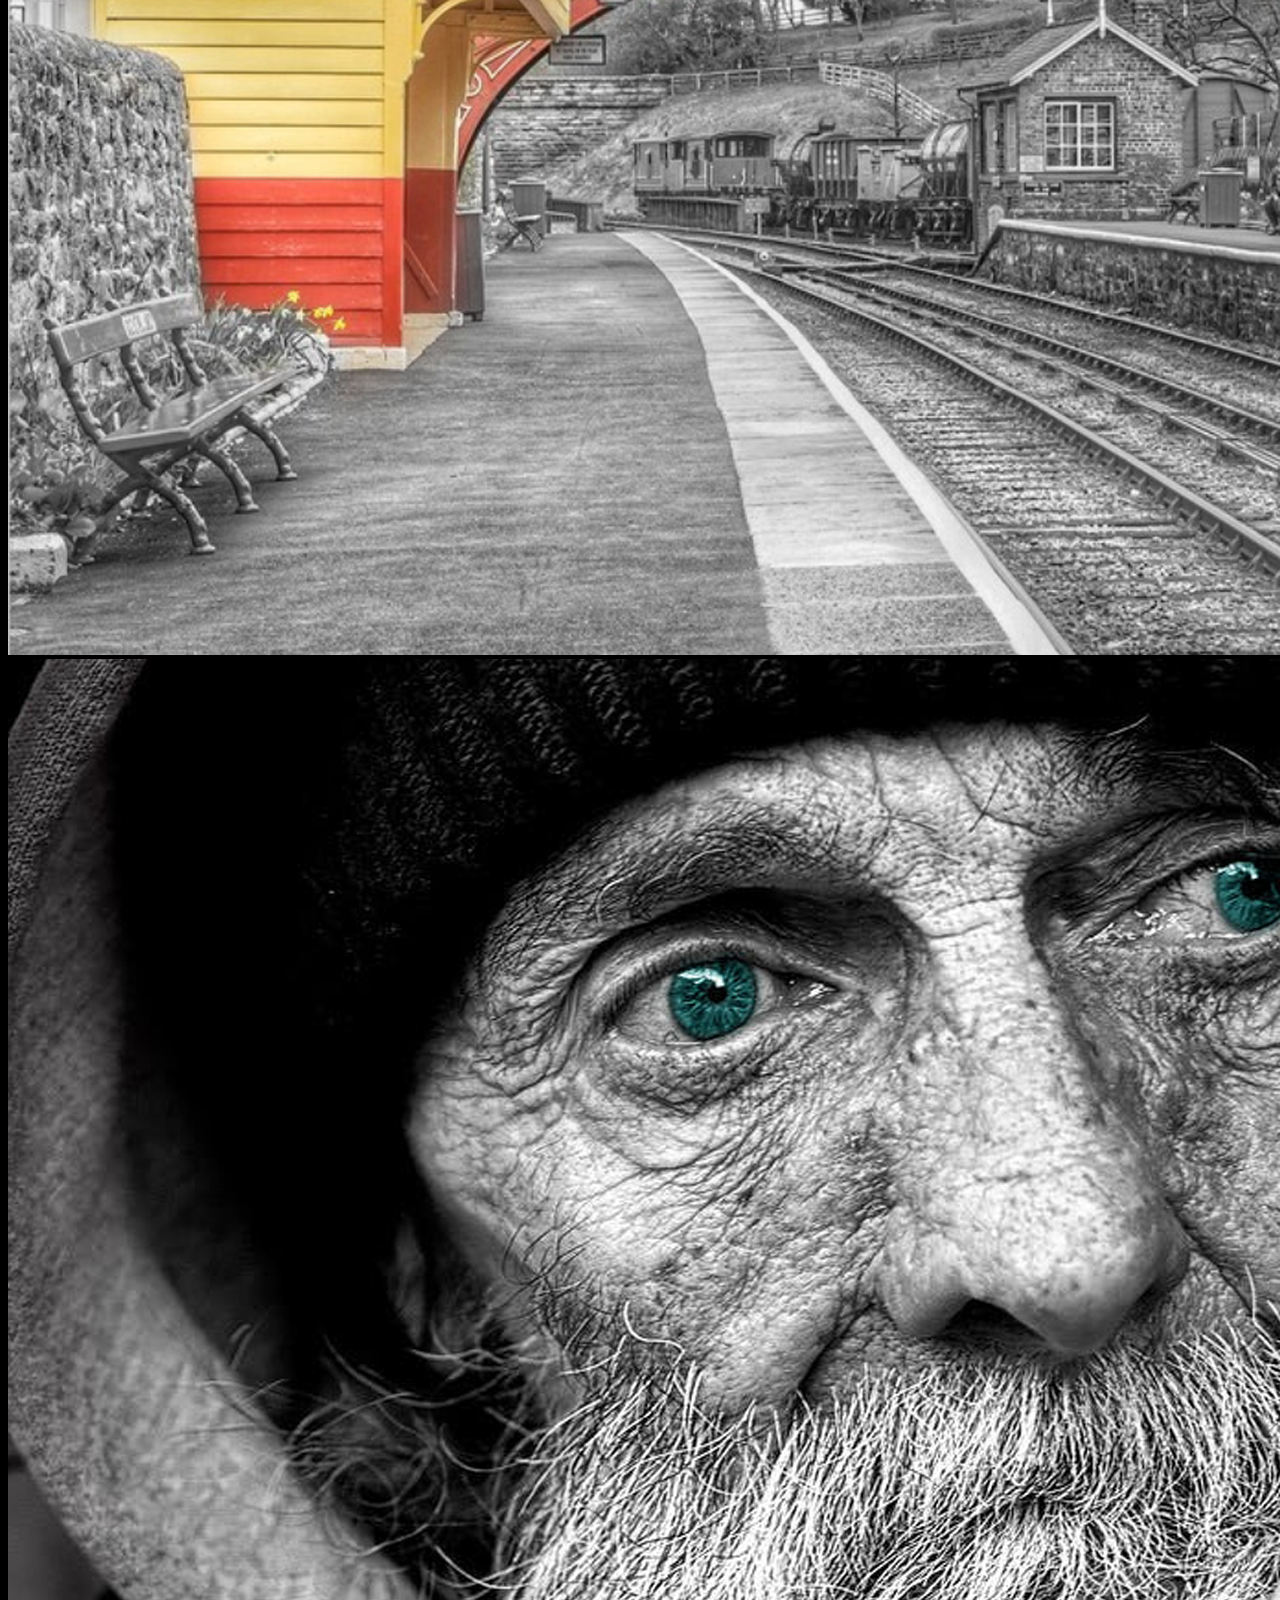
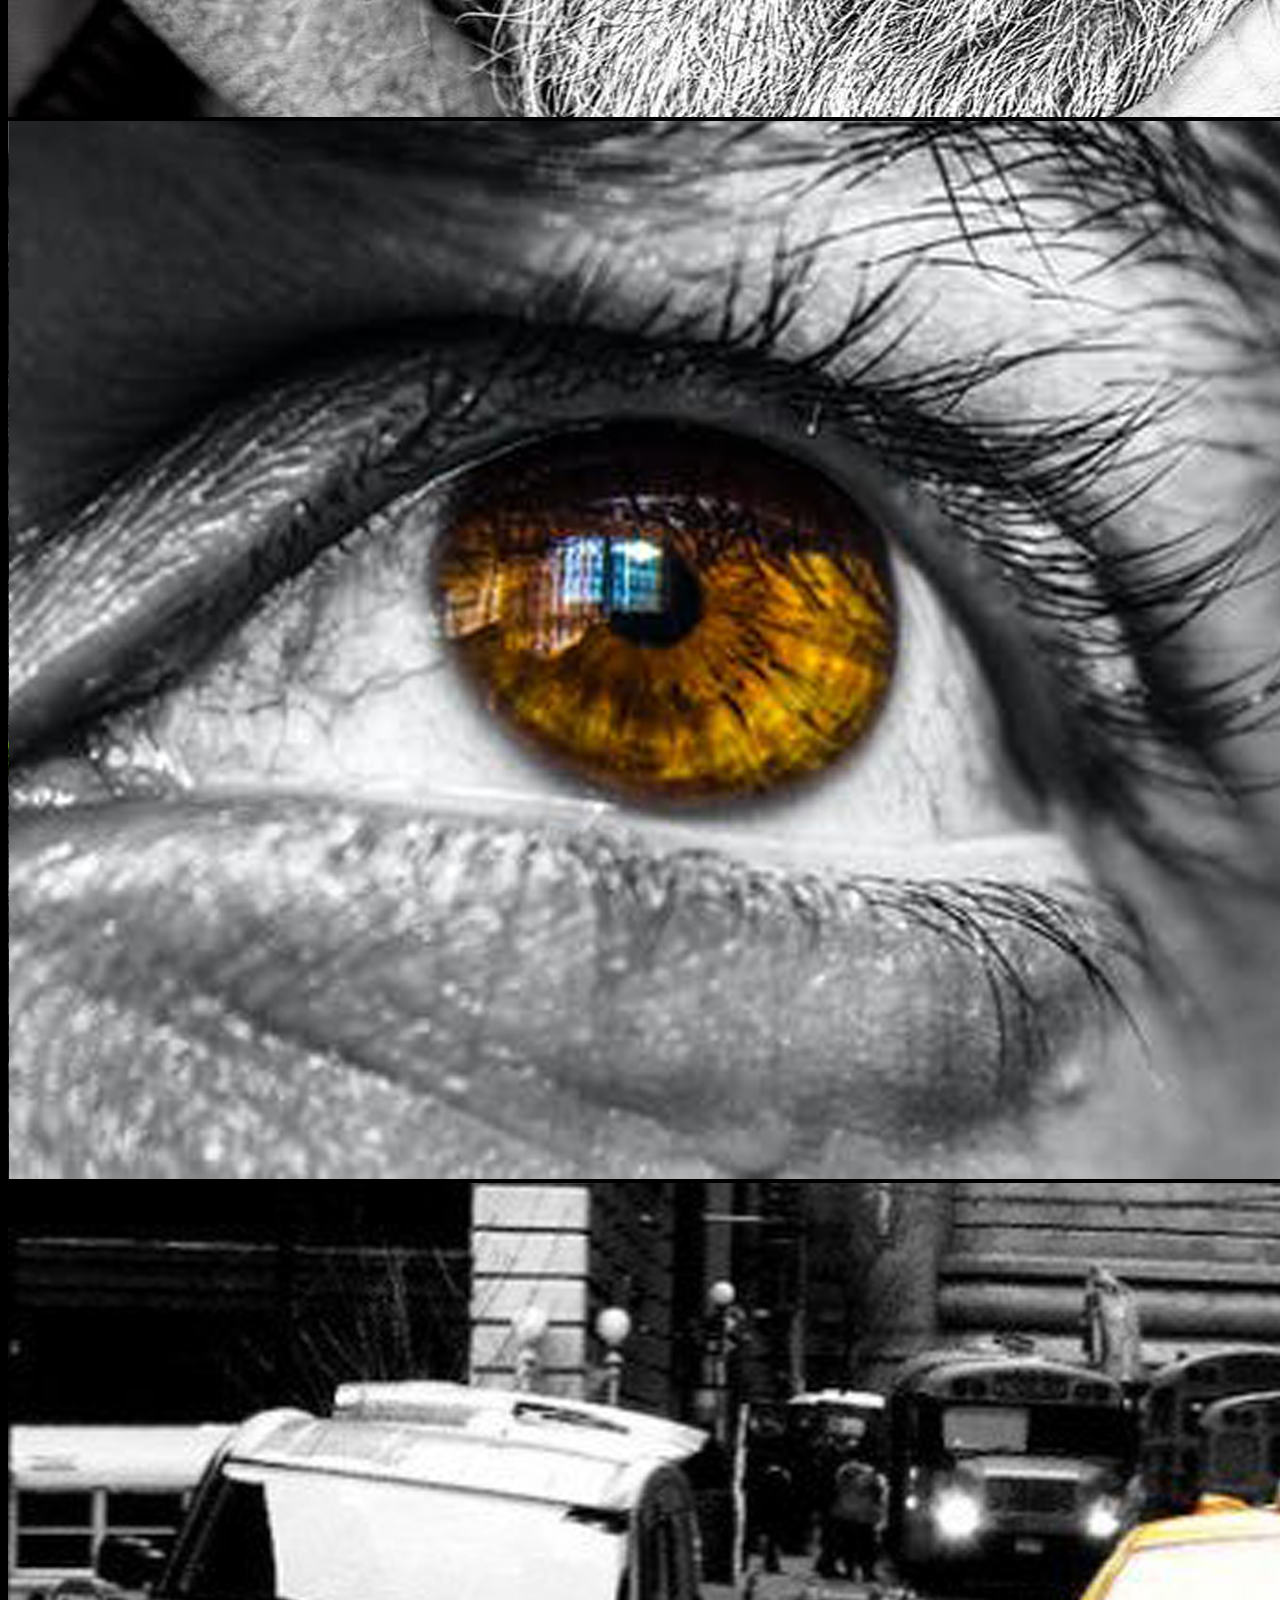
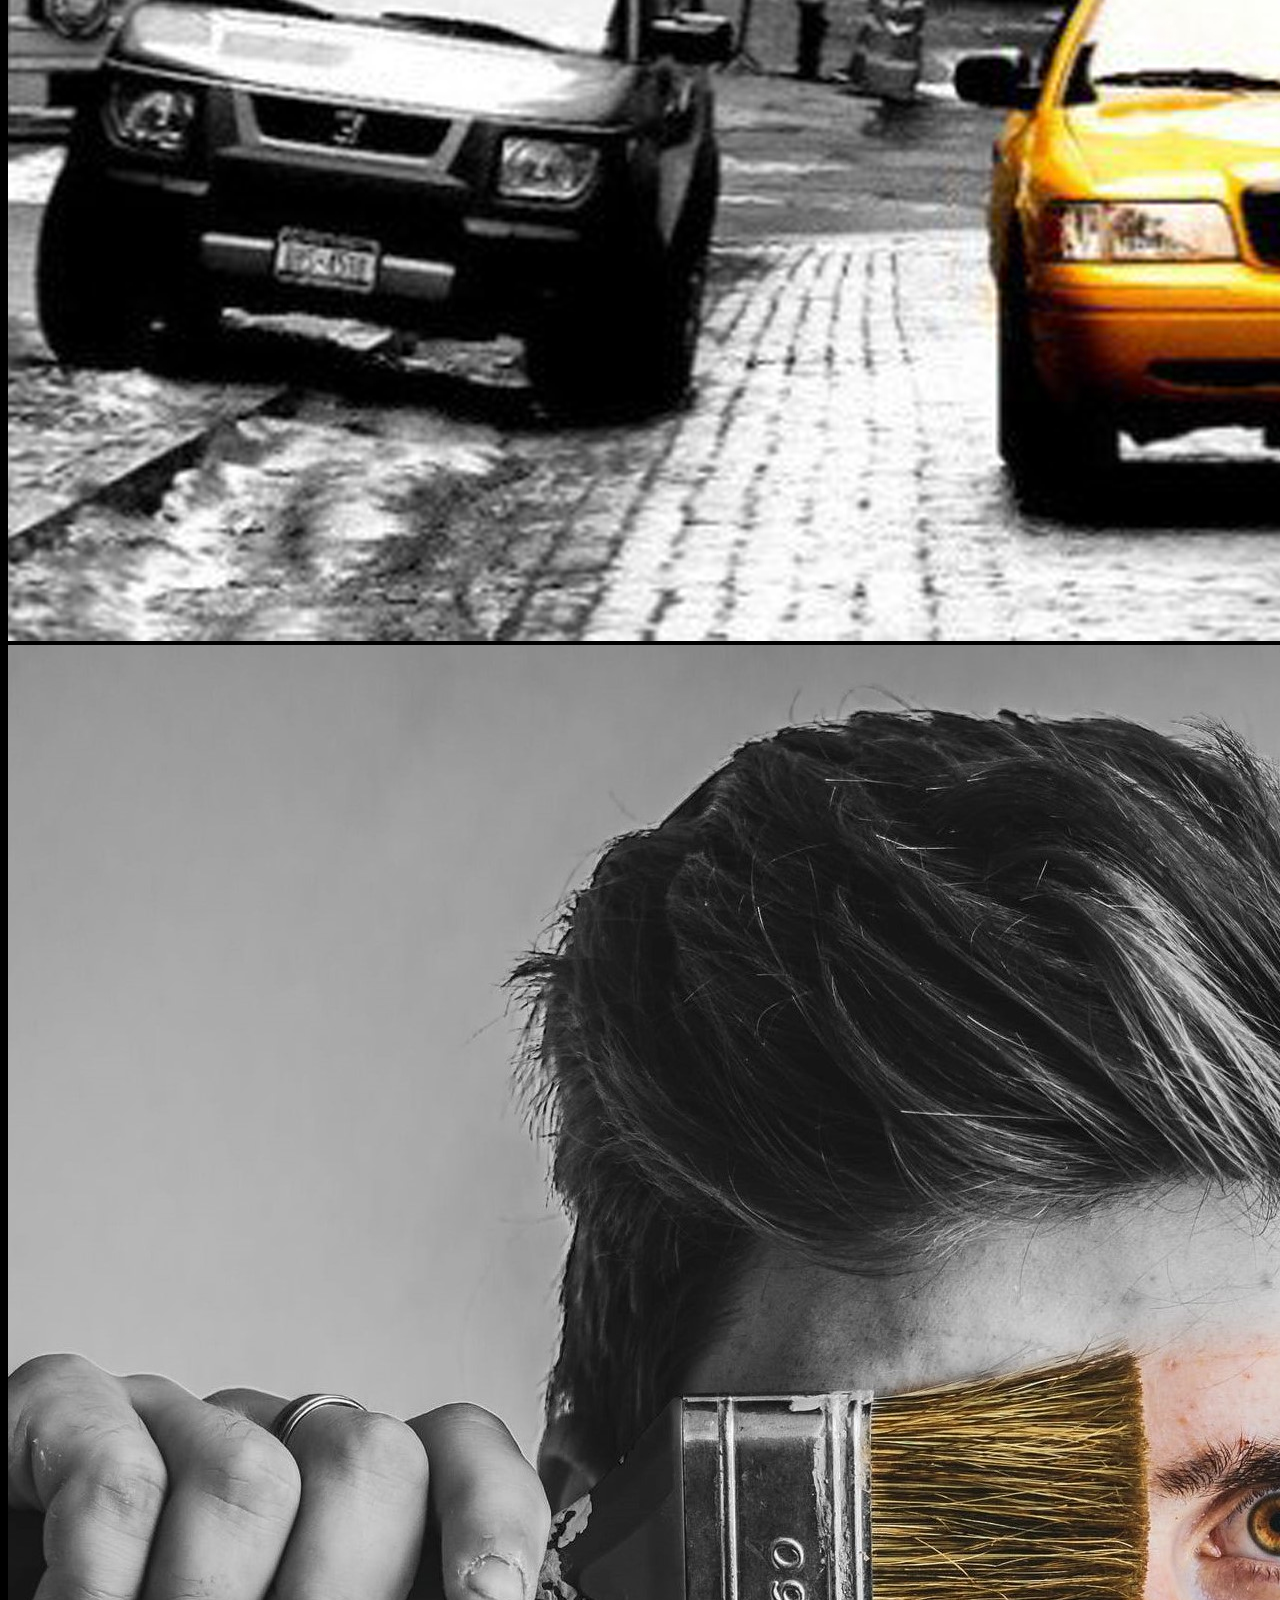
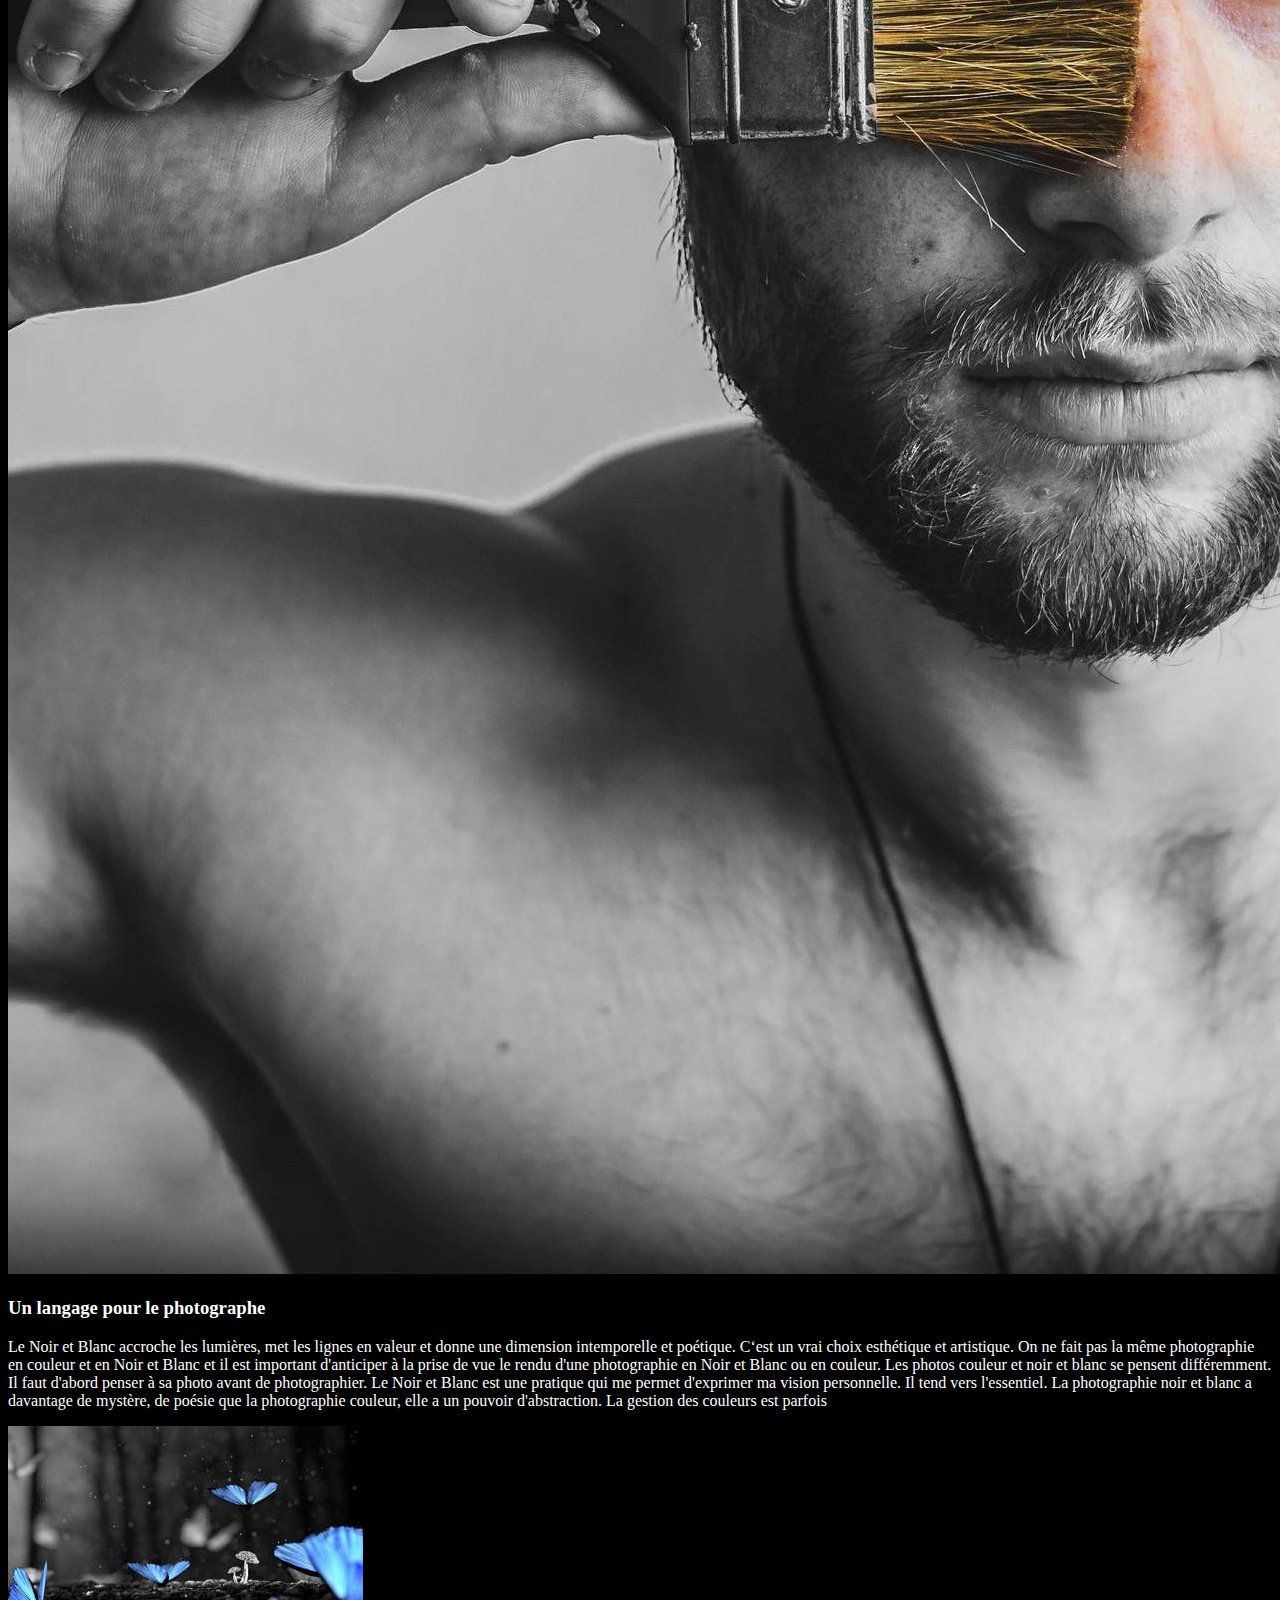
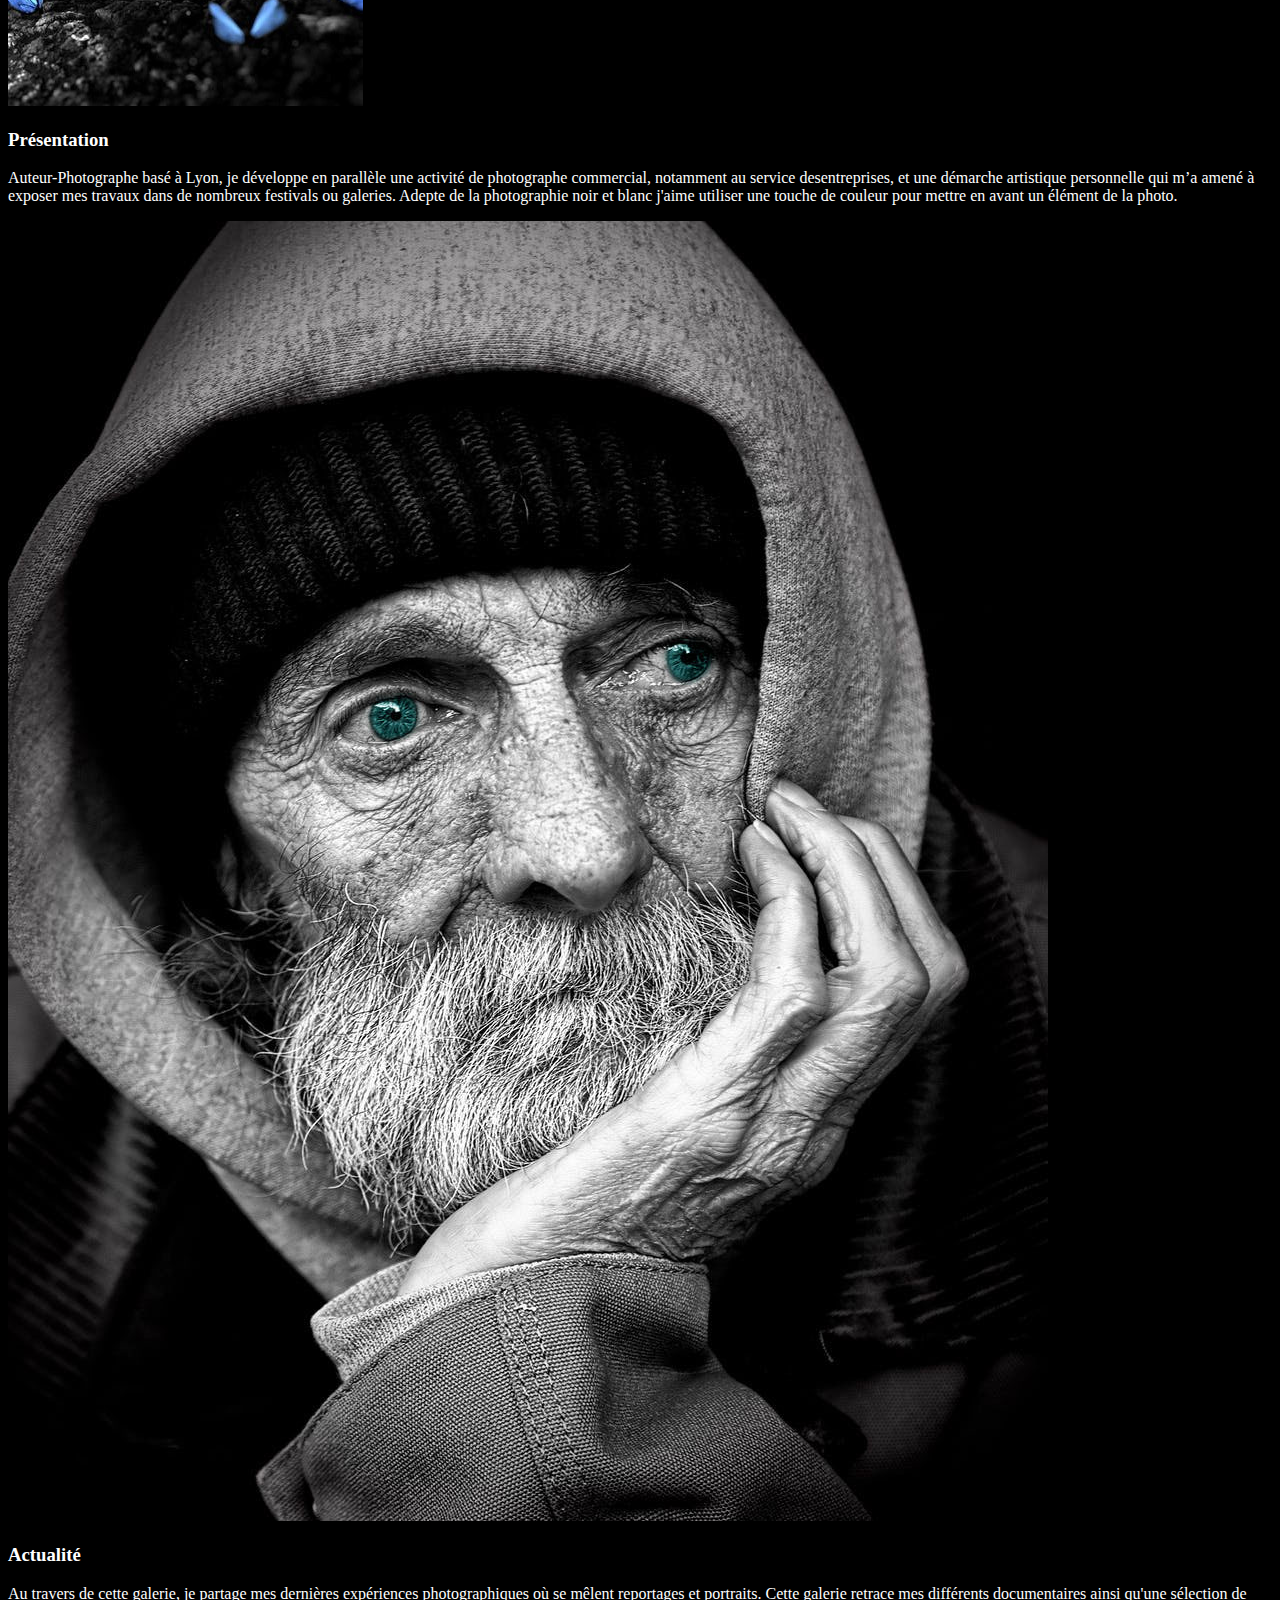
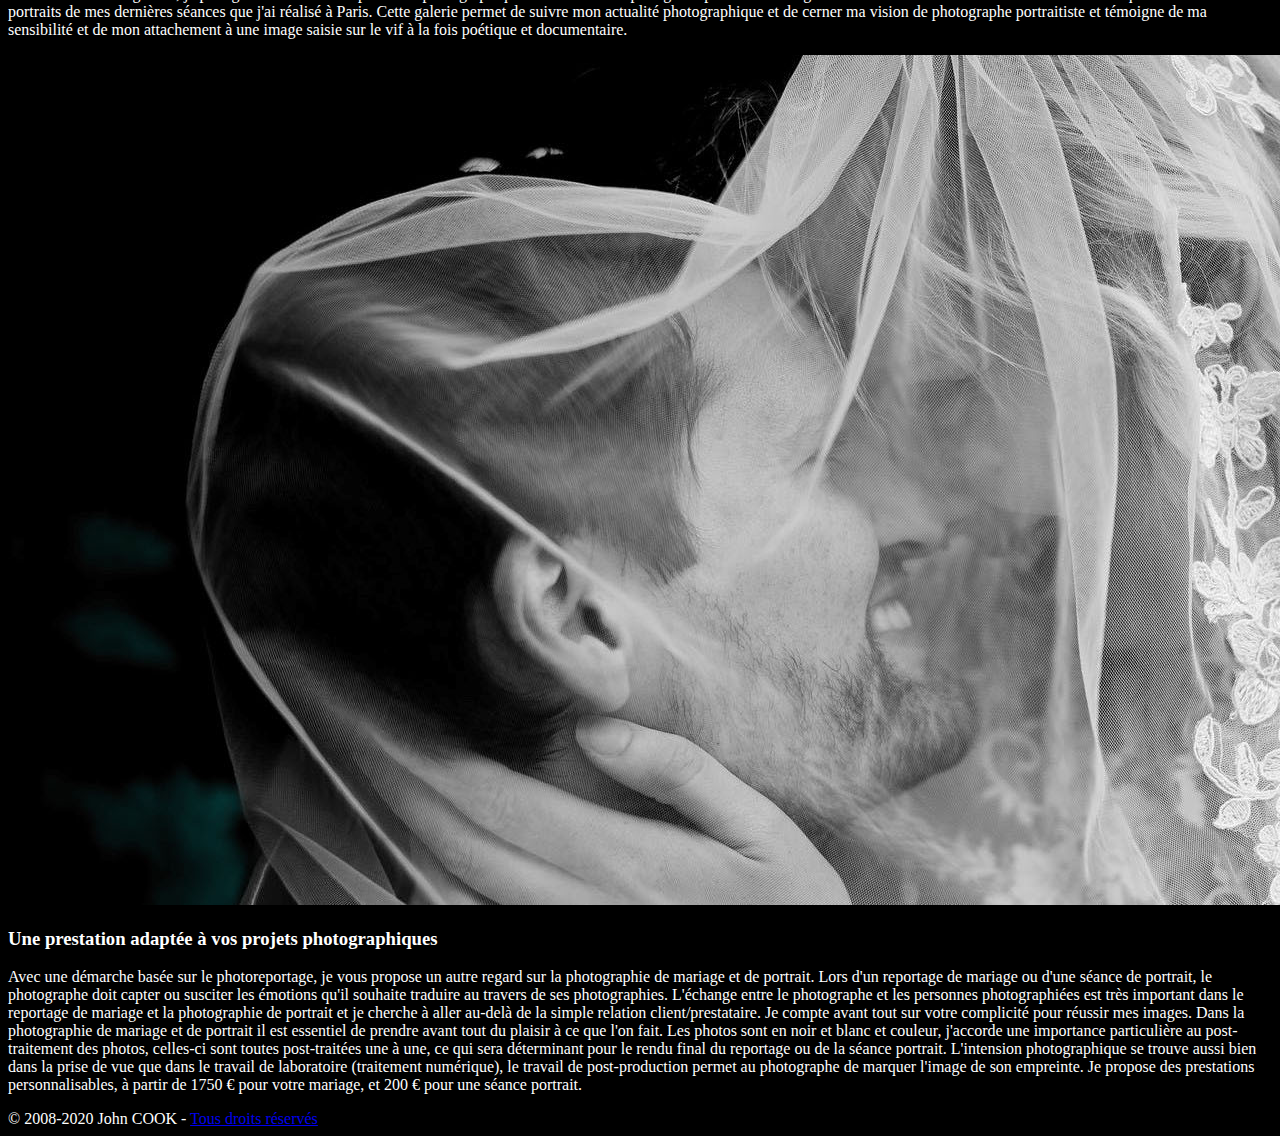
==== commit af627ca7: "projet terminé" ====
--- a/integration_bootstrap/index.html
+++ b/integration_bootstrap/index.html
@@ -11,6 +11,7 @@
         <meta name="description" content="">
         <meta name="viewport" content="width=device-width, initial-scale=1">
         <link rel="stylesheet" href="https://stackpath.bootstrapcdn.com/bootstrap/4.1.3/css/bootstrap.min.css" integrity="sha384-MCw98/SFnGE8fJT3GXwEOngsV7Zt27NXFoaoApmYm81iuXoPkFOJwJ8ERdknLPMO" crossorigin="anonymous">
+        <link rel="stylesheet" href="https://maxcdn.bootstrapcdn.com/font-awesome/4.7.0/css/font-awesome.min.css">
         <link rel="stylesheet" href="../integration_bootstrap/assets/css/style2.css">
     </head>
     <body>
@@ -25,6 +26,13 @@
                     <div class="col-md-2 mb-2 mt-4 pt-4">
                         <img src="assets/img/page_accueil/JOHN_COOK.jpg" class="rounded float-left" alt="logo" style="width: 7rem;">
                     </div>
+                    <!-- LOGO RS-->
+                    <div class="container">
+                        <button class="btn btn-primary btn-circle btn-lg float-right"><span class="fa fa-facebook"></span></button>
+                        <button class="btn btn-danger btn-circle btn-lg float-right mr-3"><span class="fa fa-instagram"></span></button>
+                        <button class="btn btn-info btn-circle btn-lg float-right mr-3"><span class="fa fa-twitter"></span></button>
+                    </div>
+                    <!--FIN LOGO RS-->
                     <div class="col-md-3">
                         <h1 class="font-weight-bold text-white">John Cook</h1>
                     
@@ -60,10 +68,10 @@
                                 <a href="#" class="nav-link text-white pr-4"><h2>Portfolio</h2></a>
                             </li>
                              <li class="nav-item">
-                                 <a href="#" class="nav-link text-white pr-4"><h2>Prestations</h2></a>
+                                 <a href="../integration_bootstrap/pageprestation.html" class="nav-link text-white pr-4"><h2>Prestations</h2></a>
                              </li>
                             <li class="nav-item">
-                                <a href="../integration_bootstrap/indexcontact.htm" class="nav-link text-white pr-4"><h2>Contact</h2></a>
+                                <a href="../integration_bootstrap/pagecontact.htm" class="nav-link text-white pr-4"><h2>Contact</h2></a>
                              </li>
                             </ul>
                             </div>
